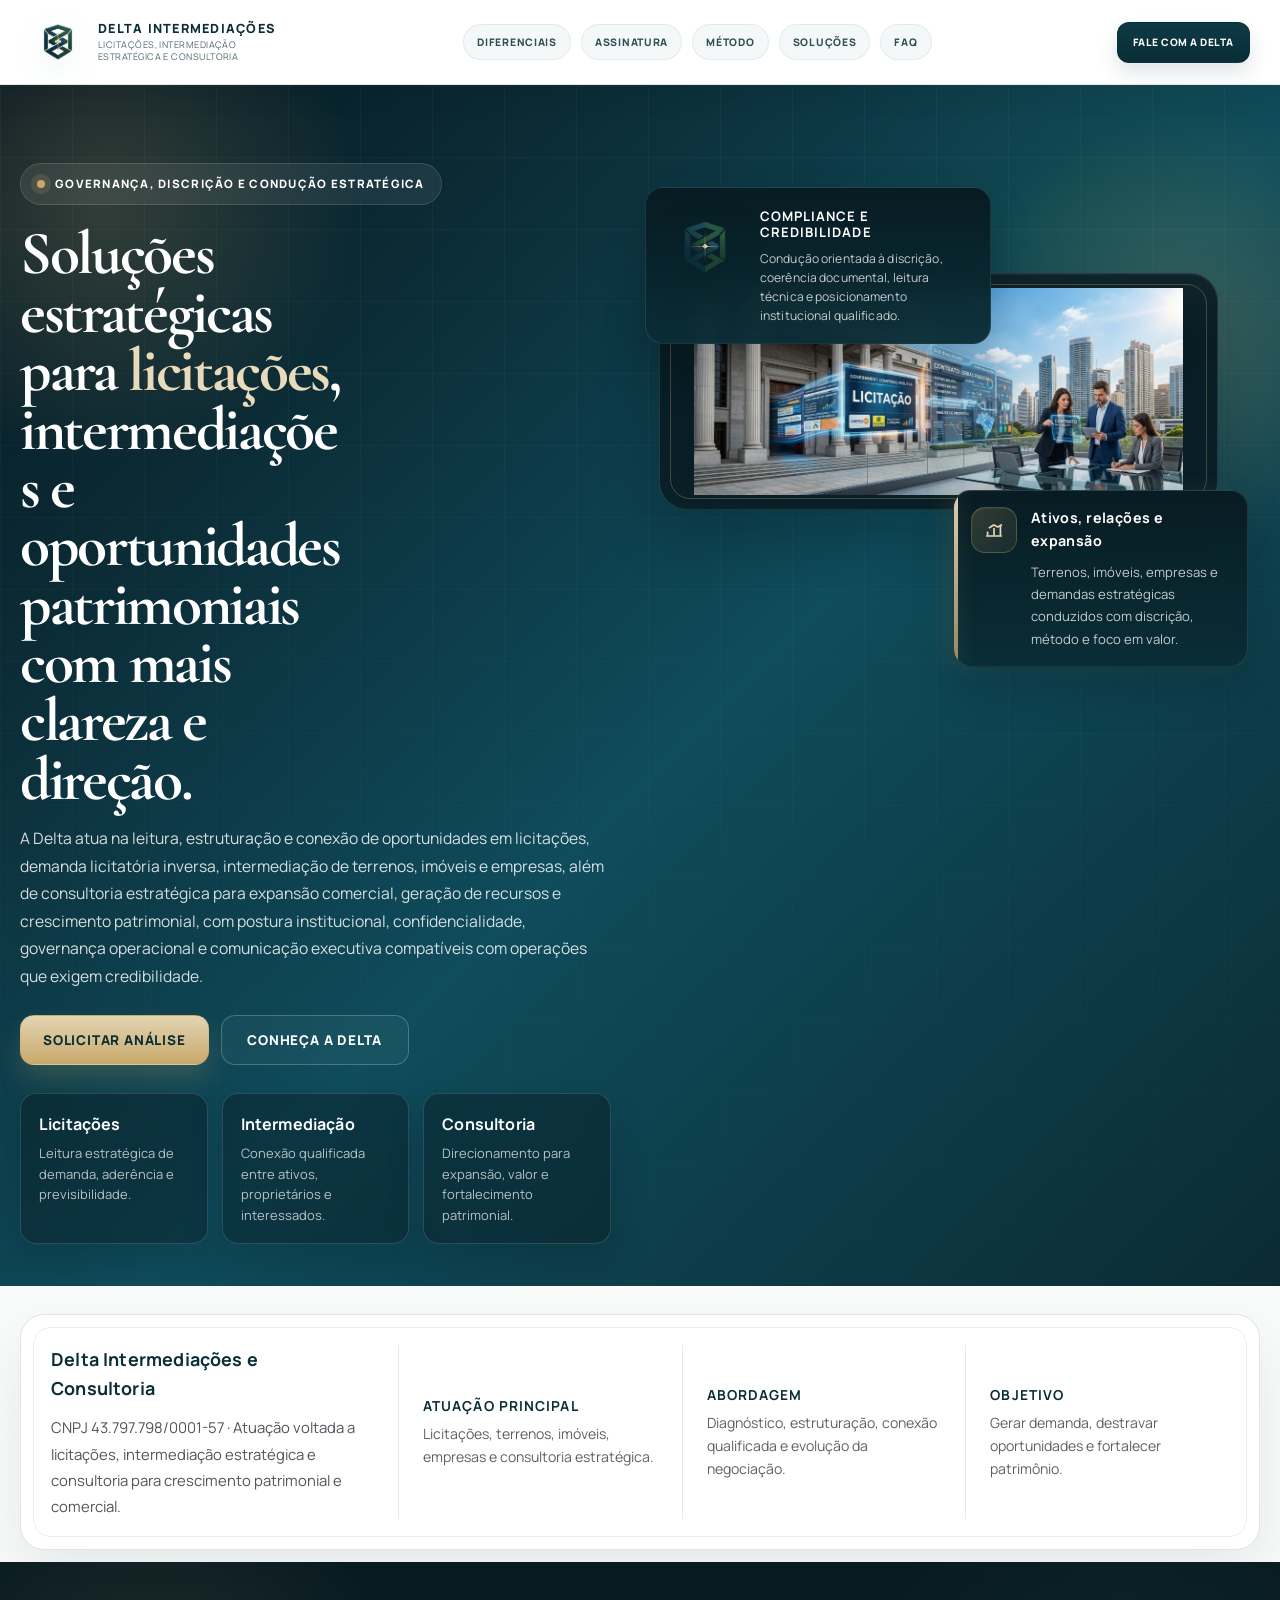
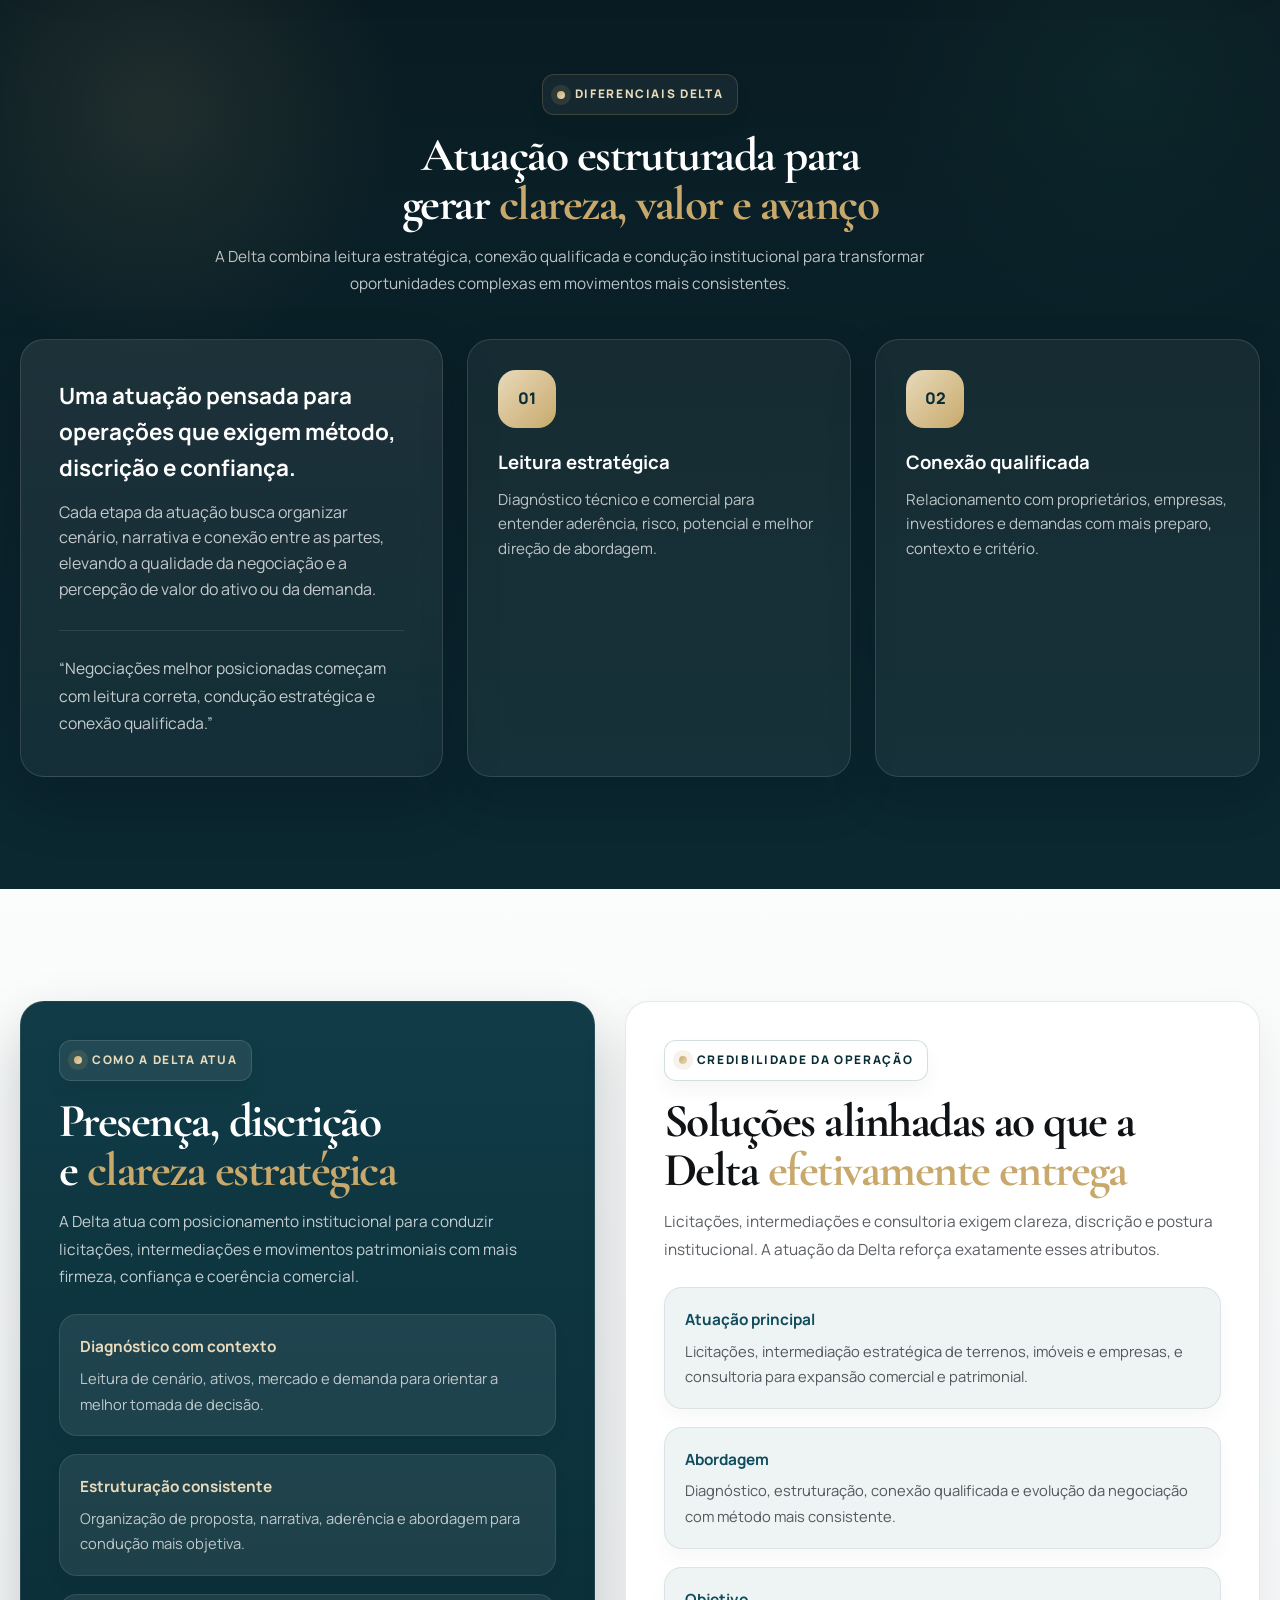
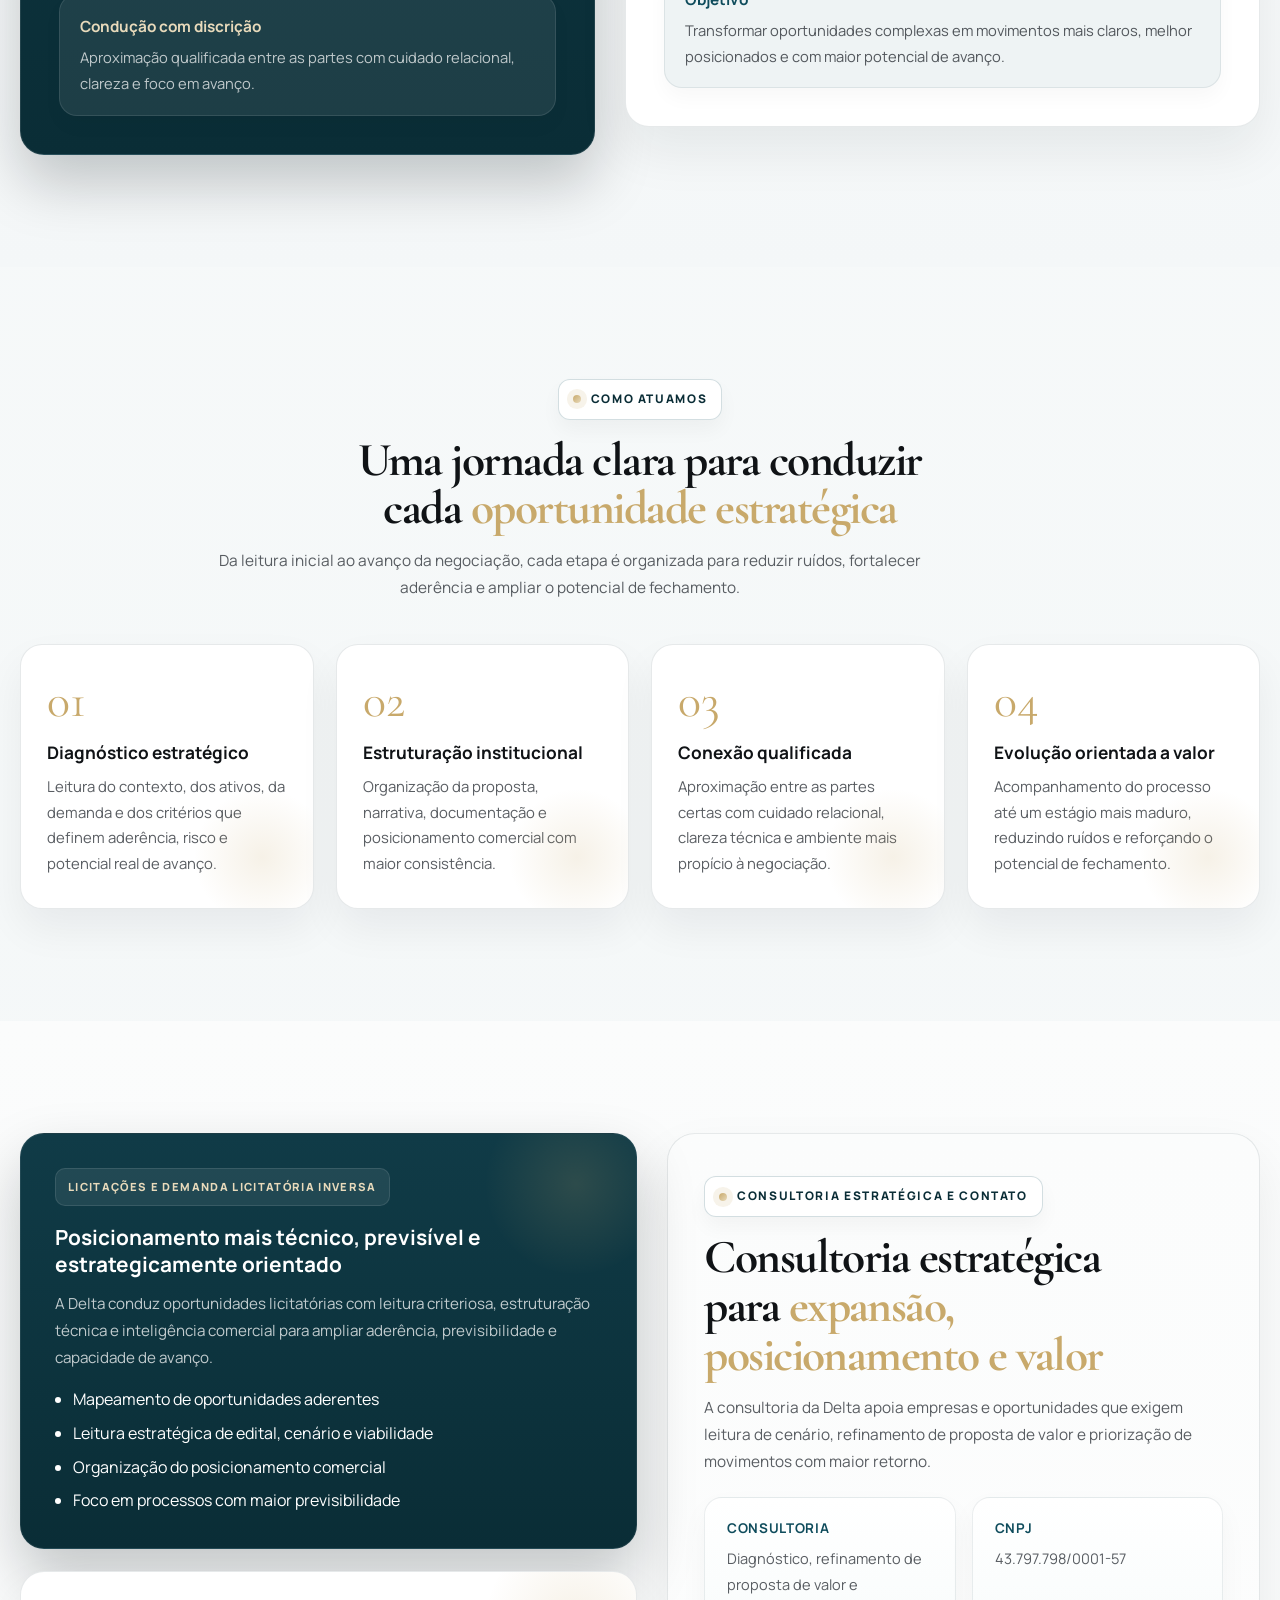
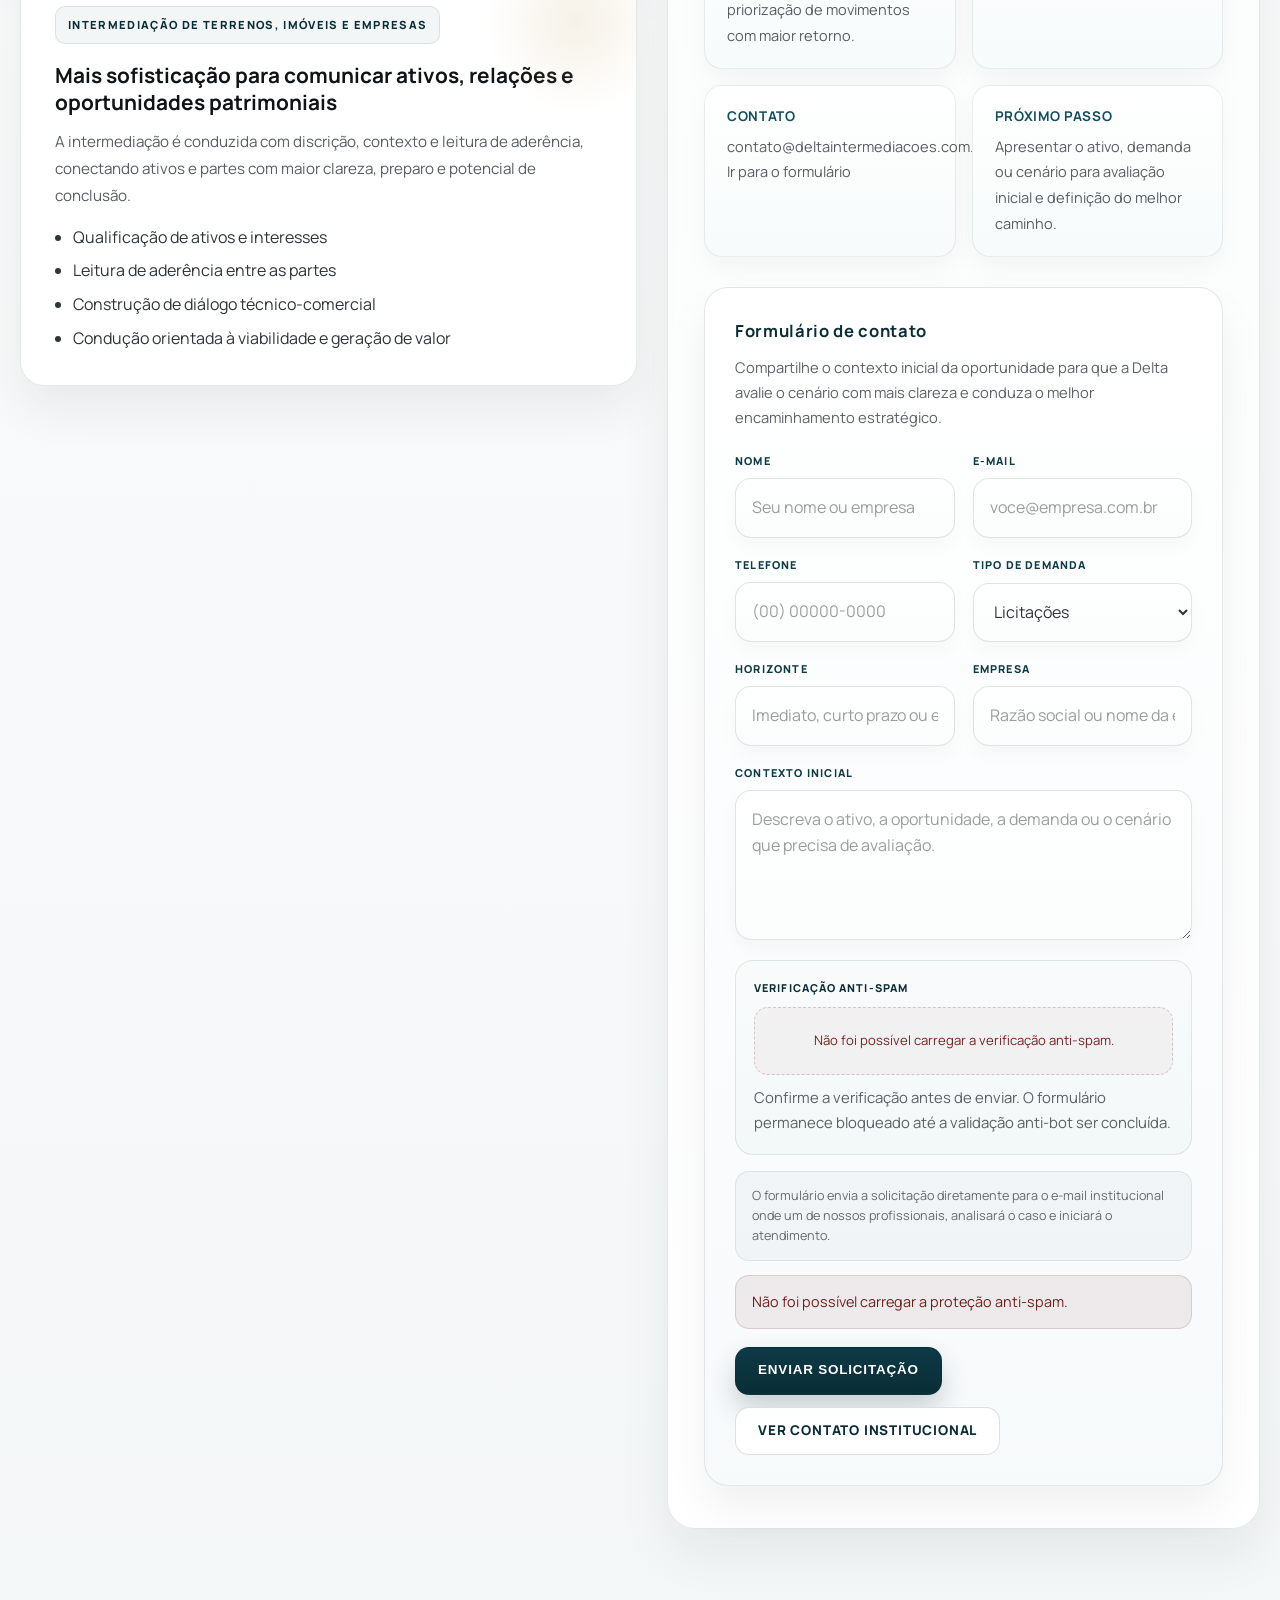
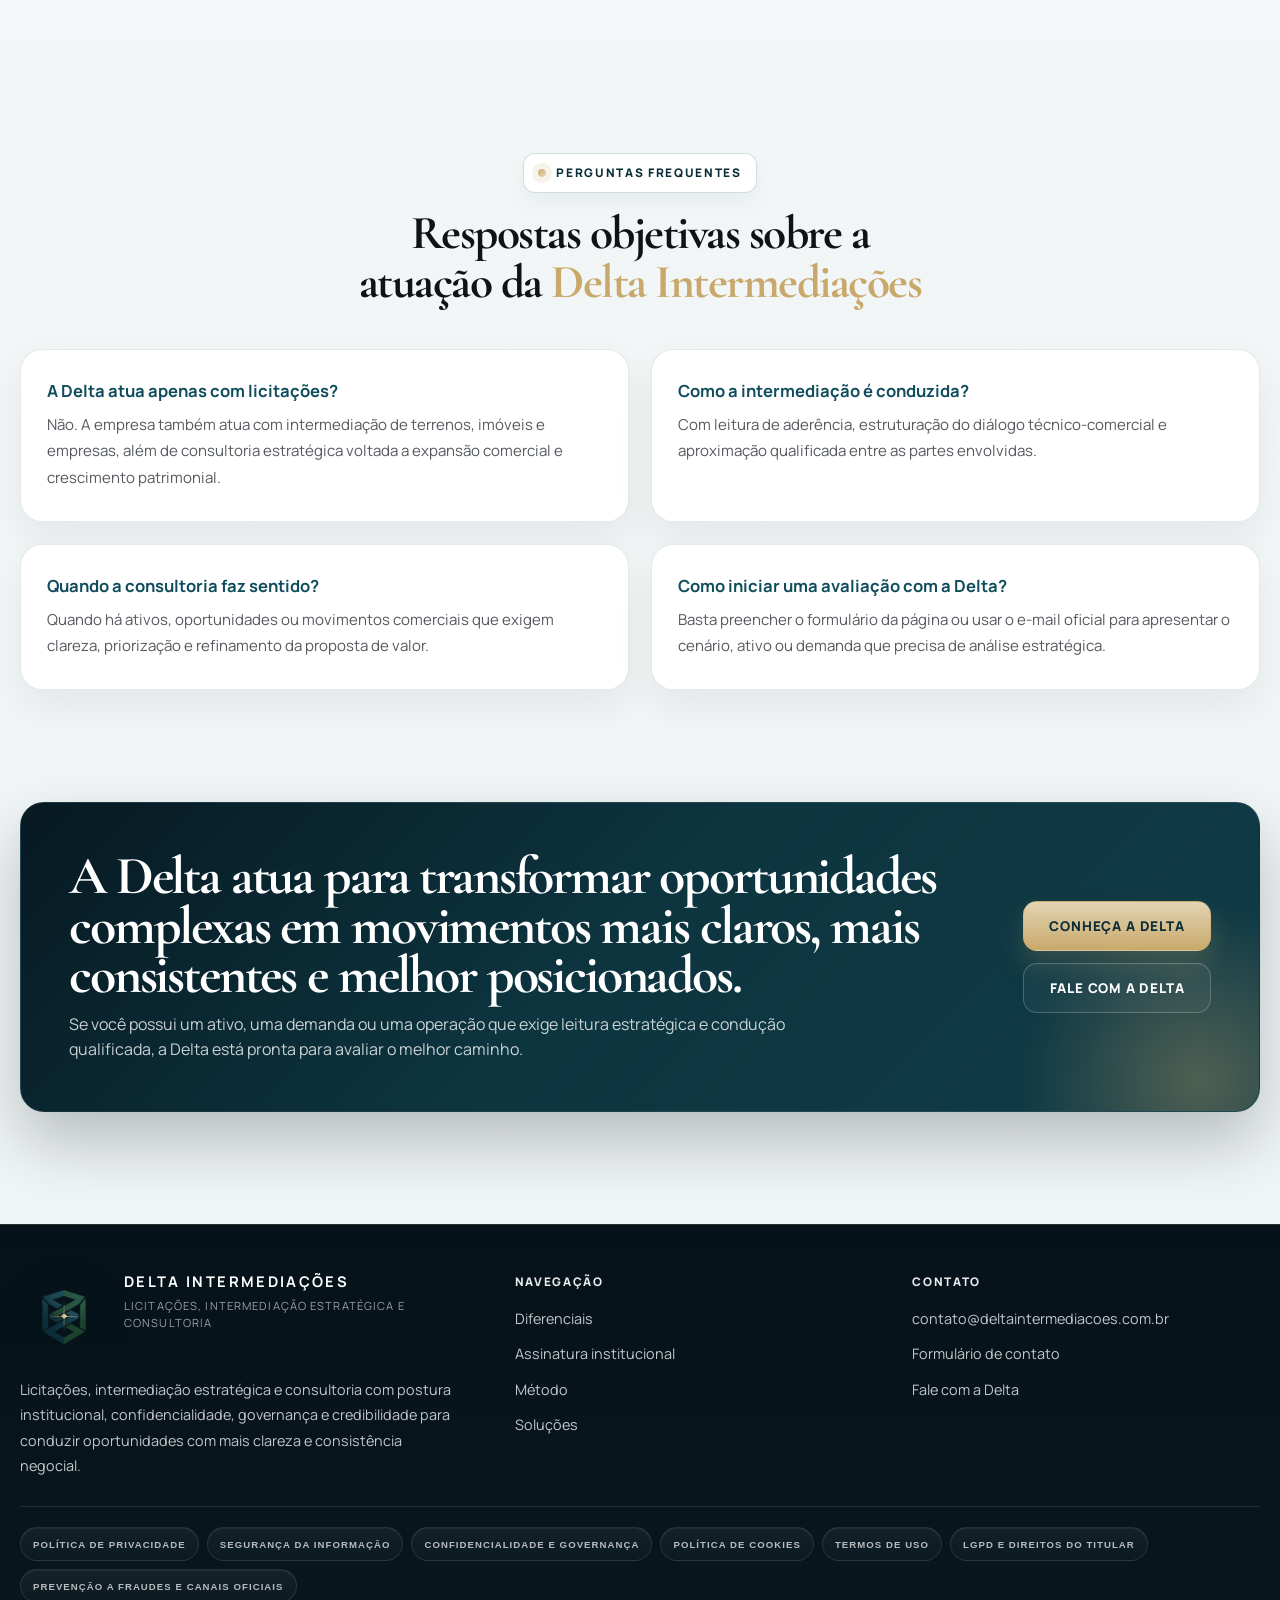
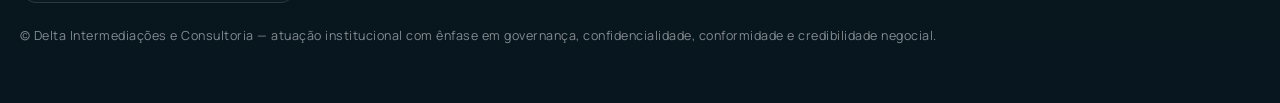
==== public/index.html @ fd17f74b "Update index.html" ====
<!DOCTYPE html>
<html lang="pt-BR">
<head>
  <meta charset="UTF-8" />
  <meta name="viewport" content="width=device-width, initial-scale=1.0" />
  <title>Delta Intermediações e Consultoria | Licitações, Intermediação Estratégica e Consultoria</title>
  <meta name="description" content="Delta Intermediações e Consultoria com atuação estratégica em licitações, intermediação de terrenos, imóveis e empresas, além de consultoria institucional para expansão, posicionamento e crescimento patrimonial." />
  <meta name="theme-color" content="#0F4C5C" />
  <meta property="og:title" content="Delta Intermediações e Consultoria" />
  <meta property="og:description" content="Licitações, intermediação estratégica e consultoria institucional com postura premium, discrição, governança e credibilidade." />
  <meta property="og:type" content="website" />
  <meta property="og:site_name" content="Delta Intermediações e Consultoria" />
  <meta property="og:locale" content="pt_BR" />
  <meta property="og:url" content="https://www.deltaintermediacoes.com.br/" />
  <meta property="og:image" content="https://www.deltaintermediacoes.com.br/assets/img/og-image.jpg" />
  <meta property="og:image:alt" content="Cena institucional da Delta Intermediações e Consultoria" />
  <meta name="twitter:card" content="summary_large_image" />
  <meta name="twitter:title" content="Delta Intermediações e Consultoria" />
  <meta name="twitter:description" content="Licitações, intermediação estratégica e consultoria institucional com postura premium e visão executiva." />
  <meta name="twitter:image" content="https://www.deltaintermediacoes.com.br/assets/img/og-image.jpg" />
  <link rel="icon" type="image/png" href="assets/img/logo-delta.png" />
  <link rel="apple-touch-icon" href="assets/img/logo-delta.png" />
  <link rel="manifest" href="site.webmanifest" />
  <link rel="canonical" href="https://www.deltaintermediacoes.com.br/" />
  <meta name="robots" content="index,follow,max-image-preview:large,max-snippet:-1,max-video-preview:-1" />
  <meta name="author" content="Delta Intermediações e Consultoria" />
  <meta name="keywords" content="licitações, intermediação de imóveis, intermediação de terrenos, consultoria estratégica, crescimento patrimonial, demanda licitatória inversa" />
  <link rel="preconnect" href="https://fonts.googleapis.com" />
  <link rel="preconnect" href="https://fonts.gstatic.com" crossorigin />
  <link href="https://fonts.googleapis.com/css2?family=Manrope:wght@400;500;600;700;800&family=Cormorant+Garamond:wght@500;600;700&display=swap" rel="stylesheet" />
    <link rel="stylesheet" href="assets/css/styles.css" />
    <style>
      body { overflow-x: hidden; }
      .nav > *,
      .hero-grid > *,
      .trust-ribbon > *,
      .signature-grid > *,
      .service-showcase > *,
      .pillars-grid > *,
      .method-grid > *,
      .faq-grid > *,
      .footer-grid > * {
        min-width: 0;
      }
      .brand-copy,
      .hero-copy,
      .section-title,
      .section-subtitle,
      .hero-lead,
      .metric-card,
      .trust-intro,
      .trust-pill,
      .service-panel,
      .faq-item,
      .footer-links a,
      .floating-card-content {
        overflow-wrap: anywhere;
      }
      .nav-actions .btn,
      .hero-actions .btn,
      .cta-actions .btn {
        white-space: normal;
        text-align: center;
        line-height: 1.2;
      }
      @media (max-width: 1220px) {
        .nav {
          gap: 18px;
        }
        .nav-links {
          gap: 14px;
          font-size: .74rem;
        }
        .nav-actions {
          gap: 10px;
        }
        .nav-actions .btn {
          min-width: 0;
          padding-inline: 18px;
          font-size: .76rem;
        }
        .hero-grid {
          gap: 28px;
        }
        .hero-copy {
          max-width: none;
        }
      }
      @media (max-width: 1040px) {
        .nav {
          display: grid;
          grid-template-columns: minmax(0, 1fr) auto;
          align-items: center;
          row-gap: 14px;
        }
        .nav-links {
          grid-column: 1 / -1;
          order: 3;
          flex-wrap: wrap;
          justify-content: flex-start;
          gap: 10px 16px;
        }
        .nav-actions {
          justify-self: end;
          flex-wrap: wrap;
          justify-content: flex-end;
        }
        .brand-mark {
          width: 74px;
          height: 74px;
          flex-basis: 74px;
        }
        .brand-copy strong {
          font-size: .88rem;
          letter-spacing: .10em;
        }
        .brand-copy span {
          font-size: .62rem;
          letter-spacing: .05em;
        }
        .hero h1 {
          font-size: clamp(3rem, 6.4vw, 4.9rem);
          line-height: .96;
        }
        .section-title {
          font-size: clamp(2.5rem, 5vw, 4.2rem);
          line-height: 1;
        }
        .hero-lead,
        .section-subtitle {
          font-size: .97rem;
          line-height: 1.72;
        }
      }
      @media (max-width: 920px) {
        .nav {
          grid-template-columns: 1fr;
          gap: 14px;
        }
        .nav-links {
          display: none;
        }
        .nav-actions {
          width: 100%;
          justify-self: stretch;
          justify-content: flex-start;
        }
        .nav-actions .btn {
          flex: 1 1 220px;
        }
        .hero {
          padding-top: 56px;
        }
        .hero-grid,
        .hero-metrics,
        .signature-grid,
        .service-showcase,
        .pillars-grid,
        .method-grid,
        .faq-grid,
        .footer-grid,
        .trust-ribbon {
          grid-template-columns: 1fr;
        }
        .hero-stage {
          min-height: auto;
        }
        .hero-brand-monolith {
          position: relative;
          top: auto;
          left: auto;
          width: 100%;
          margin-bottom: 16px;
        }
        .hero-frame {
          position: relative;
          top: auto;
          left: auto;
          right: auto;
          margin-top: 0;
          aspect-ratio: 1024 / 434;
        }
        .floating-card.dark {
          position: relative;
          top: auto;
          right: auto;
          bottom: auto;
          left: auto;
          width: 100%;
          margin-top: 14px;
        }
        .trust-ribbon {
          padding: 26px;
        }
        .trust-pill {
          border-left: 0;
          border-top: 1px solid rgba(15,76,92,.10);
          padding: 18px 0 0;
        }
      }
      @media (max-width: 720px) {
        section {
          padding: 88px 18px;
        }
        .nav {
          padding: 14px 18px;
        }
        .brand {
          align-items: center;
          gap: 12px;
        }
        .brand-mark {
          width: 64px;
          height: 64px;
          flex-basis: 64px;
        }
        .brand-copy strong {
          font-size: .80rem;
          letter-spacing: .08em;
        }
        .brand-copy span {
          font-size: .58rem;
          line-height: 1.4;
        }
        .nav-actions {
          flex-direction: column;
          align-items: stretch;
        }
        .nav-actions .btn,
        .hero-actions .btn,
        .cta-actions .btn,
        .service-brief .btn {
          width: 100%;
          min-width: 0;
        }
        .hero h1 {
          font-size: clamp(2.6rem, 10vw, 4rem);
        }
        .hero-kicker {
          font-size: .68rem;
          letter-spacing: .08em;
          padding: 10px 14px;
        }
        .hero-lead {
          font-size: .95rem;
          line-height: 1.7;
        }
        .contact-form-grid,
        .property-fields {
          grid-template-columns: 1fr;
        }
      }
      @media (max-width: 520px) {
        .topbar {
          position: static;
        }
        .brand {
          align-items: flex-start;
        }
        .brand-copy strong {
          font-size: .74rem;
        }
        .brand-copy span {
          font-size: .54rem;
        }
        .hero-brand-monolith {
          padding: 16px;
          gap: 10px;
        }
        .hero-brand-monolith img {
          width: 84px;
          height: 84px;
          flex-basis: 84px;
        }
        .hero-brand-monolith strong {
          font-size: .72rem;
        }
        .hero-brand-monolith span,
        .floating-card p,
        .metric-card span {
          font-size: .74rem;
          line-height: 1.58;
        }
        .hero-frame {
          padding: 10px;
        }
        .btn,
        .legal-link {
          width: 100%;
        }
        .policy-modal {
          padding: 14px;
        }
        .policy-header,
        .policy-content {
          padding-inline: 18px;
        }
      }
    
      @media (max-width: 1040px) {
        .brand {
          gap: 12px;
        }
        .brand-copy {
          display: flex;
          flex-direction: column;
          justify-content: center;
        }
        .nav-actions {
          width: auto;
          flex-wrap: nowrap;
          gap: 8px;
        }
        .nav-actions .btn {
          flex: 0 0 auto;
          min-width: auto;
          min-height: 42px;
          padding: 0 14px;
          font-size: .68rem;
          letter-spacing: .05em;
        }
      }
      @media (max-width: 920px) {
        .nav {
          grid-template-columns: minmax(0, 1fr) auto;
          align-items: center;
          column-gap: 12px;
          row-gap: 10px;
        }
        .brand {
          gap: 12px;
        }
        .brand-mark {
          width: 58px;
          height: 58px;
          flex-basis: 58px;
        }
        .brand-copy strong {
          font-size: .78rem;
          letter-spacing: .07em;
          line-height: 1.1;
        }
        .brand-copy span {
          font-size: .56rem;
          line-height: 1.3;
          margin-top: 4px;
        }
        .nav-actions {
          width: auto;
          justify-self: end;
          justify-content: flex-end;
          align-items: center;
          flex-direction: row;
          flex-wrap: nowrap;
          gap: 8px;
        }
        .nav-actions .btn {
          flex: 0 0 auto;
          width: auto;
          min-width: auto;
          min-height: 42px;
          padding: 0 14px;
          font-size: .67rem;
          letter-spacing: .05em;
        }
        .hero {
          padding-top: 44px;
        }
        .hero h1 {
          font-size: clamp(2.7rem, 8vw, 4rem);
        }
        .service-brief {
          padding: 32px 24px;
        }
        .contact-form-shell {
          padding: 22px;
          border-radius: 20px;
        }
      }
      @media (max-width: 720px) {
        .nav {
          grid-template-columns: minmax(0, 1fr) auto;
          align-items: center;
          padding: 12px 16px;
          gap: 10px;
        }
        .brand {
          gap: 10px;
          align-items: center;
        }
        .brand-mark {
          width: 50px;
          height: 50px;
          flex-basis: 50px;
        }
        .brand-copy {
          min-width: 0;
        }
        .brand-copy strong {
          font-size: .73rem;
          letter-spacing: .06em;
          line-height: 1.08;
        }
        .brand-copy span {
          display: none;
        }
        .nav-actions {
          width: auto;
          justify-self: end;
          flex-direction: row;
          align-items: center;
          gap: 0;
        }
        .nav-actions .btn-outline-light {
          display: none;
        }
        .nav-actions .btn,
        .nav-actions .btn-primary {
          width: auto;
          flex: 0 0 auto;
          min-width: auto;
          min-height: 40px;
          padding: 0 13px;
          border-radius: 12px;
          font-size: .64rem;
          letter-spacing: .05em;
          box-shadow: 0 10px 20px rgba(10,45,54,.16);
        }
        .hero {
          padding-top: 36px;
        }
        .hero-grid {
          gap: 22px;
        }
        .hero-kicker {
          max-width: 100%;
          font-size: .62rem;
          line-height: 1.35;
          padding: 10px 12px;
        }
        .hero h1 {
          font-size: clamp(2.25rem, 11vw, 3.25rem);
          line-height: .95;
          margin: 18px 0 14px;
        }
        .hero-lead {
          font-size: .91rem;
          line-height: 1.62;
          margin-bottom: 22px;
        }
        .hero-actions,
        .cta-actions {
          width: min(100%, 300px);
          display: grid;
          grid-template-columns: 1fr;
          gap: 10px;
        }
        .hero-actions .btn,
        .cta-actions .btn {
          width: 100%;
          min-height: 46px;
          padding: 0 16px;
          font-size: .72rem;
          letter-spacing: .05em;
        }
        .metric-card {
          padding: 18px;
        }
        .service-brief {
          padding: 26px 18px;
          border-radius: 20px;
        }
        .brief-grid {
          gap: 14px;
        }
        .brief-card {
          padding: 18px;
          border-radius: 16px;
        }
        .contact-form-shell {
          margin-top: 22px;
          padding: 20px 16px;
          border-radius: 18px;
          box-shadow: 0 14px 28px rgba(10,23,30,.06);
        }
        .contact-form-shell strong {
          font-size: .96rem;
        }
        .contact-form-shell p {
          font-size: .88rem;
          line-height: 1.64;
        }
        .contact-form-grid,
        .property-fields {
          gap: 14px;
          margin-top: 18px;
        }
        .form-field {
          gap: 7px;
        }
        .form-field label {
          font-size: .68rem;
          letter-spacing: .08em;
        }
        .form-field input,
        .form-field textarea,
        .form-field select {
          padding: 14px 14px;
          border-radius: 13px;
          background: #FCFDFD;
        }
        .form-field input,
        .form-field select {
          min-height: 50px;
        }
        .form-field textarea {
          min-height: 124px;
        }
        .form-note,
        .field-hint {
          font-size: .77rem;
          line-height: 1.58;
        }
        .contact-form-actions {
          display: grid;
          grid-template-columns: 1fr;
          gap: 10px;
        }
        .contact-form-actions .btn {
          width: 100%;
          min-height: 46px;
          padding: 0 16px;
          font-size: .72rem;
        }
        .legal-link {
          min-height: 36px;
          padding: 0 12px;
          font-size: .58rem;
          letter-spacing: .09em;
        }
      }
      @media (max-width: 520px) {
        .topbar {
          position: sticky;
          top: 0;
        }
        .nav {
          padding: 10px 14px;
        }
        .brand {
          gap: 9px;
        }
        .brand-mark {
          width: 44px;
          height: 44px;
          flex-basis: 44px;
        }
        .brand-copy strong {
          font-size: .68rem;
          letter-spacing: .05em;
        }
        .nav-actions .btn,
        .nav-actions .btn-primary {
          min-height: 38px;
          padding: 0 12px;
          font-size: .62rem;
        }
        .hero {
          padding-top: 28px;
        }
        .hero h1 {
          font-size: clamp(2.05rem, 12vw, 2.9rem);
        }
        .hero-kicker {
          font-size: .59rem;
          padding: 9px 11px;
        }
        .hero-brand-monolith {
          padding: 14px;
          gap: 10px;
        }
        .hero-brand-monolith img {
          width: 70px;
          height: 70px;
          flex-basis: 70px;
        }
        .hero-brand-monolith strong {
          font-size: .68rem;
          line-height: 1.2;
        }
        .hero-brand-monolith span,
        .floating-card p,
        .metric-card span {
          font-size: .72rem;
          line-height: 1.54;
        }
        .hero-frame {
          padding: 9px;
          border-radius: 22px;
        }
        .floating-card.dark {
          margin-top: 12px;
          padding: 14px;
        }
        .btn,
        .legal-link {
          width: 100%;
        }
        .hero-actions,
        .cta-actions {
          width: 100%;
          max-width: 100%;
        }
        .service-brief {
          padding: 22px 14px;
        }
        .contact-form-shell {
          padding: 18px 14px;
        }
        .policy-modal {
          padding: 14px;
        }
        .policy-header,
        .policy-content {
          padding-inline: 18px;
        }
      }

    
      /* Header/menu refinement: desktop + mobile */
      .topbar {
        background: rgba(255,255,255,.94);
        backdrop-filter: blur(18px);
      }
      .nav {
        display: grid;
        grid-template-columns: minmax(0, auto) 1fr auto;
        align-items: center;
        gap: 18px;
        padding: 14px 20px;
      }
      .brand {
        gap: 12px;
        min-width: 0;
      }
      .brand-mark {
        width: 62px;
        height: 62px;
        flex-basis: 62px;
      }
      .brand-copy {
        min-width: 0;
        display: flex;
        flex-direction: column;
        justify-content: center;
      }
      .brand-copy strong {
        font-size: .82rem;
        letter-spacing: .11em;
        line-height: 1.06;
      }
      .brand-copy span {
        margin-top: 4px;
        font-size: .60rem;
        line-height: 1.3;
        letter-spacing: .05em;
      }
      .nav-links {
        min-width: 0;
        display: flex;
        flex-wrap: wrap;
        justify-content: center;
        align-items: center;
        gap: 8px 10px;
      }
      .nav-links a {
        display: inline-flex;
        align-items: center;
        justify-content: center;
        min-height: 36px;
        padding: 0 14px;
        border-radius: 999px;
        background: rgba(15,76,92,.04);
        border: 1px solid rgba(15,76,92,.09);
        color: rgba(10,45,54,.84);
        font-size: .69rem;
        font-weight: 800;
        letter-spacing: .06em;
        text-transform: uppercase;
        transition: background .2s ease, border-color .2s ease, color .2s ease, transform .2s ease;
      }
      .nav-links a:hover {
        color: var(--petroleo-deep);
        background: rgba(15,76,92,.08);
        border-color: rgba(15,76,92,.16);
        transform: translateY(-1px);
      }
      .nav-actions {
        width: auto;
        justify-self: end;
        align-items: center;
        gap: 0;
      }
      .nav-actions .btn,
      .nav-actions .btn-primary {
        width: auto;
        min-width: auto;
        min-height: 42px;
        padding: 0 16px;
        border-radius: 12px;
        font-size: .68rem;
        letter-spacing: .05em;
        box-shadow: 0 12px 22px rgba(10,45,54,.14);
      }
      @media (max-width: 1180px) {
        .nav {
          grid-template-columns: minmax(0, auto) 1fr auto;
          gap: 14px;
        }
        .brand-mark {
          width: 56px;
          height: 56px;
          flex-basis: 56px;
        }
        .brand-copy strong {
          font-size: .78rem;
        }
        .brand-copy span {
          font-size: .56rem;
        }
        .nav-links a {
          min-height: 34px;
          padding: 0 12px;
          font-size: .65rem;
        }
        .nav-actions .btn,
        .nav-actions .btn-primary {
          min-height: 40px;
          padding: 0 14px;
          font-size: .64rem;
        }
      }
      @media (max-width: 920px) {
        .nav {
          grid-template-columns: minmax(0, 1fr) auto;
          align-items: center;
          row-gap: 12px;
          column-gap: 10px;
          padding: 12px 16px;
        }
        .brand {
          gap: 10px;
        }
        .brand-mark {
          width: 48px;
          height: 48px;
          flex-basis: 48px;
        }
        .brand-copy strong {
          font-size: .72rem;
          letter-spacing: .07em;
        }
        .brand-copy span {
          margin-top: 3px;
          font-size: .52rem;
          line-height: 1.25;
        }
        .nav-links {
          display: flex;
          grid-column: 1 / -1;
          order: 3;
          flex-wrap: nowrap;
          justify-content: flex-start;
          overflow-x: auto;
          overflow-y: hidden;
          padding: 2px 0 4px;
          scrollbar-width: none;
          -ms-overflow-style: none;
        }
        .nav-links::-webkit-scrollbar {
          display: none;
        }
        .nav-links a {
          flex: 0 0 auto;
          white-space: nowrap;
          min-height: 34px;
          padding: 0 12px;
          font-size: .62rem;
        }
        .nav-actions {
          justify-self: end;
        }
        .nav-actions .btn,
        .nav-actions .btn-primary {
          min-height: 38px;
          padding: 0 12px;
          font-size: .60rem;
        }
      }
      @media (max-width: 560px) {
        .nav {
          padding: 10px 14px;
          row-gap: 10px;
        }
        .brand-mark {
          width: 42px;
          height: 42px;
          flex-basis: 42px;
        }
        .brand-copy strong {
          font-size: .66rem;
          letter-spacing: .05em;
        }
        .brand-copy span {
          display: none;
        }
        .nav-links {
          gap: 8px;
        }
        .nav-links a {
          min-height: 32px;
          padding: 0 11px;
          font-size: .58rem;
        }
        .nav-actions .btn,
        .nav-actions .btn-primary {
          min-height: 36px;
          padding: 0 11px;
          font-size: .58rem;
          border-radius: 11px;
        }
      }

    
      .turnstile-shell {
        margin-top: 18px;
        padding: 16px;
        border-radius: 16px;
        background: linear-gradient(180deg, #F9FBFB 0%, #F3F8F9 100%);
        border: 1px solid rgba(10,45,54,.10);
      }
      .turnstile-label {
        display: block;
        margin-bottom: 10px;
        color: var(--petroleo-deep);
        font-size: .74rem;
        font-weight: 800;
        letter-spacing: .10em;
        text-transform: uppercase;
      }
      .turnstile-help {
        margin: 10px 0 0;
        color: rgba(47,52,59,.70);
        font-size: .82rem;
        line-height: 1.62;
      }
      .turnstile-widget-slot {
        min-height: 68px;
      }
      .turnstile-widget-slot.is-loading {
        display: grid;
        place-items: center;
        padding: 14px;
        border-radius: 14px;
        background: repeating-linear-gradient(135deg, rgba(15,76,92,.05), rgba(15,76,92,.05) 12px, rgba(15,76,92,.08) 12px, rgba(15,76,92,.08) 24px);
        color: rgba(10,45,54,.76);
        font-size: .82rem;
        font-weight: 700;
      }
      .turnstile-widget-slot.is-error {
        display: grid;
        place-items: center;
        padding: 14px;
        border-radius: 14px;
        border: 1px dashed rgba(120,37,37,.22);
        background: rgba(120,37,37,.04);
        color: #7a2323;
        font-size: .82rem;
        line-height: 1.5;
      }
      @media (max-width: 720px) {
        .turnstile-shell {
          padding: 14px;
          border-radius: 14px;
        }
        .turnstile-label {
          font-size: .68rem;
          letter-spacing: .08em;
        }
        .turnstile-help {
          font-size: .77rem;
          line-height: 1.56;
        }
      }

    </style>
  <link rel="preconnect" href="https://challenges.cloudflare.com" />
  <script src="https://challenges.cloudflare.com/turnstile/v0/api.js?render=explicit"></script>

  <style id="delta-elegance-refinements">
    .topbar {
      background: rgba(255,255,255,.95);
      backdrop-filter: blur(18px);
      box-shadow: 0 10px 26px rgba(10,23,30,.06);
    }
    .nav {
      width: min(100%, calc(var(--container) + 20px));
      margin: 0 auto;
      padding: 14px 20px;
      display: grid;
      grid-template-columns: auto 1fr auto;
      align-items: center;
      gap: 16px;
    }
    .brand {
      gap: 12px;
      min-width: 0;
    }
    .brand-mark {
      width: 56px;
      height: 56px;
      flex-basis: 56px;
    }
    .brand-copy {
      min-width: 0;
      display: flex;
      flex-direction: column;
      justify-content: center;
    }
    .brand-copy strong {
      font-size: .79rem;
      letter-spacing: .10em;
      line-height: 1.06;
    }
    .brand-copy span {
      margin-top: 4px;
      font-size: .57rem;
      line-height: 1.28;
      letter-spacing: .05em;
      max-width: 30ch;
    }
    .nav-links {
      display: flex;
      flex-wrap: wrap;
      justify-content: center;
      align-items: center;
      gap: 8px 10px;
      min-width: 0;
    }
    .nav-links a {
      min-height: 36px;
      padding: 0 13px;
      border-radius: 999px;
      background: rgba(15,76,92,.04);
      border: 1px solid rgba(15,76,92,.08);
      color: rgba(10,45,54,.84);
      font-size: .65rem;
      letter-spacing: .07em;
      transition: background .2s ease, border-color .2s ease, color .2s ease, transform .2s ease;
    }
    .nav-links a:hover {
      background: rgba(15,76,92,.08);
      border-color: rgba(15,76,92,.14);
      color: var(--petroleo-deep);
      transform: translateY(-1px);
    }
    .nav-actions {
      justify-self: end;
      width: auto;
      gap: 0;
    }
    .nav-actions .btn,
    .nav-actions .btn-primary {
      min-height: 41px;
      padding: 0 15px;
      border-radius: 12px;
      font-size: .64rem;
      letter-spacing: .05em;
      box-shadow: 0 10px 20px rgba(10,45,54,.12);
    }
    .hero {
      padding: 76px 20px 42px;
    }
    .hero-grid {
      gap: 34px;
      align-items: start;
    }
    .hero-copy {
      max-width: 620px;
      padding-top: 2px;
    }
    .hero h1,
    .section-title {
      text-wrap: balance;
    }
    .hero h1 {
      max-width: 11.5ch;
      margin: 20px 0 16px;
      font-size: clamp(3rem, 4.8vw, 5rem);
      line-height: .95;
      letter-spacing: -.038em;
    }
    .hero-lead {
      max-width: 60ch;
      margin-bottom: 24px;
      font-size: .98rem;
      line-height: 1.76;
      color: rgba(255,255,255,.83);
    }
    .hero-kicker {
      padding: 11px 16px;
      font-size: .72rem;
      letter-spacing: .11em;
    }
    .section-head {
      max-width: 860px;
      margin-bottom: 42px;
    }
    .section-title {
      margin: 16px 0 14px;
      font-size: clamp(2.35rem, 3.7vw, 4rem);
      line-height: 1.03;
      letter-spacing: -.032em;
    }
    .section-subtitle {
      max-width: 720px;
      font-size: .96rem;
      line-height: 1.78;
    }
    .metric-card {
      padding: 18px;
      border-radius: 16px;
    }
    .metric-card strong {
      font-size: 1rem;
    }
    .metric-card span {
      font-size: .81rem;
      line-height: 1.58;
    }
    .trust-ribbon {
      gap: 20px;
      padding: 30px;
    }
    .service-brief {
      padding: 42px 36px;
      border-radius: 28px;
      background: linear-gradient(180deg, #FBFCFC 0%, #FFFFFF 100%);
      box-shadow: 0 24px 52px rgba(10,23,30,.07);
    }
    .brief-grid {
      display: grid;
      grid-template-columns: repeat(2, minmax(0, 1fr));
      gap: 16px;
      margin-top: 22px;
    }
    .brief-card {
      padding: 20px 22px;
      border-radius: 18px;
      background: linear-gradient(180deg, #FFFFFF 0%, #F7FBFB 100%);
      border: 1px solid rgba(10,45,54,.08);
      box-shadow: 0 12px 28px rgba(10,23,30,.04);
    }
    .brief-card strong {
      font-size: .84rem;
      letter-spacing: .05em;
      text-transform: uppercase;
    }
    .brief-card span {
      font-size: .91rem;
      line-height: 1.6;
    }
    .contact-form-shell {
      margin-top: 30px;
      padding: 30px;
      border-radius: 24px;
      background: linear-gradient(180deg, #FFFFFF 0%, #F7FAFB 100%);
      border: 1px solid rgba(10,45,54,.10);
      box-shadow: 0 22px 44px rgba(10,23,30,.06);
    }
    .contact-form-shell > strong {
      display: block;
      color: var(--petroleo-deep);
      font-size: 1.04rem;
      letter-spacing: .04em;
    }
    .contact-form-shell > p {
      max-width: 62ch;
      margin-top: 10px;
      font-size: .92rem;
      line-height: 1.7;
      color: rgba(47,52,59,.78);
    }
    .contact-form-grid {
      gap: 18px;
      margin-top: 22px;
    }
    .form-field {
      gap: 9px;
    }
    .form-field label {
      color: #0C3A45;
      font-size: .68rem;
      font-weight: 800;
      letter-spacing: .11em;
      text-transform: uppercase;
    }
    .form-field input,
    .form-field textarea,
    .form-field select {
      border-radius: 16px;
      border: 1px solid rgba(10,45,54,.12);
      background: linear-gradient(180deg, #FFFFFF 0%, #FBFDFD 100%);
      box-shadow: inset 0 1px 0 rgba(255,255,255,.86), 0 8px 18px rgba(10,23,30,.03);
      padding: 16px;
      color: var(--grafite);
      transition: border-color .18s ease, box-shadow .18s ease, background .18s ease;
    }
    .form-field input,
    .form-field select {
      min-height: 56px;
    }
    .form-field textarea {
      min-height: 150px;
      resize: vertical;
    }
    .form-field input::placeholder,
    .form-field textarea::placeholder {
      color: rgba(47,52,59,.48);
    }
    .form-field input:focus,
    .form-field textarea:focus,
    .form-field select:focus {
      border-color: rgba(15,76,92,.30);
      box-shadow: 0 0 0 4px rgba(15,76,92,.08), 0 12px 26px rgba(10,23,30,.05);
      background: #FFFFFF;
    }
    .field-hint,
    .form-note {
      font-size: .79rem;
      line-height: 1.6;
    }
    .form-note {
      margin-top: 16px;
      padding: 14px 16px;
      border-radius: 14px;
      background: rgba(15,76,92,.035);
      border: 1px solid rgba(10,45,54,.08);
      color: rgba(47,52,59,.72);
    }
    .form-status {
      margin-top: 14px;
      border-radius: 14px;
    }
    .turnstile-shell {
      margin-top: 20px;
      padding: 18px;
      border-radius: 18px;
      background: linear-gradient(180deg, #F9FBFB 0%, #F3F8F9 100%);
      border: 1px solid rgba(10,45,54,.10);
    }
    .turnstile-label {
      font-size: .68rem;
      letter-spacing: .1em;
    }
    .turnstile-help {
      font-size: .79rem;
      line-height: 1.58;
    }
    .contact-form-actions {
      display: flex;
      flex-wrap: wrap;
      align-items: center;
      gap: 12px;
      margin-top: 18px;
    }
    .contact-form-actions .btn {
      min-width: 190px;
      min-height: 48px;
    }
    .contact-form-actions .btn-outline-dark {
      background: rgba(255,255,255,.94);
    }

    @media (max-width: 1180px) {
      .nav {
        padding-inline: 18px;
        gap: 14px;
      }
      .hero h1 {
        font-size: clamp(2.8rem, 4.9vw, 4.3rem);
      }
      .section-title {
        font-size: clamp(2.2rem, 3.8vw, 3.45rem);
      }
    }

    @media (max-width: 920px) {
      .nav {
        grid-template-columns: minmax(0, 1fr) auto;
        row-gap: 12px;
        column-gap: 10px;
        padding: 12px 16px;
      }
      .brand-mark {
        width: 48px;
        height: 48px;
        flex-basis: 48px;
      }
      .brand-copy strong {
        font-size: .72rem;
        letter-spacing: .07em;
      }
      .brand-copy span {
        font-size: .52rem;
        line-height: 1.24;
      }
      .nav-links {
        grid-column: 1 / -1;
        order: 3;
        flex-wrap: nowrap;
        justify-content: flex-start;
        overflow-x: auto;
        overflow-y: hidden;
        padding: 2px 0 4px;
        scrollbar-width: none;
        -ms-overflow-style: none;
      }
      .nav-links::-webkit-scrollbar {
        display: none;
      }
      .nav-links a {
        flex: 0 0 auto;
        white-space: nowrap;
      }
      .nav-actions {
        justify-self: end;
      }
      .hero {
        padding-top: 52px;
      }
      .hero-grid {
        gap: 26px;
      }
      .hero h1 {
        max-width: none;
        font-size: clamp(2.5rem, 8vw, 3.7rem);
      }
      .hero-lead,
      .section-subtitle {
        font-size: .92rem;
        line-height: 1.68;
      }
      .section-title {
        font-size: clamp(2rem, 6.4vw, 3rem);
      }
      .service-brief {
        padding: 30px 24px;
      }
      .brief-grid {
        grid-template-columns: 1fr;
      }
      .contact-form-shell {
        padding: 24px 20px;
      }
      .contact-form-actions {
        display: grid;
        grid-template-columns: 1fr;
      }
      .contact-form-actions .btn {
        width: 100%;
        min-width: 0;
      }
    }

    @media (max-width: 720px) {
      section {
        padding: 80px 16px;
      }
      .nav {
        padding: 11px 14px;
      }
      .brand-mark {
        width: 44px;
        height: 44px;
        flex-basis: 44px;
      }
      .brand-copy strong {
        font-size: .67rem;
        letter-spacing: .05em;
      }
      .brand-copy span {
        display: none;
      }
      .nav-links a {
        min-height: 32px;
        padding: 0 11px;
        font-size: .57rem;
      }
      .nav-actions .btn,
      .nav-actions .btn-primary {
        min-height: 37px;
        padding: 0 12px;
        font-size: .58rem;
        border-radius: 11px;
      }
      .hero {
        padding-top: 36px;
      }
      .hero h1 {
        font-size: clamp(2.05rem, 10.6vw, 2.9rem);
        line-height: .97;
      }
      .hero-lead {
        font-size: .88rem;
        line-height: 1.62;
        margin-bottom: 20px;
      }
      .hero-kicker {
        font-size: .61rem;
        padding: 9px 12px;
      }
      .section-head {
        margin-bottom: 30px;
      }
      .section-title {
        font-size: clamp(1.9rem, 8vw, 2.45rem);
        line-height: 1.06;
      }
      .section-subtitle {
        font-size: .88rem;
        line-height: 1.64;
      }
      .service-brief {
        padding: 24px 16px;
        border-radius: 22px;
      }
      .brief-card {
        padding: 18px;
        border-radius: 16px;
      }
      .contact-form-shell {
        margin-top: 22px;
        padding: 20px 14px;
        border-radius: 20px;
      }
      .contact-form-shell > strong {
        font-size: .95rem;
      }
      .contact-form-shell > p {
        font-size: .86rem;
        line-height: 1.6;
      }
      .contact-form-grid {
        gap: 14px;
      }
      .form-field label {
        font-size: .65rem;
        letter-spacing: .08em;
      }
      .form-field input,
      .form-field textarea,
      .form-field select {
        border-radius: 14px;
        padding: 14px;
      }
      .form-field input,
      .form-field select {
        min-height: 50px;
      }
      .form-field textarea {
        min-height: 128px;
      }
      .turnstile-shell {
        padding: 14px;
        border-radius: 16px;
      }
      .turnstile-help,
      .form-note,
      .field-hint {
        font-size: .75rem;
        line-height: 1.54;
      }
    }
  </style>

</head>
<body>
  <header class="topbar">
    <nav class="nav">
      <a class="brand" href="#inicio" aria-label="Delta Intermediações e Consultoria">
        <img class="brand-mark" src="assets/img/logo-delta.png" alt="Símbolo Delta" />
        <div class="brand-copy">
          <strong>Delta Intermediações</strong>
          <span>Licitações, intermediação estratégica e consultoria</span>
        </div>
      </a>
      <div class="nav-links">
        <a href="#diferenciais">Diferenciais</a>
        <a href="#assinatura">Assinatura</a>
        <a href="#metodo">Método</a>
        <a href="#solucoes">Soluções</a>
        <a href="#faq">FAQ</a>
      </div>
      <div class="nav-actions">
        <a class="btn btn-primary" href="#contato">Fale com a Delta</a>
      </div>
    </nav>
  </header>

  <section class="hero" id="inicio">
    <div class="hero-grid">
      <div class="hero-copy">
        <div class="hero-kicker">governança, discrição e condução estratégica</div>
        <h1>Soluções estratégicas para <span>licitações</span>, intermediações e oportunidades patrimoniais com mais clareza e direção.</h1>
        <p class="hero-lead">A Delta atua na leitura, estruturação e conexão de oportunidades em licitações, demanda licitatória inversa, intermediação de terrenos, imóveis e empresas, além de consultoria estratégica para expansão comercial, geração de recursos e crescimento patrimonial, com postura institucional, confidencialidade, governança operacional e comunicação executiva compatíveis com operações que exigem credibilidade.</p>
        <div class="hero-actions">
          <a class="btn btn-gold" href="#contato">Solicitar análise</a>
          <a class="btn btn-outline-light" href="#assinatura">Conheça a Delta</a>
        </div>
        <div class="hero-metrics">
          <div class="metric-card">
            <strong>Licitações</strong>
            <span>Leitura estratégica de demanda, aderência e previsibilidade.</span>
          </div>
          <div class="metric-card">
            <strong>Intermediação</strong>
            <span>Conexão qualificada entre ativos, proprietários e interessados.</span>
          </div>
          <div class="metric-card">
            <strong>Consultoria</strong>
            <span>Direcionamento para expansão, valor e fortalecimento patrimonial.</span>
          </div>
        </div>
      </div>

      <div class="hero-stage">
        <div class="hero-brand-monolith">
          <img src="assets/img/logo-delta.png" alt="Logo Delta" />
          <div class="hero-brand-copy">
            <strong>Compliance e credibilidade</strong>
            <span>Condução orientada à discrição, coerência documental, leitura técnica e posicionamento institucional qualificado.</span>
          </div>
        </div>
        <div class="hero-frame">
          <img class="hero-image" src="assets/img/hero-licitacoes.jpg" alt="Composição institucional sobre licitações, gestão pública e ativos urbanos" loading="eager" decoding="sync"/>
        </div>
        <div class="floating-card dark has-icon">
          <div class="floating-card-icon" aria-hidden="true">
            <svg viewBox="0 0 24 24" fill="none" xmlns="http://www.w3.org/2000/svg">
              <path d="M5 17.5V14.5" stroke="currentColor" stroke-width="1.8" stroke-linecap="round"/>
              <path d="M12 17.5V10.5" stroke="currentColor" stroke-width="1.8" stroke-linecap="round"/>
              <path d="M19 17.5V7.5" stroke="currentColor" stroke-width="1.8" stroke-linecap="round"/>
              <path d="M4 18.5H20" stroke="currentColor" stroke-width="1.8" stroke-linecap="round"/>
              <path d="M7 9.5L11.1 6.8C11.6 6.47 12.24 6.47 12.74 6.8L15.1 8.36C15.58 8.67 16.19 8.69 16.69 8.39L20 6.5" stroke="currentColor" stroke-width="1.8" stroke-linecap="round" stroke-linejoin="round"/>
            </svg>
          </div>
          <div class="floating-card-content">
            <strong>Ativos, relações e expansão</strong>
            <p>Terrenos, imóveis, empresas e demandas estratégicas conduzidos com discrição, método e foco em valor.</p>
          </div>
        </div>
      </div>
    </div>
  </section>

  <div class="trust-ribbon-wrap">
    <div class="trust-ribbon">
      <div class="trust-intro">
        <strong>Delta Intermediações e Consultoria</strong>
        <p>CNPJ 43.797.798/0001-57 · Atuação voltada a licitações, intermediação estratégica e consultoria para crescimento patrimonial e comercial.</p>
      </div>
      <div class="trust-pill">
        <strong>Atuação principal</strong>
        <span>Licitações, terrenos, imóveis, empresas e consultoria estratégica.</span>
      </div>
      <div class="trust-pill">
        <strong>Abordagem</strong>
        <span>Diagnóstico, estruturação, conexão qualificada e evolução da negociação.</span>
      </div>
      <div class="trust-pill">
        <strong>Objetivo</strong>
        <span>Gerar demanda, destravar oportunidades e fortalecer patrimônio.</span>
      </div>
    </div>
  </div>

  <section class="dark-lux" id="diferenciais">
    <div class="container">
      <div class="section-head center">
        <div class="section-kicker kicker-dark-lux">diferenciais Delta</div>
        <h2 class="section-title">Atuação estruturada para gerar <span>clareza, valor e avanço</span></h2>
        <p class="section-subtitle">A Delta combina leitura estratégica, conexão qualificada e condução institucional para transformar oportunidades complexas em movimentos mais consistentes.</p>
      </div>
      <div class="pillars-grid">
        <div class="pillar-lead">
          <h3 class="lead-title-white">Uma atuação pensada para operações que exigem método, discrição e confiança.</h3>
          <p class="lead-text-soft">Cada etapa da atuação busca organizar cenário, narrativa e conexão entre as partes, elevando a qualidade da negociação e a percepção de valor do ativo ou da demanda.</p>
          <div class="quote">“Negociações melhor posicionadas começam com leitura correta, condução estratégica e conexão qualificada.”</div>
        </div>
        <article class="pillar-card">
          <div class="pillar-index">01</div>
          <h3>Leitura estratégica</h3>
          <p>Diagnóstico técnico e comercial para entender aderência, risco, potencial e melhor direção de abordagem.</p>
        </article>
        <article class="pillar-card">
          <div class="pillar-index">02</div>
          <h3>Conexão qualificada</h3>
          <p>Relacionamento com proprietários, empresas, investidores e demandas com mais preparo, contexto e critério.</p>
        </article>
      </div>
    </div>
  </section>

  <section class="signature-section" id="assinatura">
    <div class="container signature-grid">
      <div class="signature-card dark">
        <div class="section-kicker kicker-signature-dark">como a Delta atua</div>
        <h2 class="section-title">Presença, discrição e <span class="title-highlight-champagne">clareza estratégica</span></h2>
        <p class="section-subtitle">A Delta atua com posicionamento institucional para conduzir licitações, intermediações e movimentos patrimoniais com mais firmeza, confiança e coerência comercial.</p>
        <div class="signature-list">
          <div class="signature-item">
            <strong>Diagnóstico com contexto</strong>
            <span>Leitura de cenário, ativos, mercado e demanda para orientar a melhor tomada de decisão.</span>
          </div>
          <div class="signature-item">
            <strong>Estruturação consistente</strong>
            <span>Organização de proposta, narrativa, aderência e abordagem para condução mais objetiva.</span>
          </div>
          <div class="signature-item">
            <strong>Condução com discrição</strong>
            <span>Aproximação qualificada entre as partes com cuidado relacional, clareza e foco em avanço.</span>
          </div>
        </div>
      </div>
      <div class="signature-card">
        <div class="section-kicker">credibilidade da operação</div>
        <h2 class="section-title">Soluções alinhadas ao que a Delta <span>efetivamente entrega</span></h2>
        <p class="section-subtitle">Licitações, intermediações e consultoria exigem clareza, discrição e postura institucional. A atuação da Delta reforça exatamente esses atributos.</p>
        <div class="signature-list">
          <div class="signature-item">
            <strong>Atuação principal</strong>
            <span>Licitações, intermediação estratégica de terrenos, imóveis e empresas, e consultoria para expansão comercial e patrimonial.</span>
          </div>
          <div class="signature-item">
            <strong>Abordagem</strong>
            <span>Diagnóstico, estruturação, conexão qualificada e evolução da negociação com método mais consistente.</span>
          </div>
          <div class="signature-item">
            <strong>Objetivo</strong>
            <span>Transformar oportunidades complexas em movimentos mais claros, melhor posicionados e com maior potencial de avanço.</span>
          </div>
        </div>
      </div>
    </div>
  </section>

  <section id="metodo">
    <div class="container">
      <div class="section-head center">
        <div class="section-kicker">como atuamos</div>
        <h2 class="section-title">Uma jornada clara para conduzir cada <span>oportunidade estratégica</span></h2>
        <p class="section-subtitle">Da leitura inicial ao avanço da negociação, cada etapa é organizada para reduzir ruídos, fortalecer aderência e ampliar o potencial de fechamento.</p>
      </div>
      <div class="method-grid">
        <article class="method-card">
          <div class="method-number">01</div>
          <h3>Diagnóstico estratégico</h3>
          <p>Leitura do contexto, dos ativos, da demanda e dos critérios que definem aderência, risco e potencial real de avanço.</p>
        </article>
        <article class="method-card">
          <div class="method-number">02</div>
          <h3>Estruturação institucional</h3>
          <p>Organização da proposta, narrativa, documentação e posicionamento comercial com maior consistência.</p>
        </article>
        <article class="method-card">
          <div class="method-number">03</div>
          <h3>Conexão qualificada</h3>
          <p>Aproximação entre as partes certas com cuidado relacional, clareza técnica e ambiente mais propício à negociação.</p>
        </article>
        <article class="method-card">
          <div class="method-number">04</div>
          <h3>Evolução orientada a valor</h3>
          <p>Acompanhamento do processo até um estágio mais maduro, reduzindo ruídos e reforçando o potencial de fechamento.</p>
        </article>
      </div>
    </div>
  </section>

  <section class="signature-section" id="solucoes">
    <div class="container service-showcase">
      <div class="service-stack">
        <article class="service-panel dark">
          <div class="service-tag">licitações e demanda licitatória inversa</div>
          <h3>Posicionamento mais técnico, previsível e estrategicamente orientado</h3>
          <p>A Delta conduz oportunidades licitatórias com leitura criteriosa, estruturação técnica e inteligência comercial para ampliar aderência, previsibilidade e capacidade de avanço.</p>
          <ul>
            <li>Mapeamento de oportunidades aderentes</li>
            <li>Leitura estratégica de edital, cenário e viabilidade</li>
            <li>Organização do posicionamento comercial</li>
            <li>Foco em processos com maior previsibilidade</li>
          </ul>
        </article>
        <article class="service-panel">
          <div class="service-tag">intermediação de terrenos, imóveis e empresas</div>
          <h3>Mais sofisticação para comunicar ativos, relações e oportunidades patrimoniais</h3>
          <p>A intermediação é conduzida com discrição, contexto e leitura de aderência, conectando ativos e partes com maior clareza, preparo e potencial de conclusão.</p>
          <ul>
            <li>Qualificação de ativos e interesses</li>
            <li>Leitura de aderência entre as partes</li>
            <li>Construção de diálogo técnico-comercial</li>
            <li>Condução orientada à viabilidade e geração de valor</li>
          </ul>
        </article>
      </div>
      <div class="service-brief" id="contato">
        <div class="section-kicker">consultoria estratégica e contato</div>
        <h2 class="section-title contact-title-compact">Consultoria estratégica para <span>expansão, posicionamento e valor</span></h2>
        <p class="section-subtitle">A consultoria da Delta apoia empresas e oportunidades que exigem leitura de cenário, refinamento de proposta de valor e priorização de movimentos com maior retorno.</p>
        <div class="brief-grid">
          <div class="brief-card">
            <strong>Consultoria</strong>
            <span>Diagnóstico, refinamento de proposta de valor e priorização de movimentos com maior retorno.</span>
          </div>
          <div class="brief-card">
            <strong>CNPJ</strong>
            <span>43.797.798/0001-57</span>
          </div>
          <div class="brief-card">
            <strong>Contato</strong>
            <span><a href="#formulario-contato">contato&#64;deltaintermediacoes.com.br</a><br/><a href="#formulario-contato">Ir para o formulário</a></span>
          </div>
          <div class="brief-card">
            <strong>Próximo passo</strong>
            <span>Apresentar o ativo, demanda ou cenário para avaliação inicial e definição do melhor caminho.</span>
          </div>
        </div>
        <div class="contact-form-shell" id="formulario-contato">
          <strong>Formulário de contato</strong>
          <p>Compartilhe o contexto inicial da oportunidade para que a Delta avalie o cenário com mais clareza e conduza o melhor encaminhamento estratégico.</p>
          <form class="contact-form" action="/api/contact" method="post">
            <input type="hidden" name="website" value="" />
            <div class="contact-form-grid">
              <div class="form-field">
                <label for="nome-contato">Nome</label>
                <input id="nome-contato" name="nome" type="text" placeholder="Seu nome ou empresa" required />
              </div>
              <div class="form-field">
                <label for="email-contato">E-mail</label>
                <input id="email-contato" name="email" type="email" placeholder="voce@empresa.com.br" required />
              </div>
              <div class="form-field">
                <label for="telefone-contato">Telefone</label>
                <input id="telefone-contato" name="telefone" type="tel" placeholder="(00) 00000-0000" />
              </div>
              <div class="form-field">
                <label for="tipo-demanda">Tipo de demanda</label>
                <select id="tipo-demanda" name="tipo_demanda" required>
                  <option value="Licitações">Licitações</option>
                  <option value="Intermediação de terreno/imóvel">Intermediação de terreno/imóvel</option>
                  <option value="Consultoria estratégica">Consultoria estratégica</option>
                  <option value="Outro contexto institucional">Outro contexto institucional</option>
                </select>
              </div>
              <div class="form-field">
                <label for="prazo-demanda">Horizonte</label>
                <input id="prazo-demanda" name="horizonte" type="text" placeholder="Imediato, curto prazo ou em estruturação" />
              </div>
              <div class="form-field">
                <label for="empresa-contato">Empresa</label>
                <input id="empresa-contato" name="empresa" type="text" placeholder="Razão social ou nome da empresa" />
              </div>
              <div class="property-fields" id="property-fields" hidden>
                <div class="form-field">
                  <label for="matricula-imovel">Matrícula</label>
                  <input id="matricula-imovel" name="matricula" type="text" placeholder="Número da matrícula do imóvel" disabled />
                </div>
                <div class="form-field full">
                  <label for="endereco-imovel">Endereço</label>
                  <input id="endereco-imovel" name="endereco_imovel" type="text" placeholder="Endereço completo do terreno ou imóvel" disabled />
                </div>
                <div class="form-field">
                  <label for="metragem-frente">Frente (m)</label>
                  <input id="metragem-frente" name="frente_metros" type="number" min="0" step="0.01" placeholder="Ex.: 12,50" disabled />
                </div>
                <div class="form-field">
                  <label for="metragem-fundo">Comprimento / fundo (m)</label>
                  <input id="metragem-fundo" name="fundo_metros" type="number" min="0" step="0.01" placeholder="Ex.: 30,00" disabled />
                </div>
                <div class="form-field">
                  <label for="area-total">Área total estimada (m²)</label>
                  <input id="area-total" class="area-readonly" name="area_total_m2" type="text" placeholder="Calculada automaticamente" readonly disabled />
                  <div class="field-hint">O cálculo considera frente × comprimento/fundo.</div>
                </div>
              </div>
              <div class="form-field full">
                <label for="mensagem-contato">Contexto inicial</label>
                <textarea id="mensagem-contato" name="contexto" placeholder="Descreva o ativo, a oportunidade, a demanda ou o cenário que precisa de avaliação." required></textarea>
              </div>
            </div>
            <div class="turnstile-shell">
              <span class="turnstile-label">Verificação anti-spam</span>
              <input type="hidden" name="cf-turnstile-response" id="cf-turnstile-response" value="" />
              <div id="turnstile-widget" class="turnstile-widget-slot" aria-live="polite"></div>
              <p class="turnstile-help">Confirme a verificação antes de enviar. O formulário permanece bloqueado até a validação anti-bot ser concluída.</p>
            </div>
            <div class="form-note">O formulário envia a solicitação diretamente para o e-mail institucional onde um de nossos profissionais, analisará o caso e iniciará o atendimento.</div>
            <div class="form-status" id="form-status" aria-live="polite"></div>
            <div class="hero-actions contact-form-actions">
              <button class="btn btn-primary" type="submit" disabled>Enviar solicitação</button>
              <a class="btn btn-outline-dark" href="#contato">Ver contato institucional</a>
            </div>
          </form>
        </div>
    </div>
  </section>

  <section id="faq">
    <div class="container">
      <div class="section-head center">
        <div class="section-kicker">perguntas frequentes</div>
        <h2 class="section-title">Respostas objetivas sobre a atuação da <span>Delta Intermediações</span></h2>
      </div>
      <div class="faq-grid">
        <article class="faq-item">
          <h3>A Delta atua apenas com licitações?</h3>
          <p>Não. A empresa também atua com intermediação de terrenos, imóveis e empresas, além de consultoria estratégica voltada a expansão comercial e crescimento patrimonial.</p>
        </article>
        <article class="faq-item">
          <h3>Como a intermediação é conduzida?</h3>
          <p>Com leitura de aderência, estruturação do diálogo técnico-comercial e aproximação qualificada entre as partes envolvidas.</p>
        </article>
        <article class="faq-item">
          <h3>Quando a consultoria faz sentido?</h3>
          <p>Quando há ativos, oportunidades ou movimentos comerciais que exigem clareza, priorização e refinamento da proposta de valor.</p>
        </article>
        <article class="faq-item">
          <h3>Como iniciar uma avaliação com a Delta?</h3>
          <p>Basta preencher o formulário da página ou usar o e-mail oficial para apresentar o cenário, ativo ou demanda que precisa de análise estratégica.</p>
        </article>
      </div>
    </div>
  </section>

  <section class="cta-premium">
    <div class="cta-shell">
      <div>
        <h2>A Delta atua para transformar oportunidades complexas em movimentos mais claros, mais consistentes e melhor posicionados.</h2>
        <p>Se você possui um ativo, uma demanda ou uma operação que exige leitura estratégica e condução qualificada, a Delta está pronta para avaliar o melhor caminho.</p>
      </div>
      <div class="cta-actions">
        <a class="btn btn-gold" href="#inicio">Conheça a Delta</a>
        <a class="btn btn-outline-light" href="#contato">Fale com a Delta</a>
      </div>
    </div>
  </section>

  <footer>
    <div class="footer-grid">
      <div>
        <div class="footer-brand">
          <img src="assets/img/logo-delta.png" alt="Logo Delta" />
          <div>
            <strong>Delta Intermediações</strong>
            <span>licitações, intermediação estratégica e consultoria</span>
          </div>
        </div>
        <p class="footer-text footer-text-constrained">Licitações, intermediação estratégica e consultoria com postura institucional, confidencialidade, governança e credibilidade para conduzir oportunidades com mais clareza e consistência negocial.</p>
      </div>
      <div>
        <strong class="footer-heading-spaced">Navegação</strong>
        <div class="footer-links">
          <a href="#diferenciais">Diferenciais</a>
          <a href="#assinatura">Assinatura institucional</a>
          <a href="#metodo">Método</a>
          <a href="#solucoes">Soluções</a>
        </div>
      </div>
      <div>
        <strong class="footer-heading-spaced">Contato</strong>
        <div class="footer-links">
          <a href="#formulario-contato">contato&#64;deltaintermediacoes.com.br</a>
          <a href="#formulario-contato">Formulário de contato</a>
          <a href="#contato">Fale com a Delta</a>
        </div>
      </div>
    </div>
    <div class="footer-legal">
      <button class="legal-link" type="button" data-policy-key="privacy">Política de Privacidade</button>
      <button class="legal-link" type="button" data-policy-key="security">Segurança da Informação</button>
      <button class="legal-link" type="button" data-policy-key="governance">Confidencialidade e Governança</button>
      <button class="legal-link" type="button" data-policy-key="cookies">Política de Cookies</button>
      <button class="legal-link" type="button" data-policy-key="terms">Termos de Uso</button>
      <button class="legal-link" type="button" data-policy-key="lgpd">LGPD e Direitos do Titular</button>
      <button class="legal-link" type="button" data-policy-key="fraud">Prevenção a Fraudes e Canais Oficiais</button>
    </div>
    <div class="footer-note">© Delta Intermediações e Consultoria — atuação institucional com ênfase em governança, confidencialidade, conformidade e credibilidade negocial.</div>
  </footer>

  <div class="policy-modal" id="policyModal" aria-hidden="true">
    <div class="policy-dialog" role="dialog" aria-modal="true" aria-labelledby="policyModalTitle">
      <div class="policy-header">
        <div>
          <h3 id="policyModalTitle">Políticas institucionais, compliance e governança</h3>
          <p>Diretrizes institucionais, privacidade, segurança, confidencialidade e conformidade apresentadas em formato consultivo para navegação corporativa e jurídica.</p>
        </div>
        <button class="policy-close" type="button" id="policyModalClose" aria-label="Fechar">×</button>
      </div>
      <div class="policy-content" id="policyModalContent"></div>
    </div>
  </div>

    <script defer src="assets/js/main.js"></script>
    <script>
      (function () {
        const form = document.querySelector('.contact-form');
        if (!form) return;

        const submitButton = form.querySelector('button[type="submit"]');
        const statusBox = document.getElementById('form-status');
        const widgetContainer = document.getElementById('turnstile-widget');
        const tokenInput = document.getElementById('cf-turnstile-response');
        const defaultButtonLabel = submitButton ? submitButton.textContent : 'Enviar solicitação';
        let widgetId = null;

        function setStatus(type, message) {
          if (!statusBox) return;
          statusBox.className = 'form-status is-visible ' + (type === 'success' ? 'is-success' : 'is-error');
          statusBox.textContent = message;
        }

        function clearStatus() {
          if (!statusBox) return;
          statusBox.className = 'form-status';
          statusBox.textContent = '';
        }

        function setSubmitEnabled(enabled) {
          if (!submitButton) return;
          submitButton.disabled = !enabled;
          if (!enabled && !submitButton.dataset.loading) {
            submitButton.textContent = defaultButtonLabel;
          }
        }

        function setWidgetMessage(message, state) {
          if (!widgetContainer) return;
          widgetContainer.className = 'turnstile-widget-slot' + (state ? ' is-' + state : '');
          widgetContainer.textContent = message || '';
        }

        function resetVerificationState() {
          if (tokenInput) tokenInput.value = '';
          setSubmitEnabled(false);
        }

        function onTurnstileSuccess(token) {
          if (tokenInput) tokenInput.value = token;
          setSubmitEnabled(true);
          if (statusBox && statusBox.classList.contains('is-error')) {
            clearStatus();
          }
        }

        function onTurnstileError() {
          resetVerificationState();
          setStatus('error', 'Não foi possível validar a verificação anti-spam. Tente novamente.');
        }

        function onTurnstileExpired() {
          resetVerificationState();
          setStatus('error', 'A verificação expirou. Refaça a confirmação para enviar o formulário.');
        }

        async function loadTurnstileConfig() {
          const response = await fetch('/api/config', {
            method: 'GET',
            headers: { Accept: 'application/json' },
            cache: 'no-store'
          });

          const data = await response.json().catch(() => ({}));
          if (!response.ok) {
            throw new Error(data.error || 'Não foi possível carregar a proteção anti-spam.');
          }

          if (!data.turnstileSiteKey) {
            throw new Error('A site key do Turnstile não foi configurada no ambiente.');
          }

          return data;
        }

        function ensureTurnstileReady() {
          return new Promise((resolve, reject) => {
            let attempts = 0;
            const maxAttempts = 80;

            function check() {
              if (window.turnstile && typeof window.turnstile.render === 'function') {
                if (typeof window.turnstile.ready === 'function') {
                  window.turnstile.ready(resolve);
                } else {
                  resolve();
                }
                return;
              }

              attempts += 1;
              if (attempts >= maxAttempts) {
                reject(new Error('O componente de verificação não carregou a tempo.'));
                return;
              }
              window.setTimeout(check, 150);
            }

            check();
          });
        }

        function renderTurnstile(config) {
          if (!widgetContainer || !window.turnstile) return;

          widgetContainer.className = 'turnstile-widget-slot';
          widgetContainer.textContent = '';

          if (widgetId !== null) {
            try {
              window.turnstile.remove(widgetId);
            } catch (error) {
              /* noop */
            }
            widgetId = null;
          }

          widgetId = window.turnstile.render('#turnstile-widget', {
            sitekey: config.turnstileSiteKey,
            theme: 'light',
            size: 'flexible',
            action: config.turnstileAction || 'contact',
            callback: onTurnstileSuccess,
            'error-callback': onTurnstileError,
            'expired-callback': onTurnstileExpired
          });
        }

        async function initTurnstile() {
          resetVerificationState();
          setWidgetMessage('Carregando verificação de segurança…', 'loading');

          try {
            const config = await loadTurnstileConfig();
            await ensureTurnstileReady();
            renderTurnstile(config);
          } catch (error) {
            resetVerificationState();
            setWidgetMessage('Não foi possível carregar a verificação anti-spam.', 'error');
            setStatus('error', error.message || 'Não foi possível carregar a proteção anti-spam.');
          }
        }

        form.addEventListener('submit', function (event) {
          const hasToken = !!(tokenInput && tokenInput.value && tokenInput.value.trim());
          if (!hasToken) {
            event.preventDefault();
            event.stopPropagation();
            event.stopImmediatePropagation();
            resetVerificationState();
            setStatus('error', 'Confirme a verificação anti-spam antes de enviar sua solicitação.');
          }
        }, true);

        form.addEventListener('reset', function () {
          window.requestAnimationFrame(function () {
            resetVerificationState();
            if (window.turnstile && widgetId !== null) {
              try {
                window.turnstile.reset(widgetId);
              } catch (error) {
                /* noop */
              }
            }
          });
        });

        initTurnstile();
      })();
    </script>

  <script type="application/ld+json">
  {
    "@context": "https://schema.org",
    "@type": "ProfessionalService",
    "name": "Delta Intermediações e Consultoria",
    "identifier": "43.797.798/0001-57",
    "url": "https://www.deltaintermediacoes.com.br/",
    "description": "Licitações, demanda licitatória inversa, intermediação de terrenos, imóveis e empresas, além de consultoria estratégica para expansão comercial e crescimento patrimonial.",
    "areaServed": "Brasil",
    "serviceType": [
      "Licitações",
      "Demanda licitatória inversa",
      "Intermediação de terrenos",
      "Intermediação de imóveis",
      "Intermediação de empresas",
      "Consultoria estratégica"
    ]
  }
  </script>
<script defer src="https://static.cloudflareinsights.com/beacon.min.js/v833ccba57c9e4d2798f2e76cebdd09a11778172276447" integrity="sha512-57MDmcccJXYtNnH+ZiBwzC4jb2rvgVCEokYN+L/nLlmO8rfYT/gIpW2A569iJ/3b+0UEasghjuZH/ma3wIs/EQ==" data-cf-beacon='{"version":"2024.11.0","token":"4edd5f8ec12a48cfa682ab8261b80a79","server_timing":{"name":{"cfCacheStatus":true,"cfEdge":true,"cfExtPri":true,"cfL4":true,"cfOrigin":true,"cfSpeedBrain":true},"location_startswith":null}}' crossorigin="anonymous"></script>
</body>
</html>
---- public/assets/css/styles.css ----
:root {
      --petroleo:#0F4C5C;
      --petroleo-deep:#0A2D36;
      --verde:#1F5E4A;
      --champagne:#C8A96B;
      --champagne-soft:#E8DABB;
      --grafite:#2F343B;
      --preto:#101316;
      --branco:#FFFFFF;
      --ivory:#F8F5EE;
      --mist:#EEF3F4;
      --line:rgba(15,76,92,.10);
      --line-light:rgba(255,255,255,.11);
      --shadow-soft:0 24px 70px rgba(10,23,30,.09);
      --shadow-deep:0 32px 90px rgba(4,12,18,.28);
      --container:1240px;
      --radius-xl:34px;
      --radius-lg:26px;
      --radius-md:20px;
    }
    * { box-sizing:border-box; }
    html { scroll-behavior:smooth; }
    body {
      margin:0;
      font-family:'Manrope',system-ui,sans-serif;
      color:var(--grafite);
      background:linear-gradient(180deg, #fbfcfc 0%, #eff4f5 100%);
      line-height:1.6;
      -webkit-font-smoothing:antialiased;
      text-rendering:optimizeLegibility;
    }
    img { max-width:100%; display:block; }
    a { color:inherit; text-decoration:none; }
    section { padding:112px 20px; }
    .container { width:min(100%, var(--container)); margin:0 auto; }

    .section-kicker {
      display:inline-flex; align-items:center; gap:10px; padding:10px 14px; border-radius:12px;
      border:1px solid rgba(15,76,92,.18); background:rgba(255,255,255,.94);
      color:var(--petroleo-deep); font-size:.74rem; font-weight:800; letter-spacing:.14em; text-transform:uppercase;
      box-shadow:0 10px 20px rgba(10,23,30,.04);
    }
    .section-kicker::before {
      content:''; width:8px; height:8px; border-radius:50%; background:linear-gradient(135deg,var(--champagne),var(--champagne-soft));
      box-shadow:0 0 0 6px rgba(200,169,107,.14);
    }
    .section-head { max-width:920px; margin-bottom:52px; }
    .section-head.center { margin-inline:auto; text-align:center; }
    .section-title {
      margin:18px 0 16px; color:var(--preto); font-family:'Cormorant Garamond',serif; font-size:clamp(2.85rem,4.7vw,5.1rem);
      line-height:.96; letter-spacing:-.04em;
    }
    .section-title span { color:var(--champagne); }
    .section-subtitle { margin:0; max-width:790px; color:rgba(47,52,59,.80); font-size:1rem; line-height:1.84; }

    .topbar {
      position:sticky; top:0; z-index:100;
      background:#FFFFFF; border-bottom:1px solid rgba(10,45,54,.12); backdrop-filter:blur(16px);
      box-shadow:0 12px 28px rgba(10,23,30,.06);
    }
    .nav {
      width:min(100%, var(--container)); margin:0 auto; padding:16px 20px;
      display:flex; align-items:center; justify-content:space-between; gap:24px;
    }
    .brand {
      display:flex; align-items:center; gap:16px; min-width:0;
    }
    .brand-mark {
      width:84px; height:84px; flex:0 0 84px; object-fit:contain;
      filter:drop-shadow(0 10px 16px rgba(15,76,92,.10));
    }
    .brand-copy strong {
      display:block; color:var(--petroleo-deep); font-size:.96rem; font-weight:800; letter-spacing:.14em; text-transform:uppercase; line-height:1.08;
    }
    .brand-copy span {
      display:block; margin-top:6px; color:rgba(10,45,54,.72); font-size:.70rem; letter-spacing:.08em; text-transform:uppercase; line-height:1.5;
    }
    .nav-links {
      display:flex; align-items:center; gap:20px; color:rgba(10,45,54,.82); font-weight:800; font-size:.80rem; letter-spacing:.08em; text-transform:uppercase;
    }
    .nav-links a:hover { color:var(--petroleo); }
    .nav-actions {
      display:flex; align-items:center; gap:12px;
    }
    .nav-actions .btn {
      min-width:172px; min-height:48px;
    }
    .btn {
      display:inline-flex; align-items:center; justify-content:center; gap:10px; min-height:50px; padding:0 22px; border-radius:14px;
      border:1px solid transparent; white-space:nowrap; line-height:1; font-size:.84rem; font-weight:800; letter-spacing:.06em; text-transform:uppercase; cursor:pointer;
      transition:transform .22s ease, box-shadow .22s ease, background .22s ease, border-color .22s ease, color .22s ease;
    }
    .btn:hover { transform:translateY(-1px); }
    .btn-primary {
      color:#fff; background:linear-gradient(180deg,#0D3A46 0%, #0A2D36 100%); border-color:rgba(10,45,54,.24); box-shadow:0 14px 28px rgba(10,45,54,.20);
    }
    .btn-gold {
      color:var(--petroleo-deep); background:linear-gradient(180deg,#E3D4B3 0%, #C8A96B 100%); border-color:rgba(200,169,107,.34); box-shadow:0 14px 26px rgba(200,169,107,.20);
    }
    .btn-outline-light {
      color:#fff; background:rgba(255,255,255,.04); border-color:rgba(255,255,255,.22);
    }
    .btn-outline-dark {
      color:var(--petroleo-deep); background:#fff; border-color:rgba(10,45,54,.14);
    }
    .topbar .btn-outline-light {
      color:var(--petroleo-deep); background:#fff; border-color:rgba(10,45,54,.16); box-shadow:none;
    }
    .topbar .btn-primary {
      color:#fff; background:linear-gradient(180deg,#0D3A46 0%, #0A2D36 100%); border-color:rgba(10,45,54,.24); box-shadow:none;
    }
    .hero-actions .btn, .cta-actions .btn, .service-brief .btn { min-width:188px; }

    .hero {
      position:relative; overflow:hidden; padding:86px 20px 48px;
      background:
        radial-gradient(circle at 8% 10%, rgba(200,169,107,.22), transparent 16%),
        radial-gradient(circle at 86% 12%, rgba(31,94,74,.20), transparent 18%),
        linear-gradient(135deg, #061821 0%, #0B2A34 22%, #0F4C5C 54%, #0B2B33 100%);
      color:#fff;
    }
    .hero::before {
      content:''; position:absolute; inset:0;
      background:
        linear-gradient(rgba(255,255,255,.045) 1px, transparent 1px),
        linear-gradient(90deg, rgba(255,255,255,.045) 1px, transparent 1px);
      background-size:72px 72px;
      mask-image:linear-gradient(180deg, rgba(0,0,0,.78), rgba(0,0,0,.18));
      pointer-events:none;
    }
    .hero::after {
      content:''; position:absolute; right:-140px; top:20px; width:460px; height:460px; border-radius:50%;
      background:radial-gradient(circle, rgba(200,169,107,.22), transparent 68%);
      pointer-events:none;
    }
    .hero-grid {
      width:min(100%, var(--container)); margin:0 auto; position:relative; z-index:2;
      display:grid; grid-template-columns:.98fr 1.02fr; gap:38px; align-items:center;
    }
    .hero-copy { max-width:640px; padding-top:8px; }
    .hero-kicker {
      display:inline-flex; align-items:center; gap:10px; padding:12px 16px; border-radius:999px;
      background:rgba(255,255,255,.08); border:1px solid rgba(255,255,255,.13); backdrop-filter:blur(16px);
      color:#fff; font-size:.76rem; font-weight:800; letter-spacing:.12em; text-transform:uppercase;
    }
    .hero-kicker::before { content:''; width:8px; height:8px; border-radius:50%; background:var(--champagne); box-shadow:0 0 0 6px rgba(200,169,107,.16); }
    .hero h1 {
      margin:24px 0 18px; font-family:'Cormorant Garamond',serif; font-size:clamp(3.45rem,5.7vw,5.9rem); line-height:.92; letter-spacing:-.045em;
    }
    .hero h1 span { color:var(--champagne-soft); }
    .hero-lead { margin:0 0 28px; max-width:628px; color:rgba(255,255,255,.84); font-size:1.02rem; line-height:1.84; }
    .hero-actions { display:flex; flex-wrap:wrap; gap:12px; margin-bottom:28px; }
    .hero-metrics { display:grid; grid-template-columns:repeat(3,1fr); gap:14px; max-width:628px; }
    .metric-card {
      padding:20px; border-radius:18px; background:rgba(7,25,32,.44); border:1px solid rgba(255,255,255,.14); backdrop-filter:blur(12px); box-shadow:0 18px 36px rgba(4,12,18,.16);
    }
    .metric-card strong { display:block; margin-bottom:6px; color:#fff; font-size:1.08rem; letter-spacing:.01em; }
    .metric-card span { display:block; color:rgba(255,255,255,.70); font-size:.84rem; line-height:1.62; }

    .hero-stage { position:relative; min-height:560px; }
    .hero-frame {
      position:absolute; top:112px; left:14px; right:42px; height:auto; aspect-ratio:1024 / 434; border-radius:28px; overflow:hidden;
      background:linear-gradient(180deg, rgba(7,26,33,.98) 0%, rgba(10,35,43,.98) 100%); border:1px solid rgba(255,255,255,.11);
      box-shadow:0 28px 60px rgba(4,12,18,.24), inset 0 1px 0 rgba(255,255,255,.04);
      display:flex; align-items:center; justify-content:center; padding:14px;
    }
    .hero-frame::before {
      content:''; position:absolute; inset:10px; border-radius:20px; border:1px solid rgba(200,169,107,.32); z-index:3; pointer-events:none;
    }
    .hero-frame::after {
      content:''; position:absolute; inset:0; background:linear-gradient(180deg, rgba(255,255,255,.04), rgba(4,10,14,.02) 26%, rgba(4,10,14,.09) 100%); z-index:2; pointer-events:none;
    }
    .hero-image {
      display:block; width:100%; height:100%; object-fit:contain; object-position:center center;
      position:relative; z-index:1; transform:none; filter:drop-shadow(0 16px 26px rgba(4,12,18,.10));
    }
    .hero-brand-monolith {
      position:absolute; top:26px; left:0; z-index:5; width:min(346px, 58%); min-height:124px;
      padding:18px 18px; border-radius:18px; background:linear-gradient(180deg, rgba(8,27,34,.98), rgba(10,45,54,.96));
      border:1px solid rgba(255,255,255,.10); box-shadow:0 22px 44px rgba(4,12,18,.18); backdrop-filter:blur(10px);
      display:flex; align-items:flex-start; gap:14px;
    }
    .hero-brand-monolith img {
      width:82px; height:82px; flex:0 0 82px; object-fit:contain; filter:drop-shadow(0 10px 20px rgba(0,0,0,.22));
    }
    .hero-brand-copy { margin-left:0; max-width:220px; padding-top:2px; }
    .hero-brand-monolith strong {
      display:block; color:#fff; font-size:.82rem; letter-spacing:.08em; text-transform:uppercase; line-height:1.24;
    }
    .hero-brand-monolith span {
      display:block; margin-top:8px; color:rgba(255,255,255,.76); font-size:.76rem; letter-spacing:.01em; text-transform:none; line-height:1.58;
    }
    .floating-card {
      position:absolute; z-index:5; padding:16px 17px; border-radius:18px; min-height:102px;
      background:linear-gradient(180deg, rgba(8,27,34,.98), rgba(10,45,54,.96)); color:#fff;
      border:1px solid rgba(255,255,255,.10); box-shadow:0 22px 44px rgba(4,12,18,.18); backdrop-filter:blur(10px);
    }
    .floating-card.dark {
      right:12px; left:auto; bottom:54px; width:min(318px, 48%);
      overflow:hidden;
      box-shadow:0 22px 44px rgba(4,12,18,.18), inset 1px 0 0 rgba(255,255,255,.05), -10px 0 24px rgba(200,169,107,.10);
    }
    .floating-card.dark::before {
      content:''; position:absolute; inset:0 auto 0 0; width:4px;
      background:linear-gradient(180deg, rgba(232,218,187,.95), rgba(200,169,107,.72));
      box-shadow:0 0 18px rgba(200,169,107,.28);
    }
    .floating-card strong { display:block; margin-bottom:8px; font-size:.89rem; letter-spacing:.03em; color:#fff; }
    .floating-card p { margin:0; font-size:.82rem; line-height:1.7; color:rgba(255,255,255,.76); }
    .floating-card.dark strong, .floating-card.dark p { position:relative; z-index:1; }
    .floating-card.has-icon {
      display:grid; grid-template-columns:46px 1fr; gap:14px; align-items:start;
    }
    .floating-card-icon {
      width:46px; height:46px; border-radius:14px; display:grid; place-items:center;
      background:linear-gradient(135deg, rgba(200,169,107,.22), rgba(200,169,107,.08));
      border:1px solid rgba(200,169,107,.28); box-shadow:inset 0 1px 0 rgba(255,255,255,.05);
      color:var(--champagne-soft);
    }
    .floating-card-icon svg { width:22px; height:22px; display:block; }
    .floating-card-content { min-width:0; }

    .trust-ribbon-wrap { position:relative; z-index:3; margin-top:0; padding:28px 20px 12px; }
    .trust-ribbon {
      position:relative; overflow:hidden;
      width:min(100%, var(--container)); margin:0 auto; display:grid; grid-template-columns:minmax(0,1.24fr) repeat(3,minmax(0,1fr)); gap:22px;
      padding:34px; border-radius:24px; background:#FFFFFF;
      border:1px solid rgba(10,45,54,.12); box-shadow:0 24px 56px rgba(10,23,30,.08);
    }
    .trust-ribbon::before {
      content:''; position:absolute; inset:12px; border-radius:18px; border:1px solid rgba(10,45,54,.08); pointer-events:none;
    }
    .trust-intro { padding-right:12px; }
    .trust-intro strong { display:block; color:var(--petroleo-deep); font-size:1.12rem; margin-bottom:12px; letter-spacing:.01em; }
    .trust-intro p { margin:0; color:rgba(47,52,59,.84); font-size:.93rem; line-height:1.76; }
    .trust-pill {
      padding:14px 0 14px 24px; border-left:1px solid rgba(10,45,54,.10); display:flex; flex-direction:column; justify-content:center;
    }
    .trust-pill strong { display:block; margin-bottom:6px; color:var(--petroleo-deep); font-size:.86rem; letter-spacing:.08em; text-transform:uppercase; }
    .trust-pill span { color:rgba(47,52,59,.78); font-size:.88rem; line-height:1.62; }

    .dark-lux { position:relative; overflow:hidden; background:linear-gradient(180deg, #091B22 0%, #0B2831 100%); color:#fff; }
    .dark-lux::before {
      content:''; position:absolute; inset:0;
      background:radial-gradient(circle at 12% 16%, rgba(200,169,107,.12), transparent 18%), radial-gradient(circle at 88% 12%, rgba(31,94,74,.14), transparent 18%);
      pointer-events:none;
    }
    .dark-lux .section-title { color:#fff; }
    .dark-lux .section-subtitle { color:rgba(255,255,255,.74); }
    .pillars-grid { display:grid; grid-template-columns:1.1fr 1fr 1fr; gap:24px; position:relative; z-index:2; }
    .pillar-lead {
      padding:38px; border-radius:24px; background:linear-gradient(180deg, rgba(255,255,255,.08), rgba(255,255,255,.04)); border:1px solid rgba(255,255,255,.12); box-shadow:0 26px 58px rgba(4,12,18,.20);
    }
    .pillar-lead .quote { margin-top:28px; padding-top:24px; border-top:1px solid rgba(255,255,255,.10); color:rgba(255,255,255,.76); font-size:.98rem; line-height:1.76; }
    .pillar-card { padding:30px; border-radius:24px; background:rgba(255,255,255,.05); border:1px solid rgba(255,255,255,.12); box-shadow:0 22px 48px rgba(4,12,18,.16); }
    .pillar-index {
      width:58px; height:58px; border-radius:18px; display:grid; place-items:center; margin-bottom:20px;
      background:linear-gradient(135deg, var(--champagne-soft), var(--champagne)); color:var(--petroleo-deep); font-weight:900;
    }
    .pillar-card h3 { margin:0 0 10px; font-size:1.16rem; color:#fff; }
    .pillar-card p { margin:0; color:rgba(255,255,255,.72); font-size:.95rem; }

    .signature-section { background:linear-gradient(180deg, #fbfcfc 0%, #f4f7f8 100%); }
    .signature-grid { display:grid; grid-template-columns:.95fr 1.05fr; gap:30px; align-items:start; }
    .signature-card {
      padding:38px; border-radius:24px; background:#fff; border:1px solid rgba(10,45,54,.10); box-shadow:0 24px 52px rgba(10,23,30,.07);
    }
    .signature-card.dark {
      background:linear-gradient(180deg, #103B47 0%, #0A2D36 100%); color:#fff; border:1px solid rgba(255,255,255,.10); box-shadow:0 28px 58px rgba(4,12,18,.22);
    }
    .signature-card.dark .section-title, .signature-card.dark h3 { color:#fff; }
    .signature-card.dark .section-subtitle, .signature-card.dark p { color:rgba(255,255,255,.76); }
    .signature-list { display:grid; gap:18px; margin-top:24px; }
    .signature-item {
      padding:20px 20px 18px; border-radius:18px; background:var(--mist); border:1px solid rgba(10,45,54,.08); box-shadow:0 10px 20px rgba(10,23,30,.03);
    }
    .signature-card.dark .signature-item { background:rgba(255,255,255,.08); border-color:rgba(255,255,255,.10); }
    .signature-item strong { display:block; margin-bottom:6px; color:var(--petroleo); font-size:.96rem; }
    .signature-card.dark .signature-item strong { color:var(--champagne-soft); }
    .signature-item span { color:rgba(47,52,59,.82); font-size:.92rem; }
    .signature-card.dark .signature-item span { color:rgba(255,255,255,.72); }

    .method-grid { display:grid; grid-template-columns:repeat(4,1fr); gap:22px; }
    .method-card {
      padding:32px 26px; border-radius:22px; background:#fff; border:1px solid rgba(10,45,54,.10); box-shadow:0 20px 42px rgba(10,23,30,.06); position:relative; overflow:hidden;
    }
    .method-card::after { content:''; position:absolute; right:-18px; bottom:-18px; width:138px; height:138px; border-radius:50%; background:radial-gradient(circle, rgba(200,169,107,.16), transparent 70%); }
    .method-number { color:var(--champagne); font-family:'Cormorant Garamond',serif; font-size:3rem; line-height:1; margin-bottom:16px; }
    .method-card h3 { margin:0 0 10px; color:var(--preto); font-size:1.08rem; line-height:1.34; }
    .method-card p { margin:0; color:rgba(47,52,59,.80); font-size:.93rem; line-height:1.72; }

    .service-showcase { display:grid; grid-template-columns:1.02fr .98fr; gap:30px; align-items:start; }
    .service-stack { display:grid; gap:22px; }
    .service-panel {
      padding:34px; border-radius:24px; background:#fff; border:1px solid rgba(10,45,54,.10); box-shadow:0 22px 48px rgba(10,23,30,.07); position:relative; overflow:hidden;
    }
    .service-panel.dark {
      background:linear-gradient(180deg, #103B47 0%, #0A2D36 100%); color:#fff; border:1px solid rgba(255,255,255,.08); box-shadow:0 28px 58px rgba(4,12,18,.22);
    }
    .service-panel.dark h3 { color:#fff; }
    .service-panel::before { content:''; position:absolute; top:-40px; right:-30px; width:180px; height:180px; border-radius:50%; background:radial-gradient(circle, rgba(200,169,107,.16), transparent 72%); }
    .service-tag {
      display:inline-flex; padding:9px 12px; border-radius:10px; background:rgba(15,76,92,.05); border:1px solid rgba(10,45,54,.10); color:var(--petroleo-deep); font-size:.70rem; font-weight:800; letter-spacing:.12em; text-transform:uppercase;
    }
    .service-panel.dark .service-tag { background:rgba(255,255,255,.08); border-color:rgba(255,255,255,.10); color:var(--champagne-soft); }
    .service-panel h3 { margin:18px 0 12px; color:var(--preto); font-size:1.3rem; line-height:1.30; }
    .service-panel p { margin:0 0 16px; color:rgba(47,52,59,.80); font-size:.95rem; line-height:1.78; }
    .service-panel.dark p { color:rgba(255,255,255,.74); }
    .service-panel ul { margin:0; padding-left:18px; display:grid; gap:8px; color:inherit; }
    .service-brief {
      padding:40px; border-radius:24px; background:linear-gradient(180deg, #FAFBFB, #FFFFFF); border:1px solid rgba(10,45,54,.10); box-shadow:0 22px 48px rgba(10,23,30,.06);
    }
    .contact-form-shell {
      margin-top:28px; padding:26px; border-radius:22px; background:linear-gradient(180deg, #FFFFFF 0%, #F7FAFB 100%);
      border:1px solid rgba(10,45,54,.10); box-shadow:0 18px 40px rgba(10,23,30,.05);
    }
    .contact-form-shell strong { display:block; color:var(--petroleo-deep); font-size:1rem; letter-spacing:.04em; }
    .contact-form { margin-top:20px; }
    .contact-form-shell p { margin:10px 0 0; color:rgba(47,52,59,.78); font-size:.93rem; line-height:1.72; }
    .contact-form-grid { display:grid; grid-template-columns:repeat(2,minmax(0,1fr)); gap:16px; margin-top:20px; }
    .form-field { display:grid; gap:8px; }
    .form-field.full { grid-column:1 / -1; }
    .form-field label { color:var(--petroleo); font-size:.74rem; font-weight:800; letter-spacing:.10em; text-transform:uppercase; }
    .form-field input, .form-field textarea, .form-field select {
      width:100%; border:1px solid rgba(10,45,54,.12); border-radius:14px; background:#fff; color:var(--grafite);
      font:inherit; padding:15px 16px; box-shadow:inset 0 1px 0 rgba(255,255,255,.65);
    }
    .form-field input, .form-field select { min-height:54px; }
    .form-field textarea { min-height:136px; resize:vertical; }
    .form-field input:focus, .form-field textarea:focus, .form-field select:focus { outline:none; border-color:rgba(15,76,92,.34); box-shadow:0 0 0 4px rgba(15,76,92,.08); }
    .form-note { margin-top:14px; color:rgba(47,52,59,.64); font-size:.82rem; line-height:1.68; }
    .form-status { display:none; margin-top:16px; padding:14px 16px; border-radius:14px; font-size:.90rem; line-height:1.6; }
    .form-status.is-visible { display:block; }
    .form-status.is-success { background:rgba(31,94,74,.10); color:#134334; border:1px solid rgba(31,94,74,.18); }
    .form-status.is-error { background:rgba(120,37,37,.08); color:#6f1f1f; border:1px solid rgba(120,37,37,.16); }
    .property-fields[hidden] { display:none !important; }
    .field-hint { margin-top:8px; color:rgba(47,52,59,.62); font-size:.78rem; line-height:1.55; }
    .area-readonly { background:#f7fafb !important; color:var(--petroleo-deep); font-weight:700; }
    .contact-form-actions { margin-top:18px; margin-bottom:0; align-items:stretch; }
    .brief-grid { display:grid; gap:18px; margin-top:24px; }
    .brief-card {
      padding:20px; border-radius:18px; background:#fff; border:1px solid rgba(10,45,54,.08); box-shadow:0 12px 24px rgba(10,23,30,.04);
    }
    .brief-card strong { display:block; margin-bottom:6px; color:var(--petroleo); }
    .brief-card span { color:rgba(47,52,59,.80); font-size:.92rem; line-height:1.6; }

    .faq-grid { display:grid; grid-template-columns:repeat(2,1fr); gap:22px; }
    .faq-item {
      padding:30px 26px; border-radius:22px; background:#fff; border:1px solid rgba(10,45,54,.10); box-shadow:0 18px 40px rgba(10,23,30,.06);
    }
    .faq-item h3 { margin:0 0 10px; color:var(--petroleo); font-size:1.04rem; line-height:1.34; }
    .faq-item p { margin:0; color:rgba(47,52,59,.82); font-size:.94rem; line-height:1.74; }

    .cta-premium { padding-top:0; }
    .cta-shell {
      width:min(100%, var(--container)); margin:0 auto; padding:48px; border-radius:24px;
      background:linear-gradient(135deg, #071922 0%, #0D3540 48%, #103B47 100%); color:#fff; position:relative; overflow:hidden; box-shadow:0 30px 64px rgba(4,12,18,.24); border:1px solid rgba(255,255,255,.08);
      display:flex; justify-content:space-between; gap:28px; align-items:center;
    }
    .cta-shell::before { content:''; position:absolute; right:-120px; bottom:-150px; width:360px; height:360px; border-radius:50%; background:radial-gradient(circle, rgba(200,169,107,.34), transparent 70%); }
    .cta-shell h2 { margin:0 0 12px; font-family:'Cormorant Garamond',serif; font-size:clamp(2.5rem,4.2vw,4.3rem); line-height:.92; letter-spacing:-.04em; }
    .cta-shell p { margin:0; max-width:760px; color:rgba(255,255,255,.78); }
    .cta-actions { display:flex; flex-wrap:wrap; gap:12px; position:relative; z-index:2; }

    footer {
      padding:48px 20px 56px; background:linear-gradient(180deg, #061219 0%, #08171F 100%); color:#fff; border-top:1px solid rgba(200,169,107,.18);
    }
    .footer-grid {
      width:min(100%, var(--container)); margin:0 auto; display:grid; grid-template-columns:1.14fr .90fr .86fr; gap:34px;
    }
    .footer-brand { display:flex; align-items:flex-start; gap:16px; }
    .footer-brand img { width:88px; height:88px; flex:0 0 88px; object-fit:contain; filter:drop-shadow(0 12px 24px rgba(0,0,0,.18)); }
    .footer-brand strong { display:block; font-size:.92rem; letter-spacing:.16em; text-transform:uppercase; line-height:1.14; }
    .footer-brand span { display:block; margin-top:7px; color:rgba(255,255,255,.60); font-size:.70rem; letter-spacing:.10em; text-transform:uppercase; line-height:1.52; }
    .footer-text, .footer-links a { color:rgba(255,255,255,.76); font-size:.90rem; line-height:1.76; }
    .footer-links { display:grid; gap:10px; }
    .footer-grid > div > strong {
      display:block; color:rgba(255,255,255,.92); font-size:.74rem; font-weight:800; letter-spacing:.14em; text-transform:uppercase;
    }
    .footer-links a:hover { color:var(--champagne-soft); }
    .footer-legal {
      width:min(100%, var(--container)); margin:28px auto 0; padding:20px 0 0;
      border-top:1px solid rgba(255,255,255,.10); display:flex; flex-wrap:wrap; gap:8px; align-items:center;
    }
    .legal-link {
      display:inline-flex; align-items:center; justify-content:center; min-height:34px; padding:0 12px; border-radius:999px;
      background:linear-gradient(180deg, rgba(255,255,255,.05), rgba(255,255,255,.018)); border:1px solid rgba(255,255,255,.10); color:rgba(255,255,255,.70); font-size:.60rem; font-weight:800; letter-spacing:.11em; text-transform:uppercase;
      cursor:pointer; transition:transform .2s ease, border-color .2s ease, background .2s ease, color .2s ease, box-shadow .2s ease; box-shadow:inset 0 1px 0 rgba(255,255,255,.05);
    }
    .legal-link:hover { transform:translateY(-1px); background:linear-gradient(180deg, rgba(255,255,255,.10), rgba(255,255,255,.04)); border-color:rgba(200,169,107,.34); color:#fff; box-shadow:0 10px 18px rgba(0,0,0,.10); }
    .legal-link:focus-visible { outline:none; border-color:rgba(200,169,107,.34); box-shadow:0 0 0 4px rgba(200,169,107,.14); }
    .footer-note {
      width:min(100%, var(--container)); margin:22px auto 0; color:rgba(255,255,255,.50); font-size:.78rem; letter-spacing:.04em; line-height:1.7;
    }

    .policy-modal {
      position:fixed; inset:0; z-index:9999; display:none; align-items:center; justify-content:center;
      padding:28px; background:rgba(3,10,14,.80); backdrop-filter:blur(10px);
    }
    .policy-modal.is-open { display:flex; }
    .policy-dialog {
      width:min(1040px, 100%); max-height:min(88vh, 980px); overflow:hidden; border-radius:22px;
      background:#FFFFFF; border:1px solid rgba(10,45,54,.14); box-shadow:0 36px 86px rgba(4,12,18,.30);
      display:flex; flex-direction:column;
    }
    .policy-header {
      display:flex; align-items:flex-start; justify-content:space-between; gap:18px; padding:28px 30px 24px;
      border-bottom:1px solid rgba(10,45,54,.10); background:linear-gradient(180deg, #F7FAFB 0%, #EEF3F4 100%);
    }
    .policy-header h3 { margin:0; color:var(--petroleo-deep); font-size:1.42rem; letter-spacing:.01em; }
    .policy-header p { margin:8px 0 0; color:rgba(47,52,59,.72); font-size:.84rem; line-height:1.7; letter-spacing:.06em; text-transform:uppercase; }
    .policy-close {
      flex:0 0 auto; width:40px; height:40px; border-radius:11px; border:1px solid rgba(10,45,54,.12);
      background:#FFFFFF; color:var(--petroleo-deep); font-size:1.05rem; cursor:pointer; box-shadow:0 10px 22px rgba(10,23,30,.08);
      transition:transform .2s ease, border-color .2s ease, box-shadow .2s ease, background .2s ease;
    }
    .policy-close:hover { transform:translateY(-1px); border-color:rgba(200,169,107,.34); box-shadow:0 14px 26px rgba(10,23,30,.10); }
    .policy-content { padding:30px 30px 36px; overflow:auto; color:var(--grafite); background:#fff; }
    .policy-content h4 { margin:24px 0 10px; color:var(--petroleo-deep); font-size:.82rem; letter-spacing:.14em; text-transform:uppercase; }
    .policy-content h4:first-child { margin-top:0; }
    .policy-content p { margin:0 0 18px; font-size:.93rem; line-height:1.82; color:rgba(47,52,59,.86); }
    .policy-content ul { margin:0 0 18px 18px; padding:0; }
    .policy-content li { margin:0 0 8px; line-height:1.78; color:rgba(47,52,59,.86); }

    @media (max-width: 1160px) {
      .hero-grid, .signature-grid, .service-showcase, .pillars-grid, .footer-grid { grid-template-columns:1fr; }
      .hero-stage { min-height:530px; }
      .hero-frame { top:104px; left:14px; right:50px; height:auto; aspect-ratio:1024 / 434; padding:12px; }
      .floating-card.dark { bottom:42px; width:min(320px, 50%); }
      .trust-ribbon { grid-template-columns:1fr 1fr; }
      .method-grid, .faq-grid { grid-template-columns:1fr 1fr; }
      .cta-shell { flex-direction:column; align-items:flex-start; }
    }
    @media (max-width: 860px) {
      section { padding:92px 18px; }
      .nav { padding:14px 18px; }
      .nav-links { display:none; }
      .nav-actions .btn { min-width:0; }
      .topbar { background:rgba(255,255,255,.96); }
      .brand-mark { width:78px; height:78px; flex-basis:78px; }
      .brand-copy strong { font-size:.92rem; letter-spacing:.08em; }
      .brand-copy span { display:none; }
      .hero { padding-top:56px; }
      .hero-grid, .method-grid, .faq-grid, .hero-metrics { grid-template-columns:1fr; }
      .hero-stage { min-height:auto; }
      .hero-brand-monolith { position:relative; left:auto; top:auto; width:100%; margin-bottom:16px; gap:12px; }
      .hero-brand-monolith img { width:112px; height:112px; flex-basis:112px; }
      .hero-brand-copy { max-width:none; }
      .hero-frame { position:relative; top:auto; left:auto; right:auto; height:auto; min-height:0; aspect-ratio:1024 / 434; padding:14px; }
      .hero-image { transform:none; object-position:center center; }
      .floating-card.dark { position:relative; width:100%; left:auto; right:auto; top:auto; bottom:auto; margin-top:14px; min-height:0; }
      .floating-card.has-icon { grid-template-columns:42px 1fr; gap:12px; }
      .floating-card-icon { width:42px; height:42px; border-radius:12px; }
      .hero-brand-monolith { width:100%; }
      .hero-brand-copy { max-width:none; }
      .contact-form-grid { grid-template-columns:1fr; }
      .trust-ribbon { grid-template-columns:1fr; padding:26px; }
      .trust-pill { border-left:0; padding:18px 0 0; border-top:1px solid rgba(15,76,92,.10); }
    }
    @media (max-width: 560px) {
      .nav-actions .btn-outline-light { display:none; }
      .hero h1 { font-size:clamp(3rem,15vw,4.8rem); }
      .hero-brand-monolith { gap:10px; padding:18px; }
      .hero-brand-monolith img { width:92px; height:92px; flex-basis:92px; }
      .hero-brand-monolith strong { font-size:.76rem; letter-spacing:.06em; }
      .hero-brand-monolith span { font-size:.64rem; }
      .brand-mark { width:72px; height:72px; flex-basis:72px; }
      .btn, .hero-actions .btn, .cta-actions .btn, .service-brief .btn { width:100%; min-width:0; }
      .cta-shell { padding:38px 24px; }
      .footer-legal { gap:10px; }
      .legal-link { width:100%; }
      .policy-modal { padding:14px; }
      .policy-header, .policy-content { padding-inline:18px; }
    }

    .kicker-dark-lux { background:rgba(255,255,255,.05); color:var(--champagne-soft); border-color:rgba(200,169,107,.22); }
    .lead-title-white { margin:0; font-size:1.4rem; color:#fff; }
    .lead-text-soft { margin:14px 0 0; color:rgba(255,255,255,.74); }
    .kicker-signature-dark { background:rgba(255,255,255,.08); color:var(--champagne-soft); border-color:rgba(255,255,255,.12); }
    .title-highlight-champagne { color:var(--champagne-soft); }
    .contact-title-compact { font-size:clamp(2.4rem,4.2vw,4.2rem); }
    .footer-text-constrained { margin:16px 0 0; max-width:440px; }
    .footer-heading-spaced { display:block; margin-bottom:14px; }

    .property-fields { grid-column:1 / -1; display:grid; grid-template-columns:repeat(2,minmax(0,1fr)); gap:16px; margin-top:4px; }
    .property-fields .form-field.full { grid-column:1 / -1; }
    @media (max-width: 860px) {
      .property-fields { grid-template-columns:1fr; }
    }
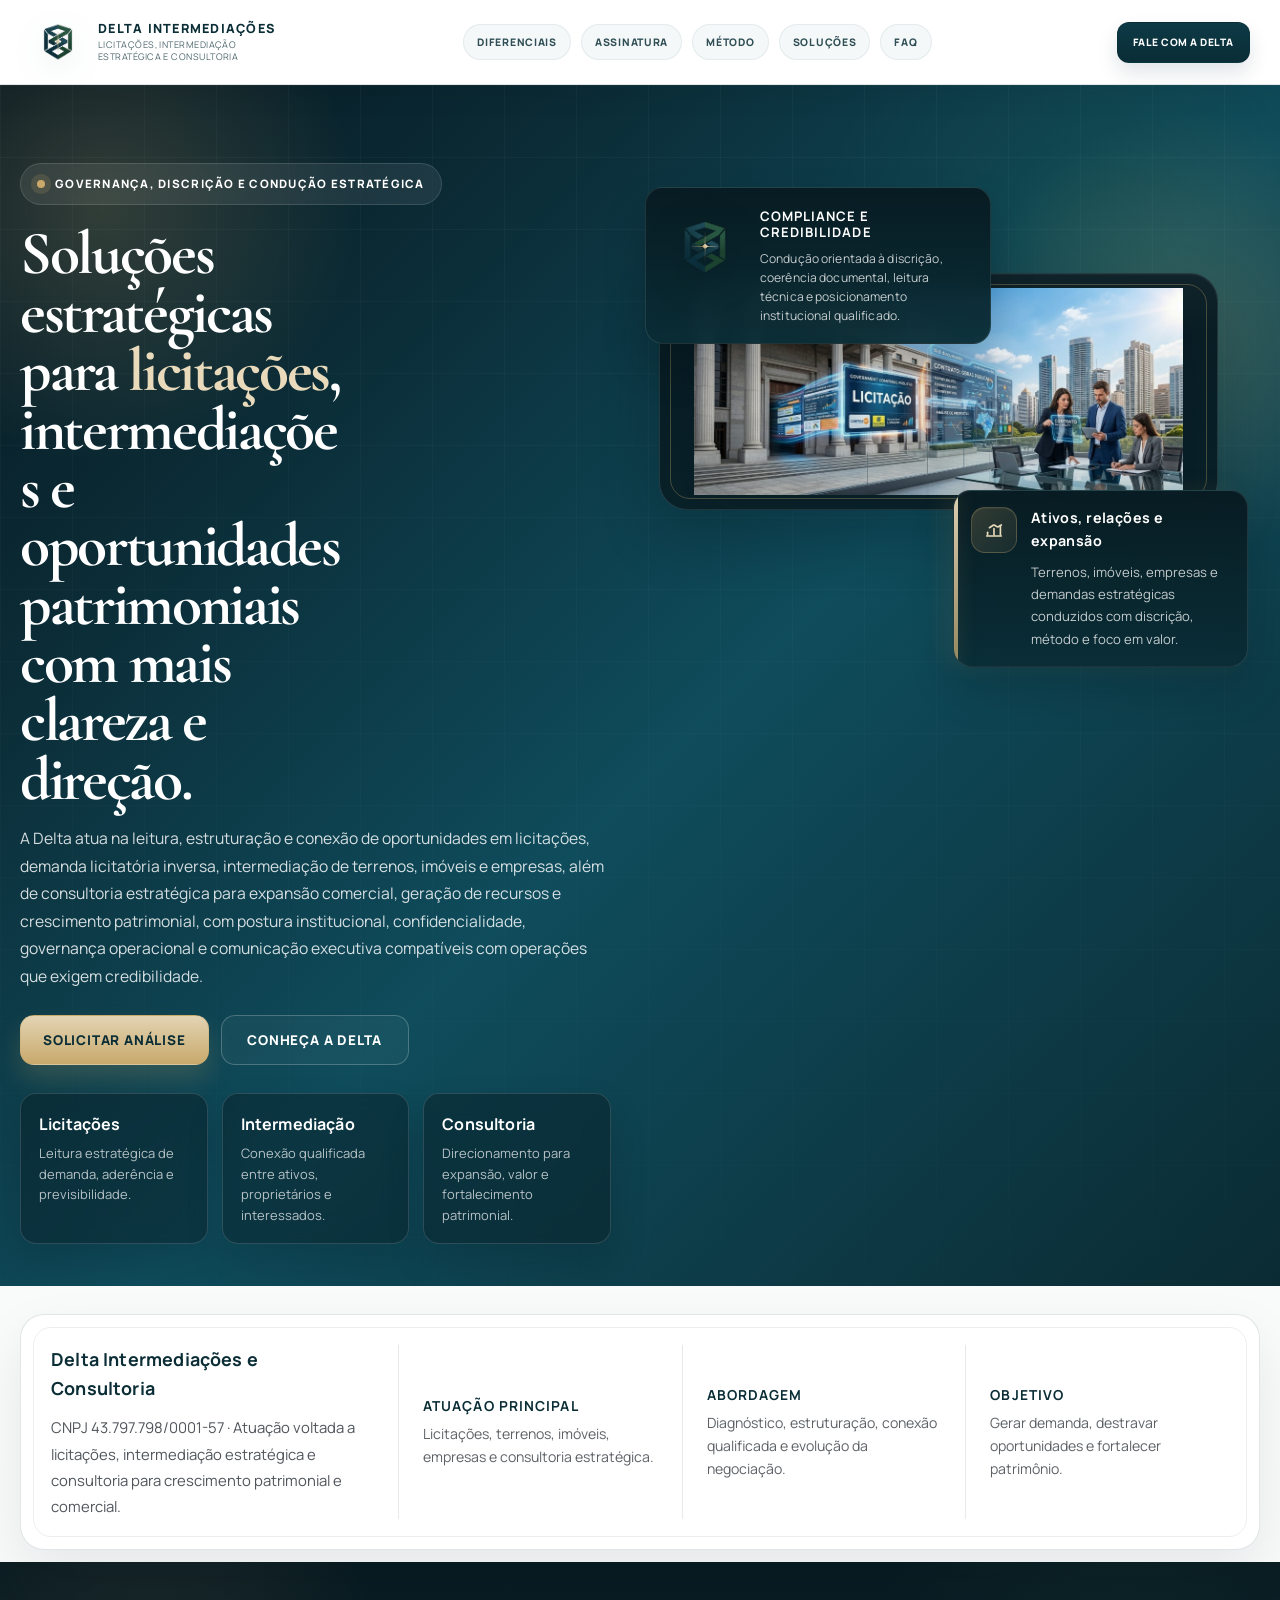
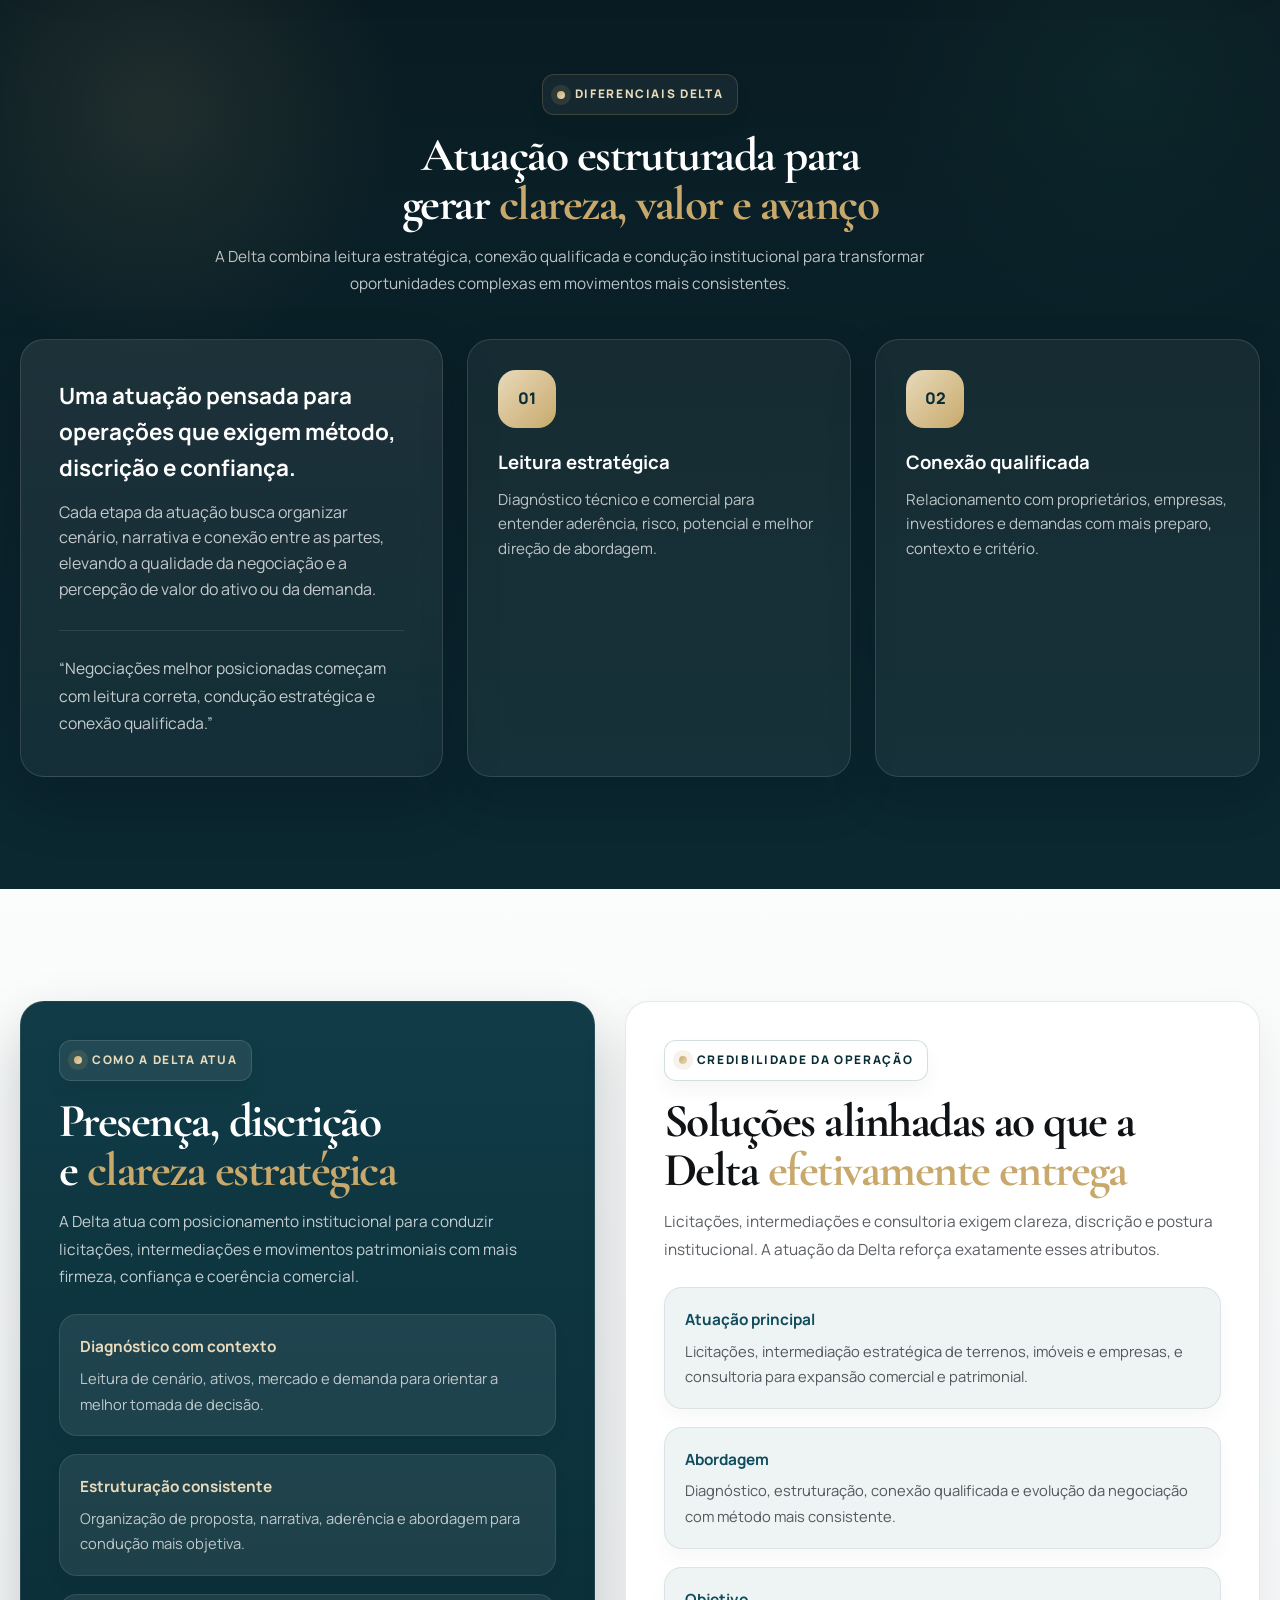
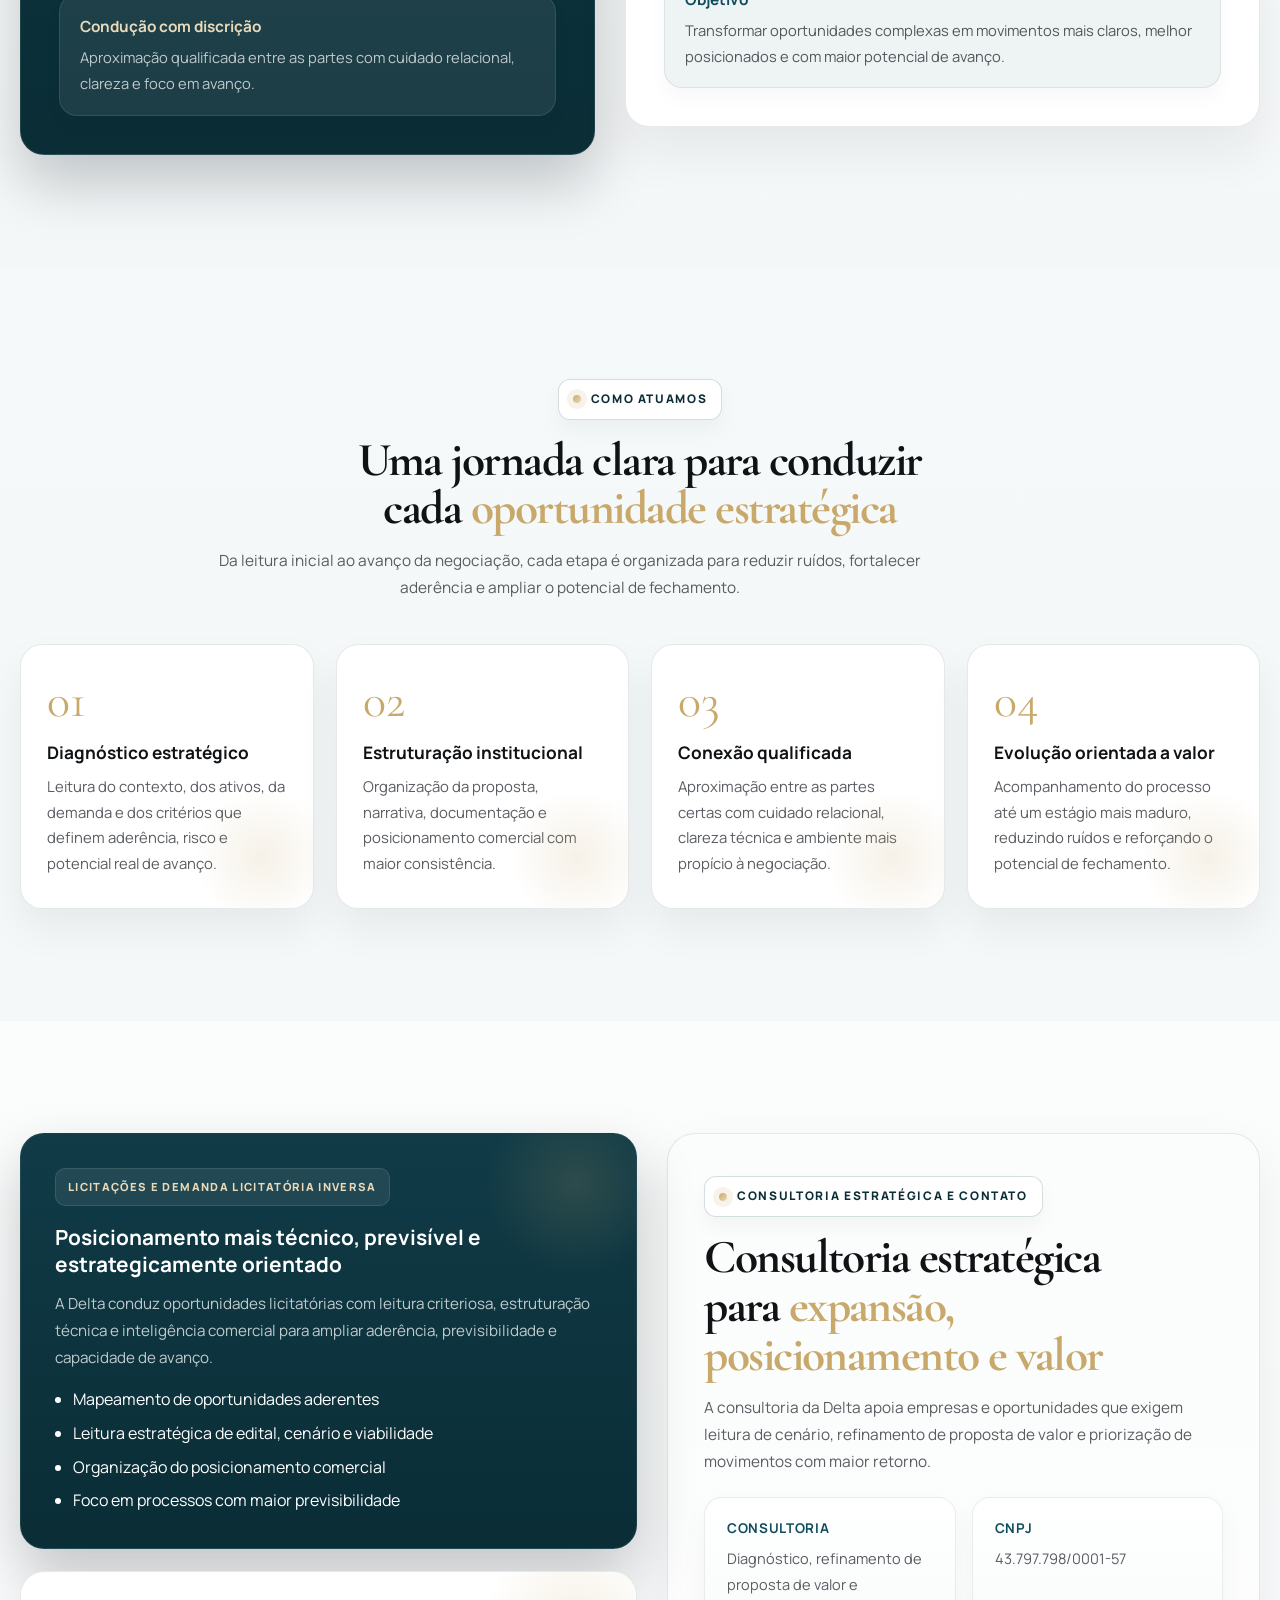
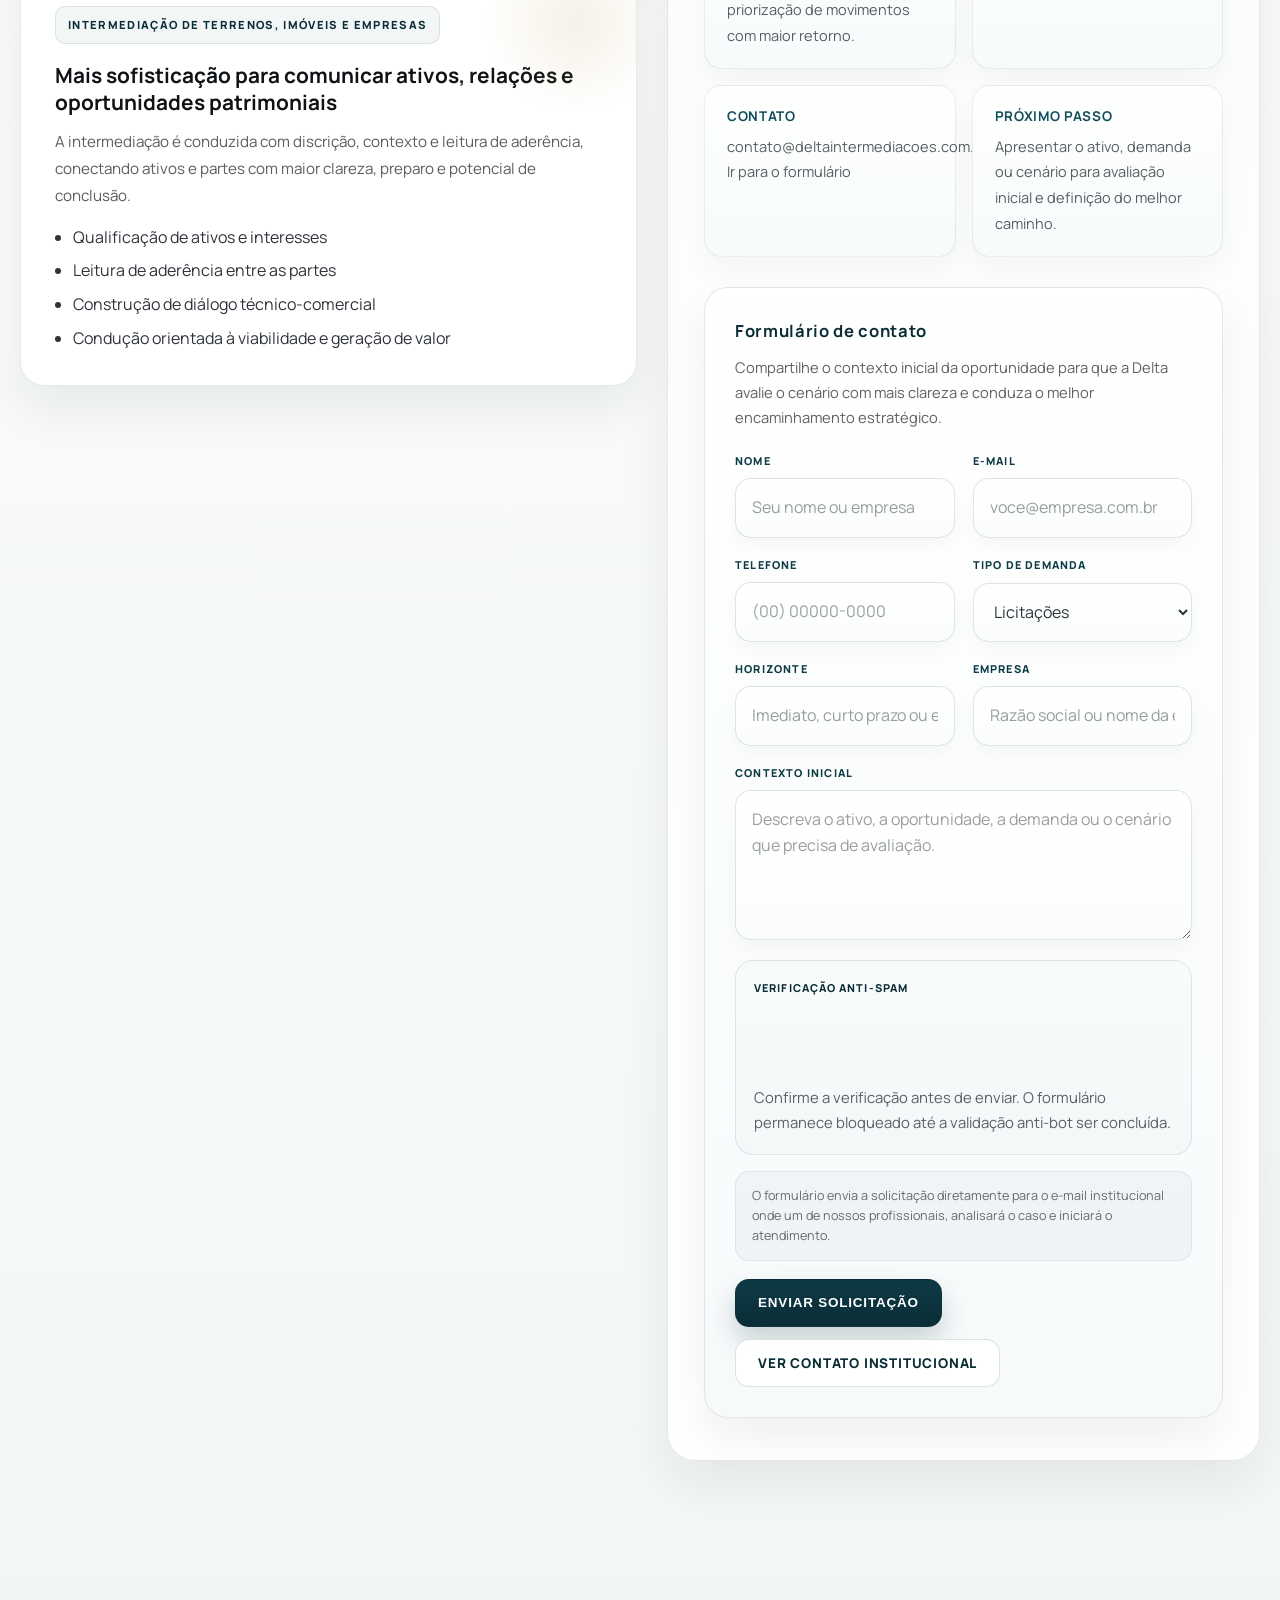
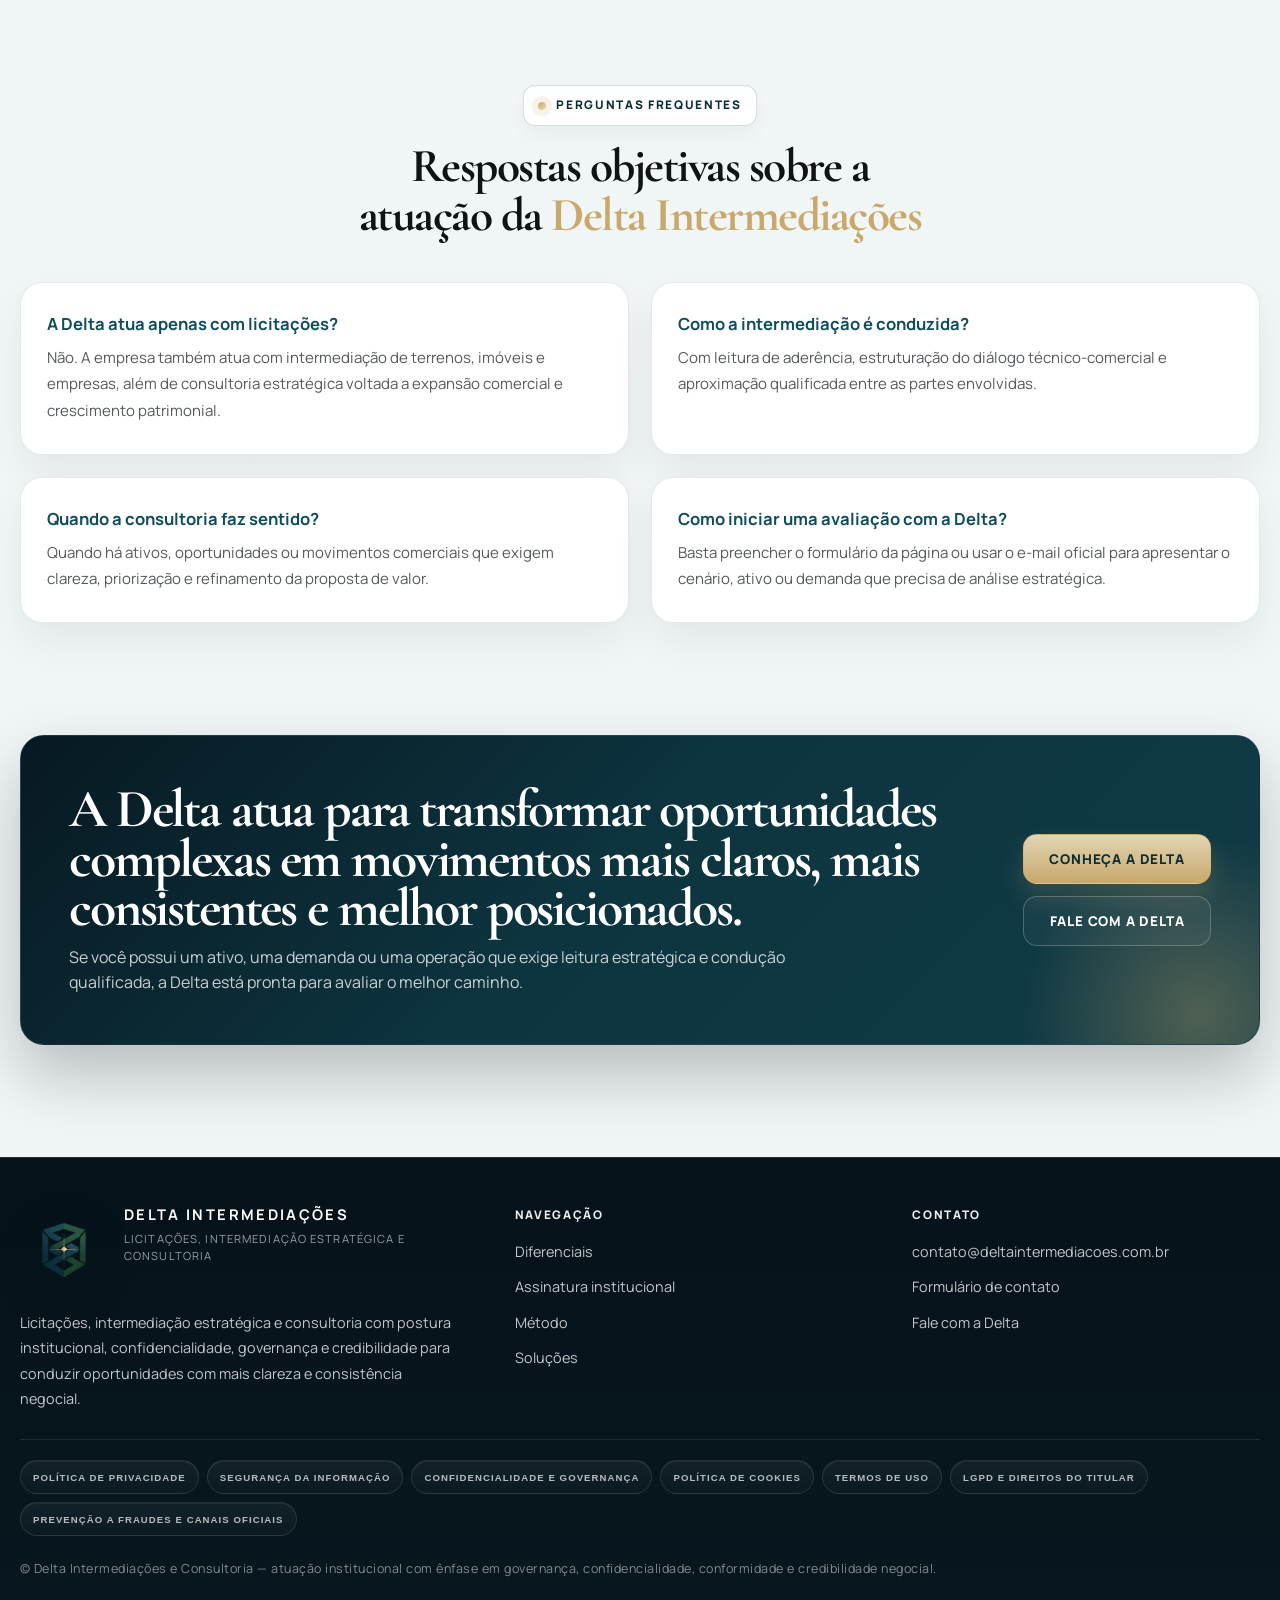
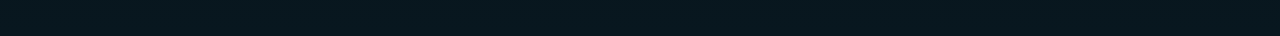
==== commit e655197d: "Update index.html" ====
--- a/public/index.html
+++ b/public/index.html
@@ -1854,57 +1854,29 @@
           setSubmitEnabled(false);
         }
 
-        function onTurnstileSuccess(token) {
-          if (tokenInput) tokenInput.value = token;
-          setSubmitEnabled(true);
-          if (statusBox && statusBox.classList.contains('is-error')) {
-            clearStatus();
-          }
-        }
-
-        function onTurnstileError() {
-          resetVerificationState();
-          setStatus('error', 'Não foi possível validar a verificação anti-spam. Tente novamente.');
-        }
-
-        function onTurnstileExpired() {
-          resetVerificationState();
-          setStatus('error', 'A verificação expirou. Refaça a confirmação para enviar o formulário.');
-        }
-
-        async function loadTurnstileConfig() {
-          const response = await fetch('/api/config', {
-            method: 'GET',
-            headers: { Accept: 'application/json' },
-            cache: 'no-store'
-          });
-
-          const data = await response.json().catch(() => ({}));
-          if (!response.ok) {
-            throw new Error(data.error || 'Não foi possível carregar a proteção anti-spam.');
-          }
-
-          if (!data.turnstileSiteKey) {
-            throw new Error('A site key do Turnstile não foi configurada no ambiente.');
-          }
-
-          return data;
-        }
-
-        function ensureTurnstileReady() {
-          return new Promise((resolve, reject) => {
-            let attempts = 0;
-            const maxAttempts = 80;
-
-            function check() {
-              if (window.turnstile && typeof window.turnstile.render === 'function') {
-                if (typeof window.turnstile.ready === 'function') {
-                  window.turnstile.ready(resolve);
-                } else {
-                  resolve();
-                }
-                return;
-              }
+      function ensureTurnstileReady() {
+  return new Promise((resolve, reject) => {
+    let attempts = 0;
+    const maxAttempts = 80;
+
+    function check() {
+      if (window.turnstile && typeof window.turnstile.render === 'function') {
+        resolve();
+        return;
+      }
+
+      attempts += 1;
+      if (attempts >= maxAttempts) {
+        reject(new Error('O componente de verificação não carregou a tempo.'));
+        return;
+      }
+
+      window.setTimeout(check, 150);
+    }
+
+    check();
+  });
+}
 
               attempts += 1;
               if (attempts >= maxAttempts) {
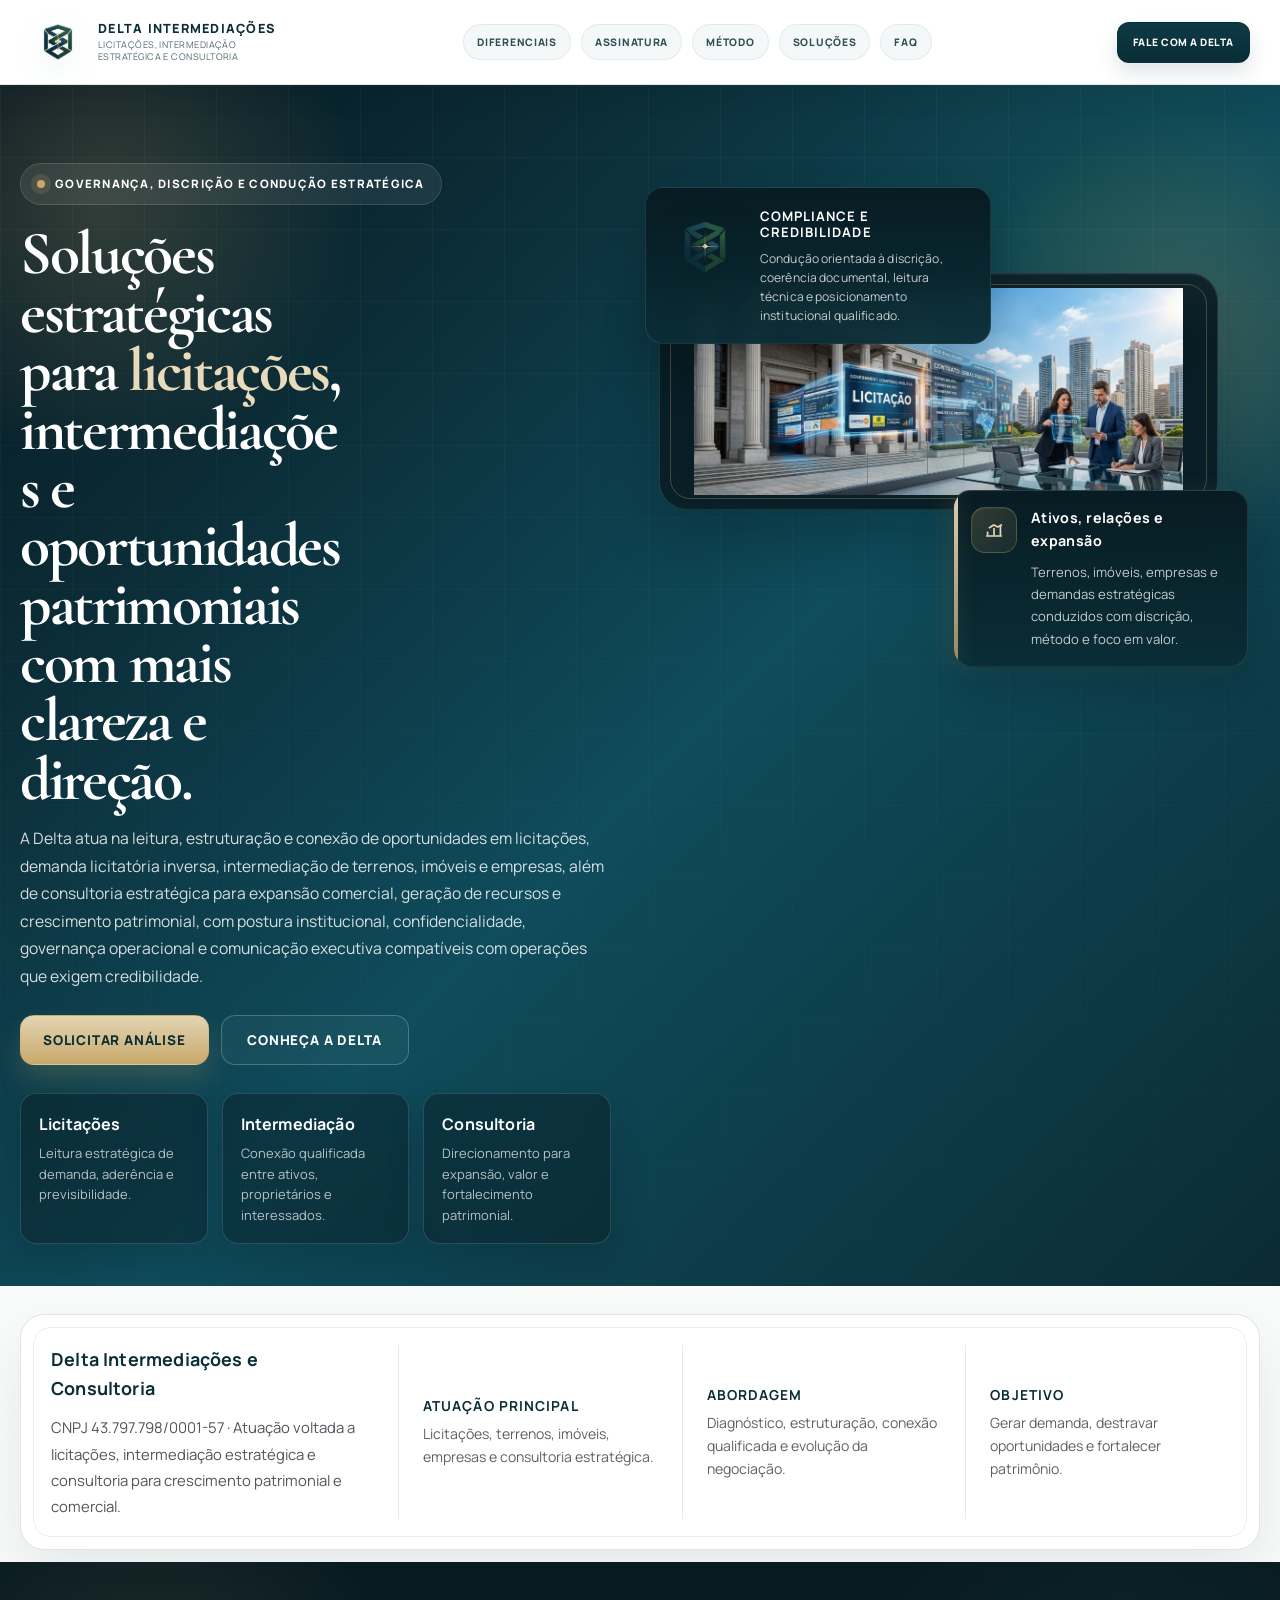
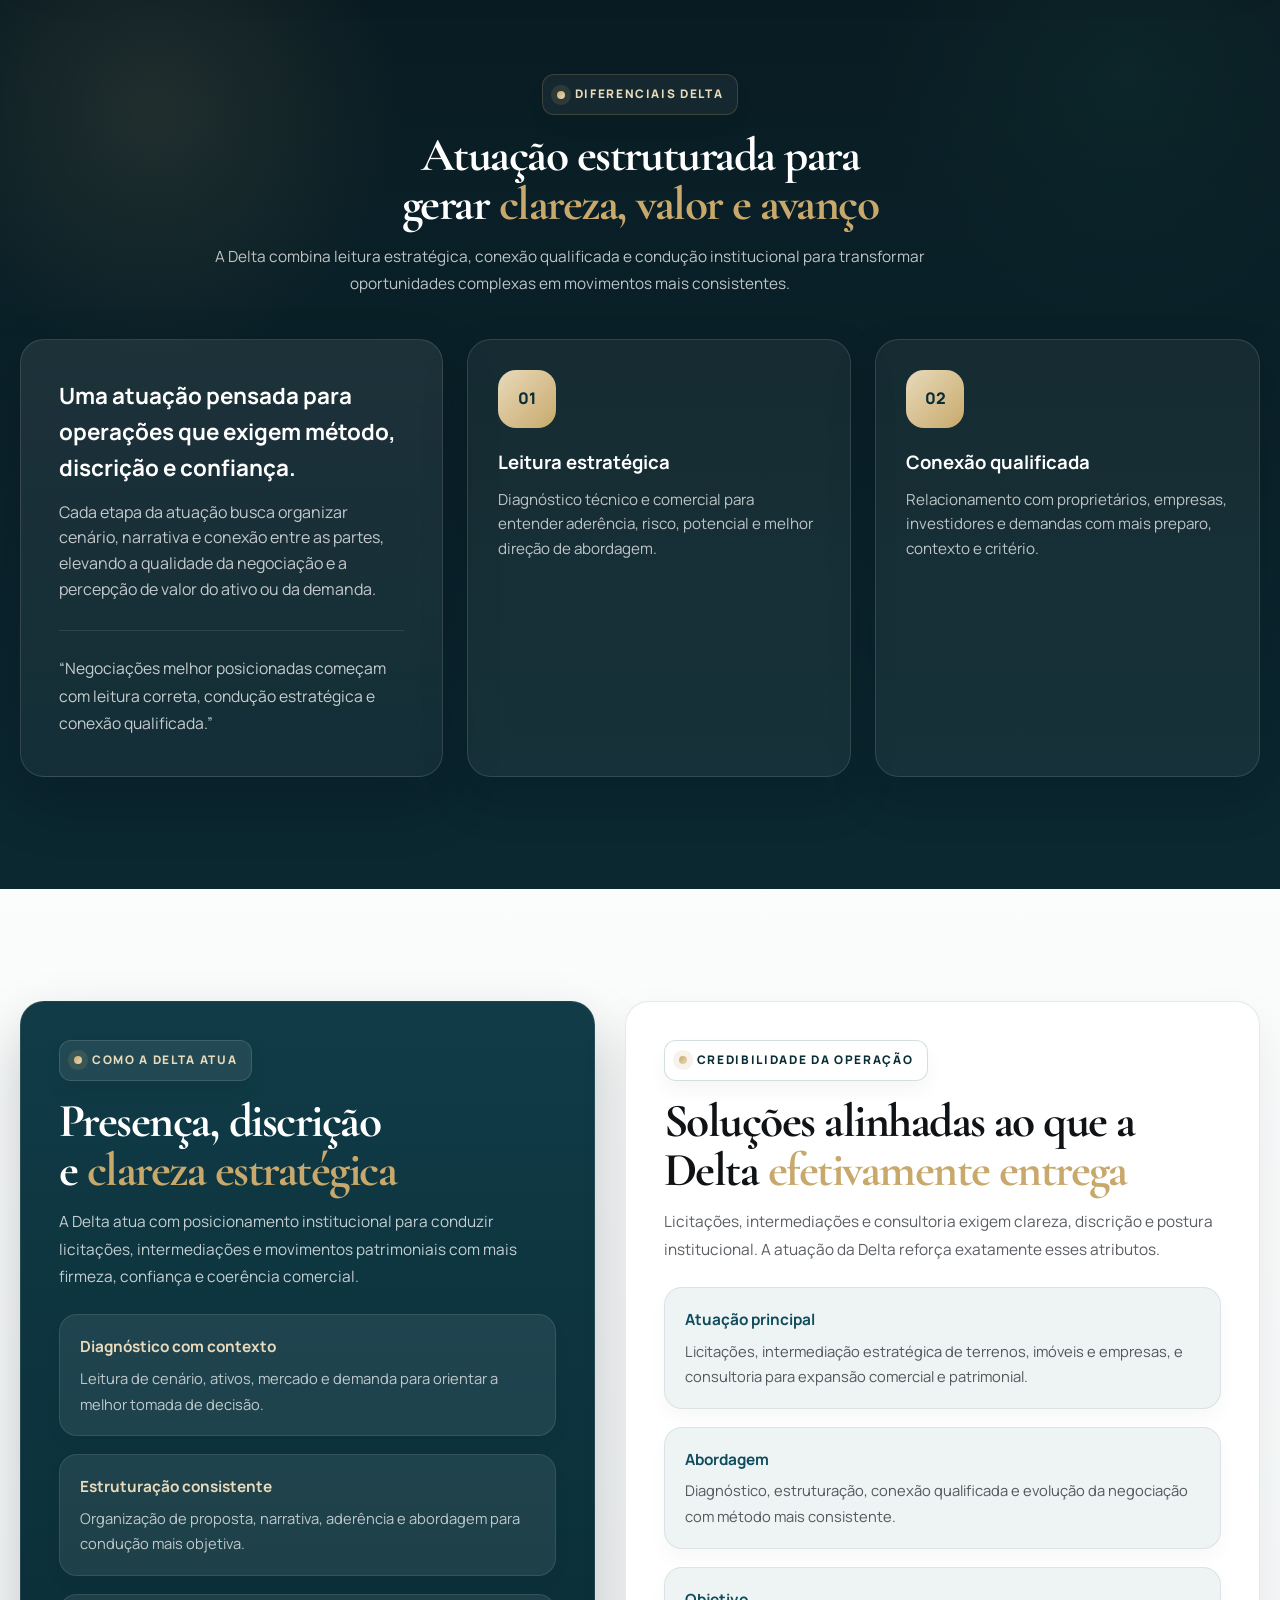
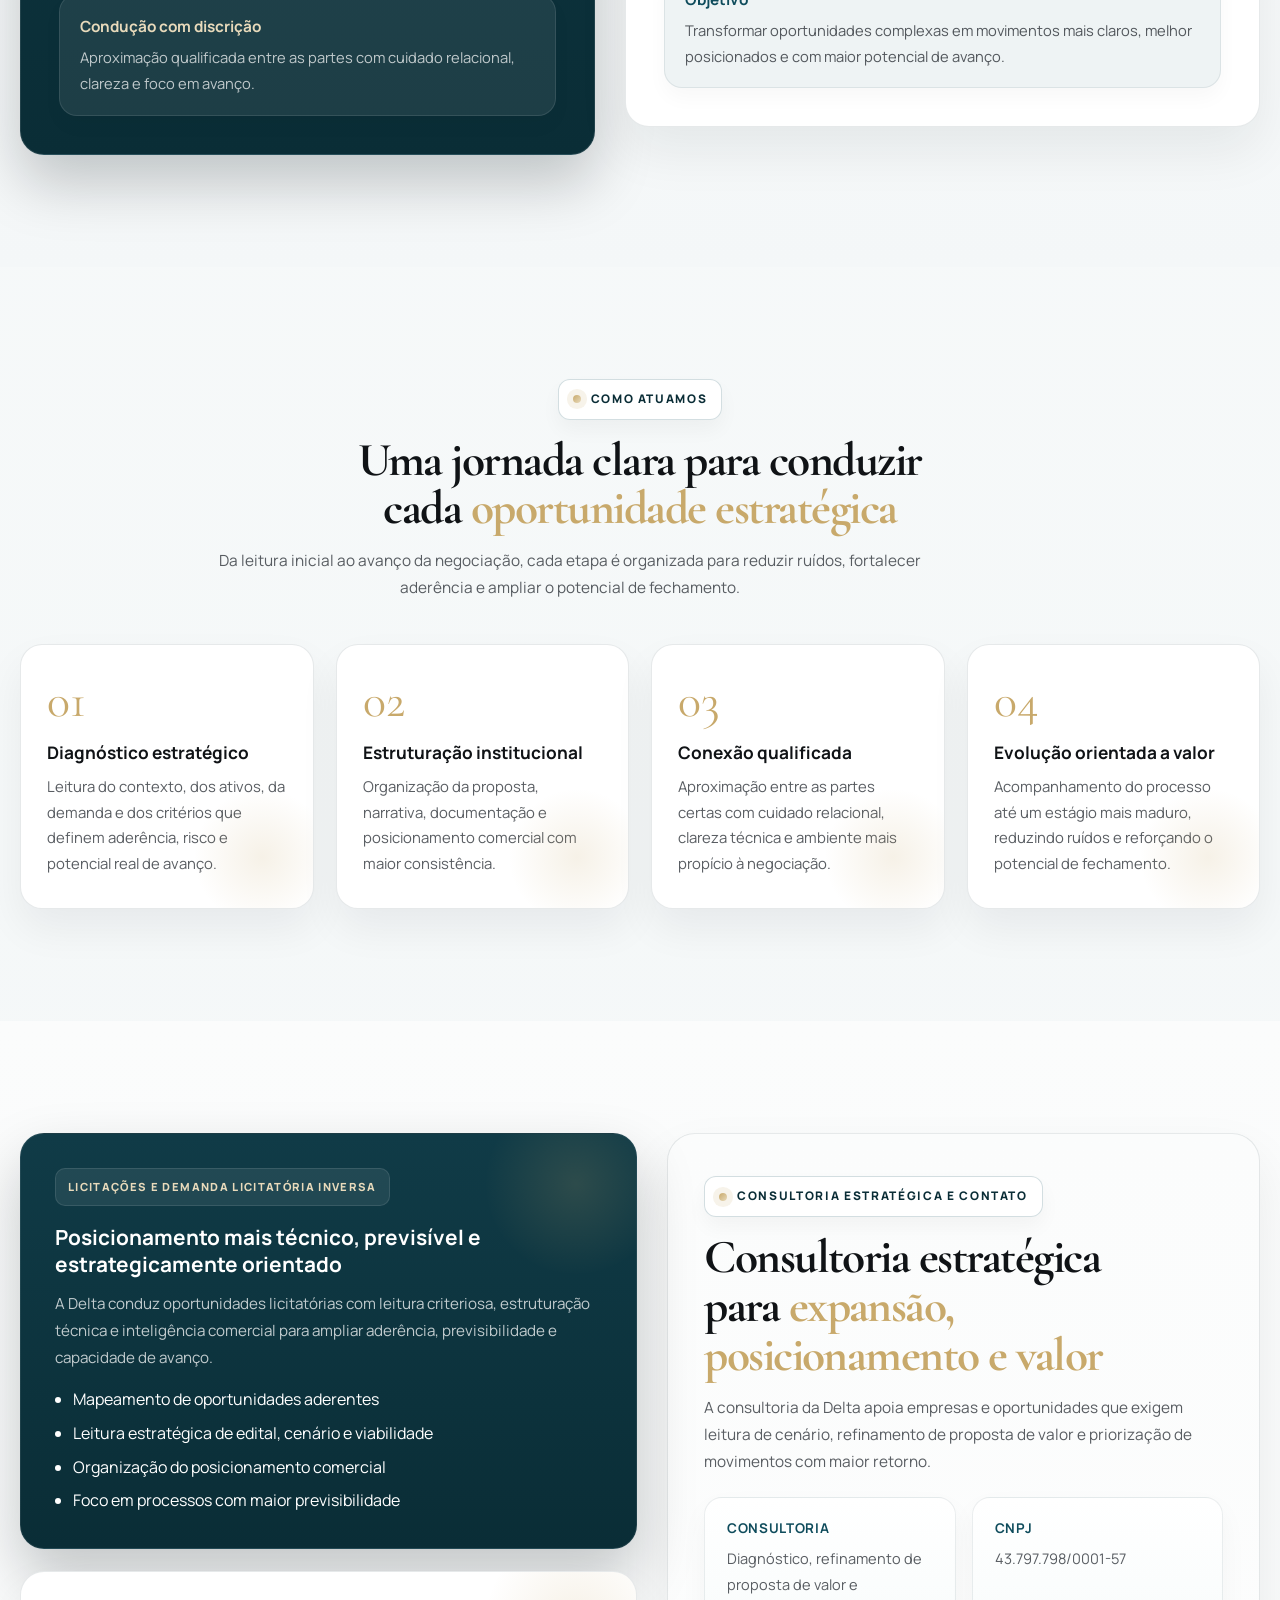
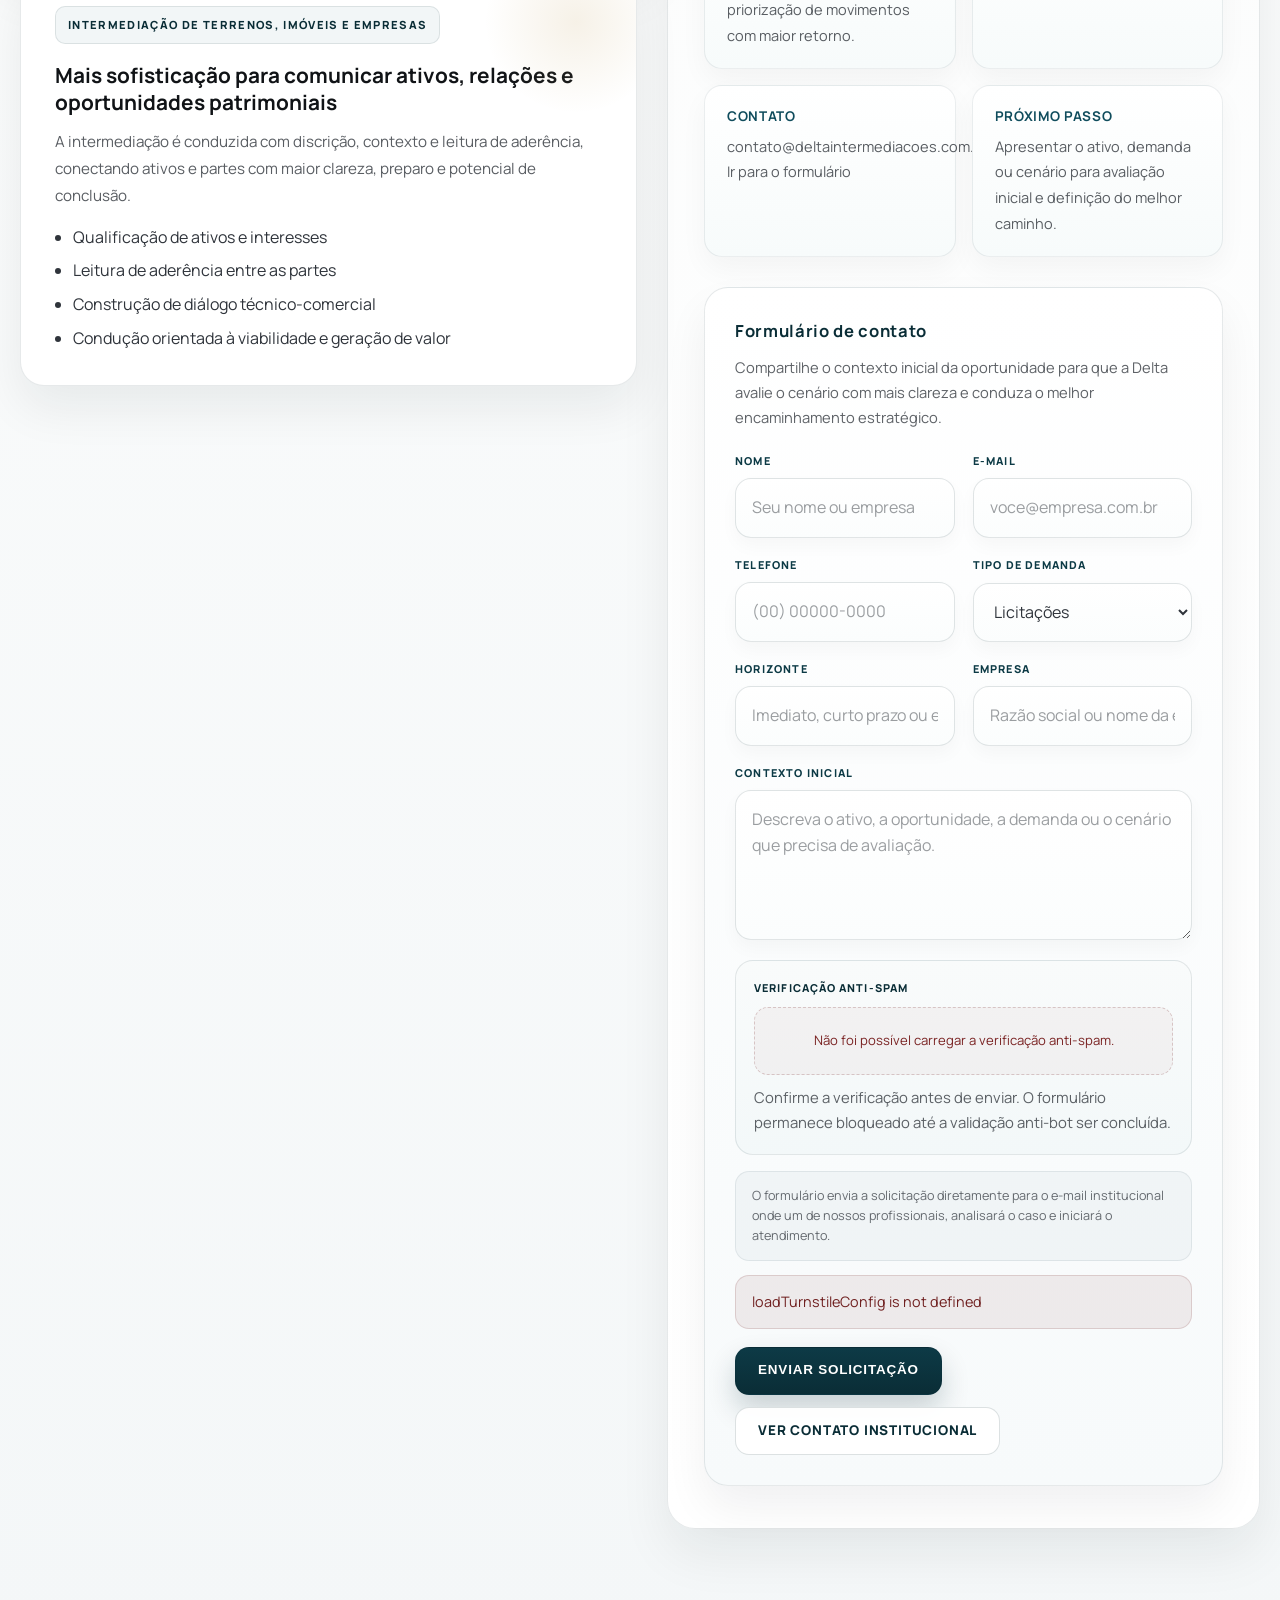
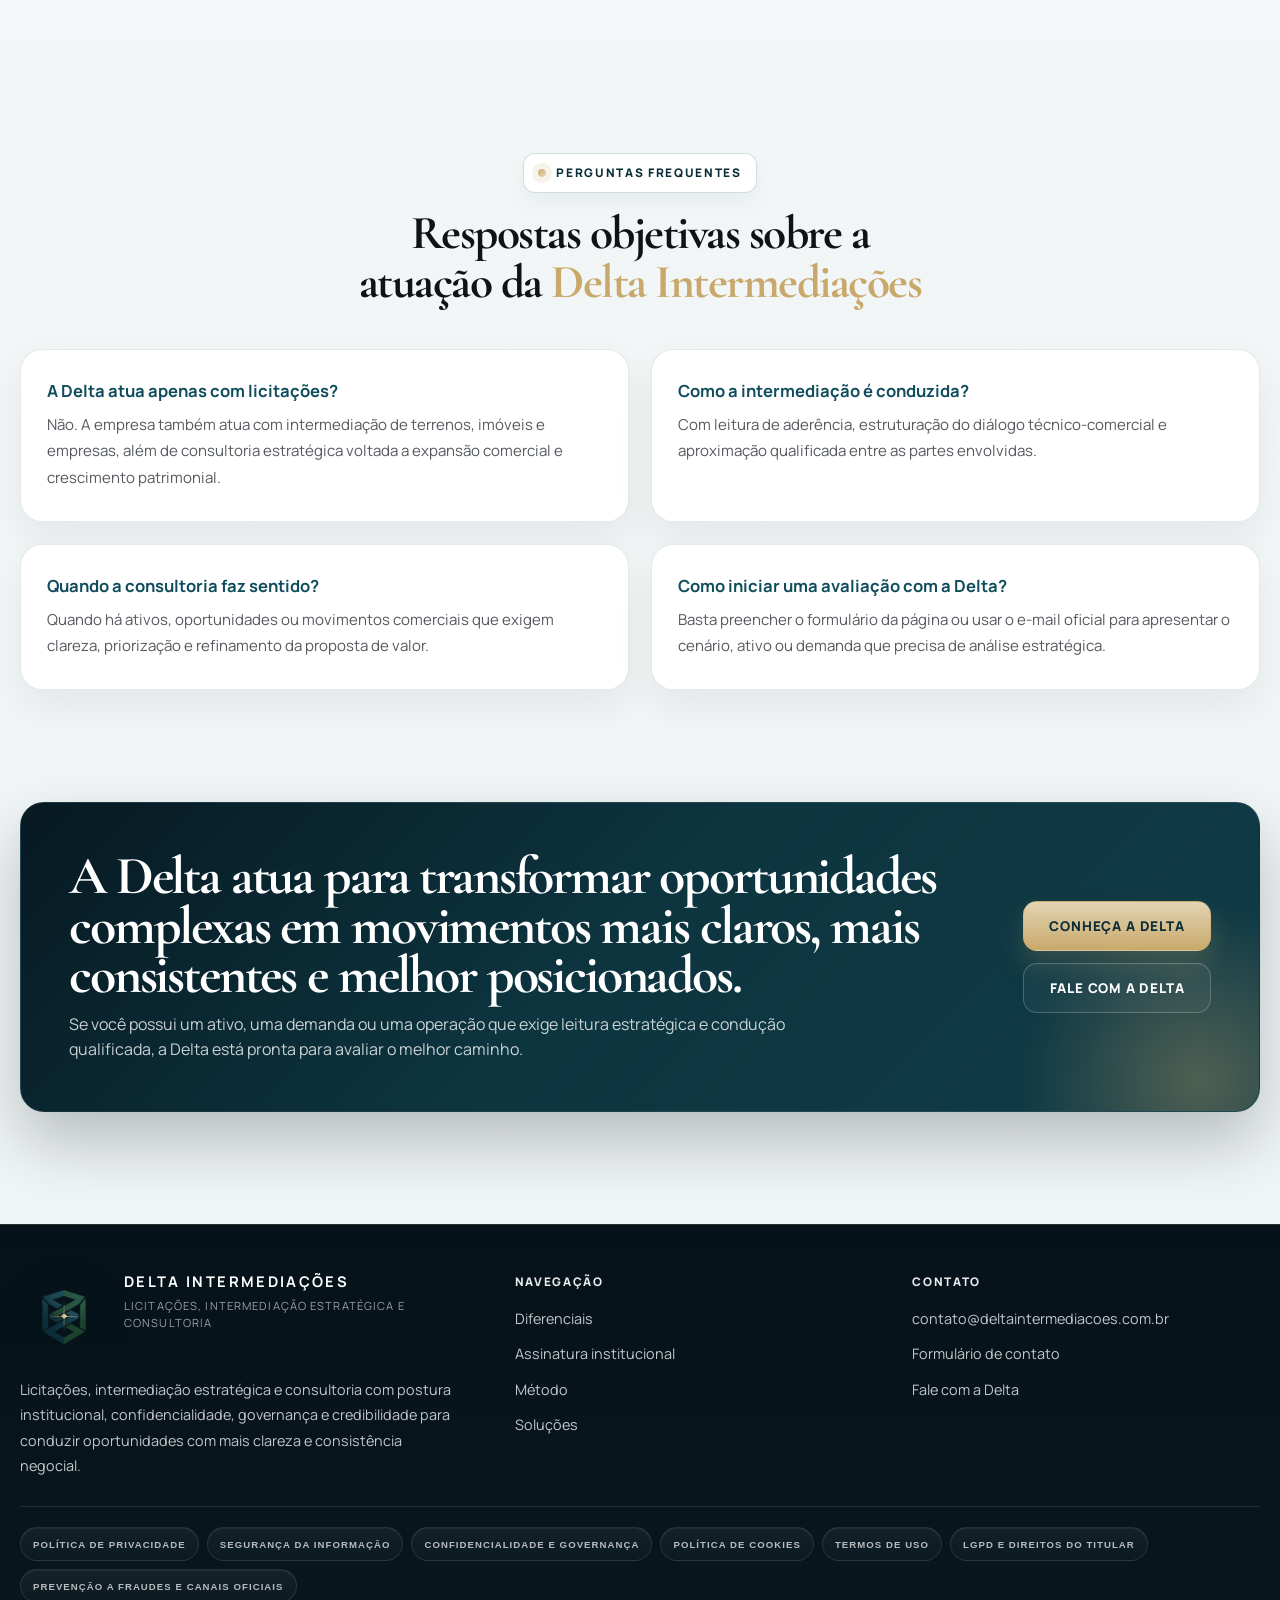
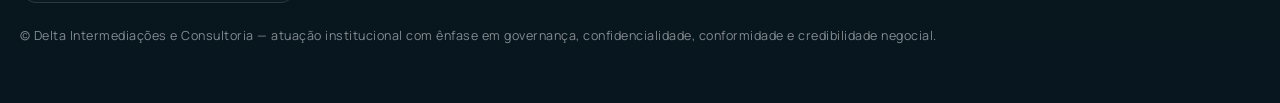
==== commit 20a42071: "Add files via upload" ====
--- a/public/index.html
+++ b/public/index.html
@@ -1878,18 +1878,6 @@
   });
 }
 
-              attempts += 1;
-              if (attempts >= maxAttempts) {
-                reject(new Error('O componente de verificação não carregou a tempo.'));
-                return;
-              }
-              window.setTimeout(check, 150);
-            }
-
-            check();
-          });
-        }
-
         function renderTurnstile(config) {
           if (!widgetContainer || !window.turnstile) return;
 
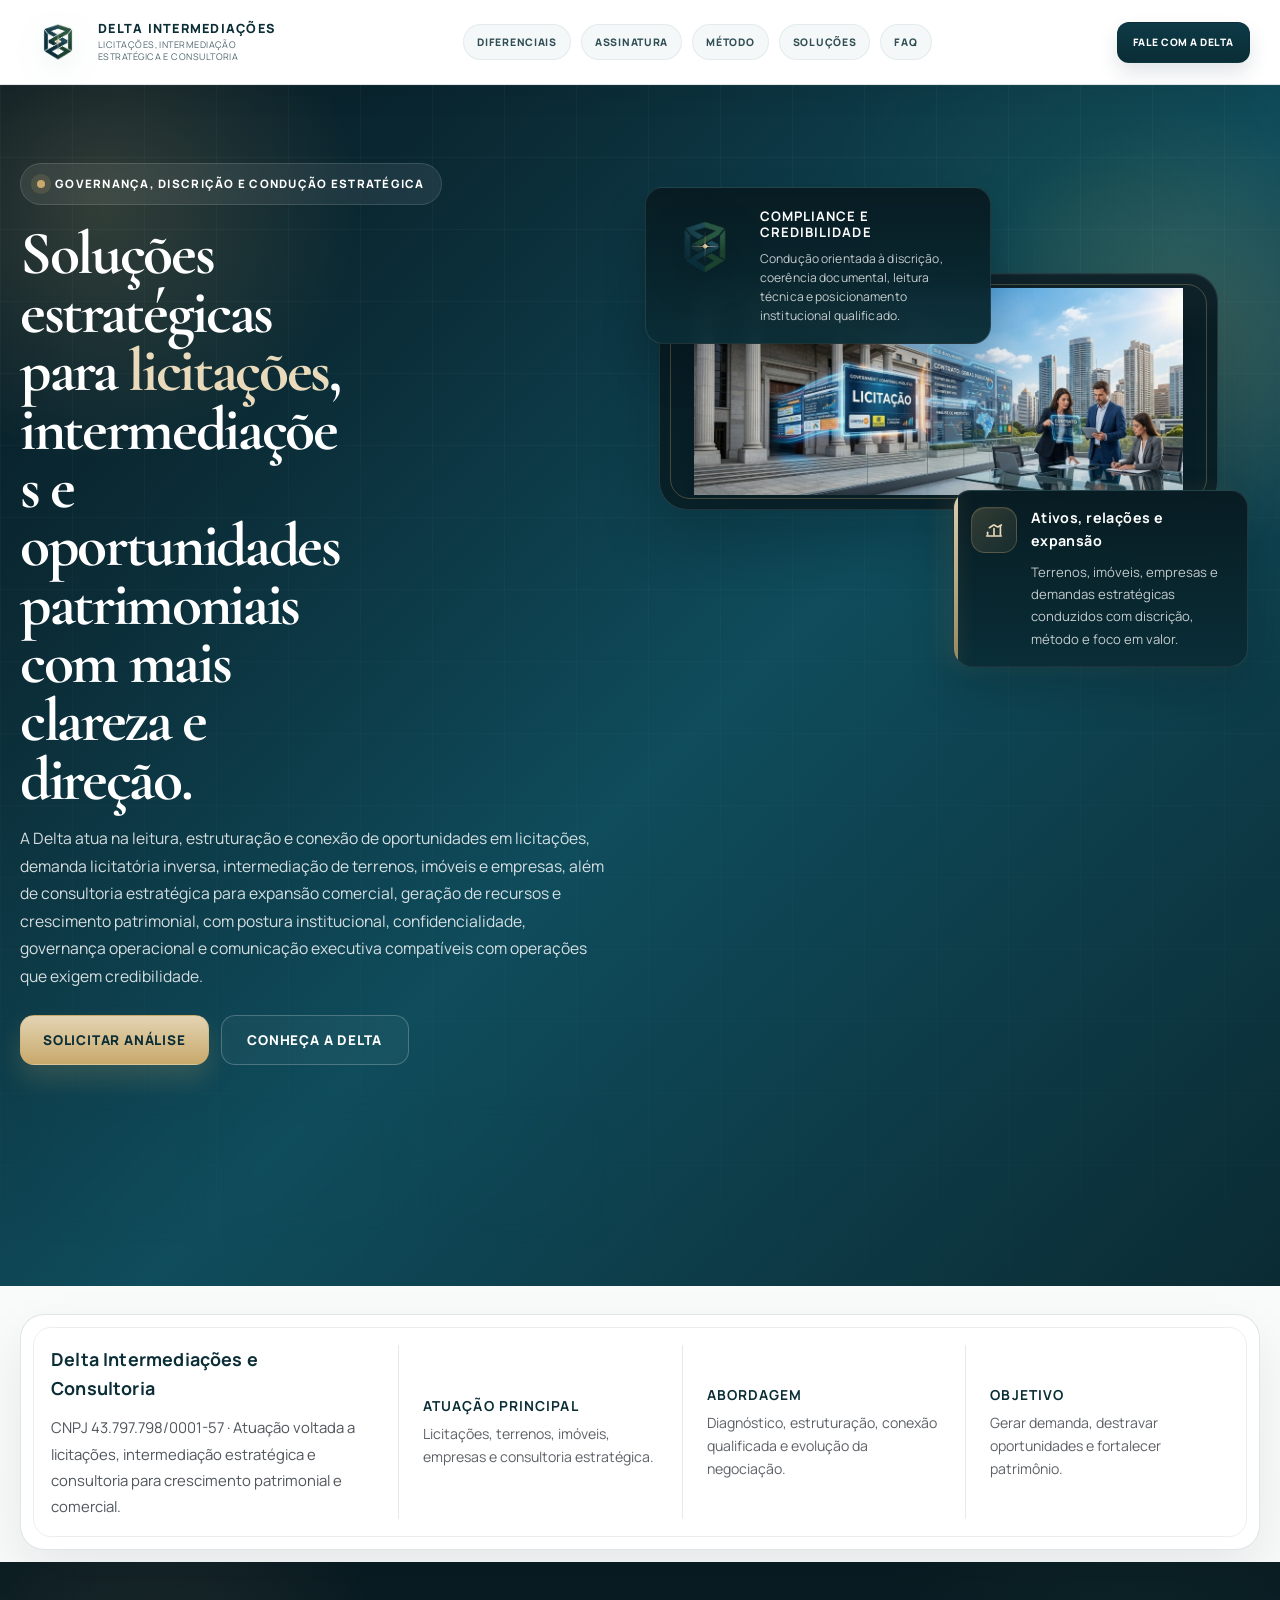
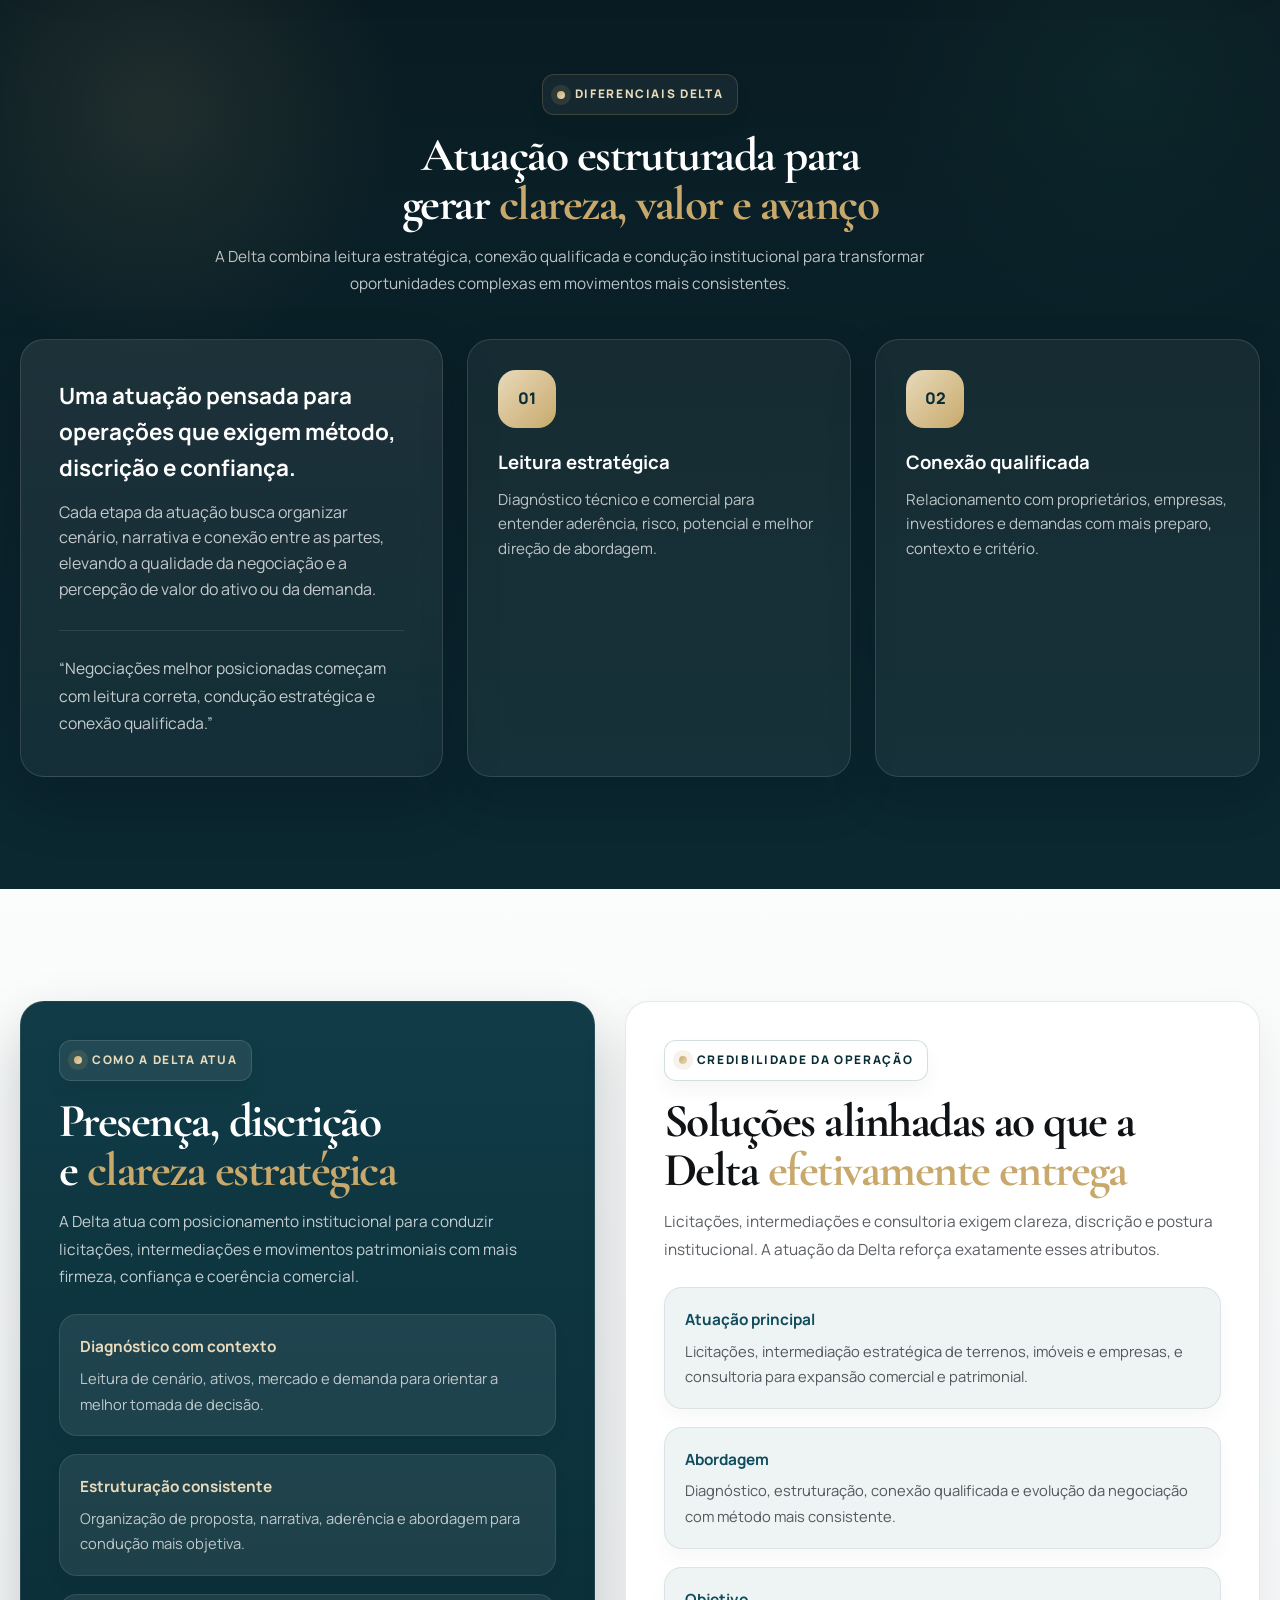
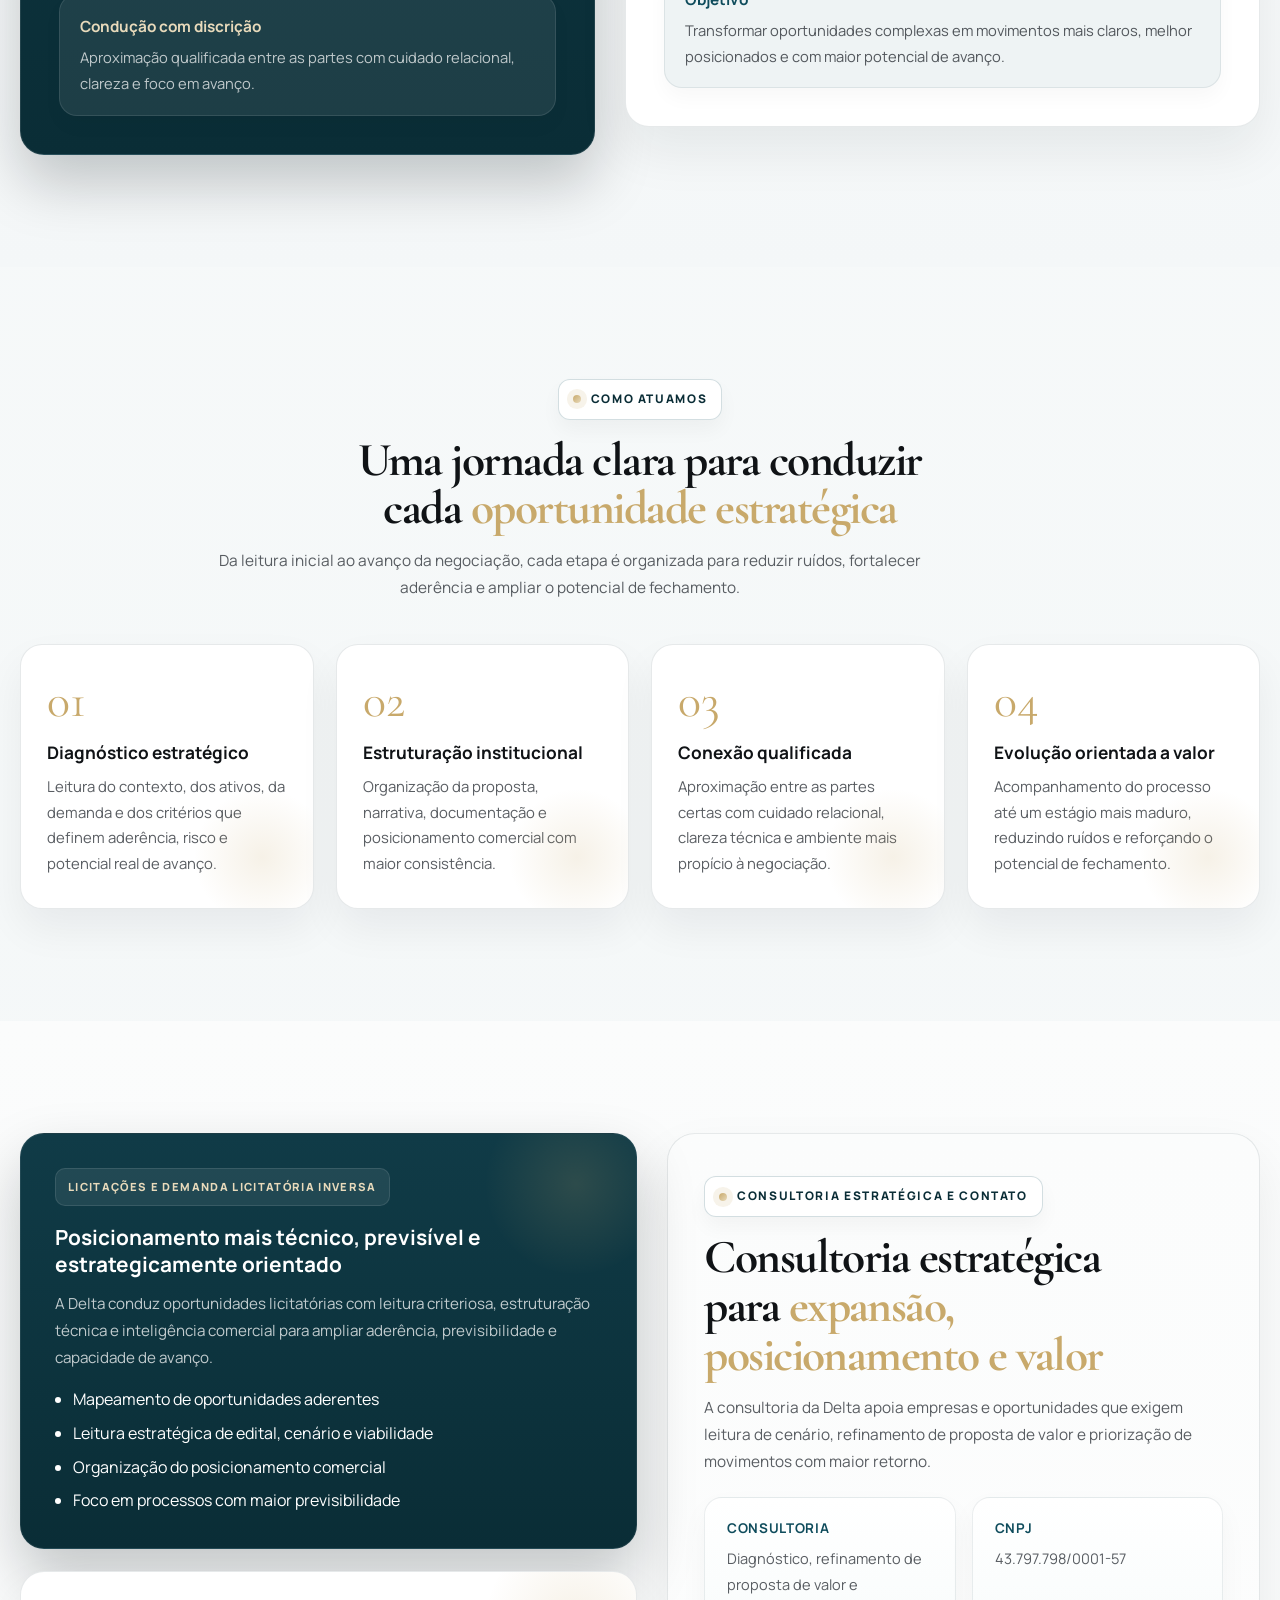
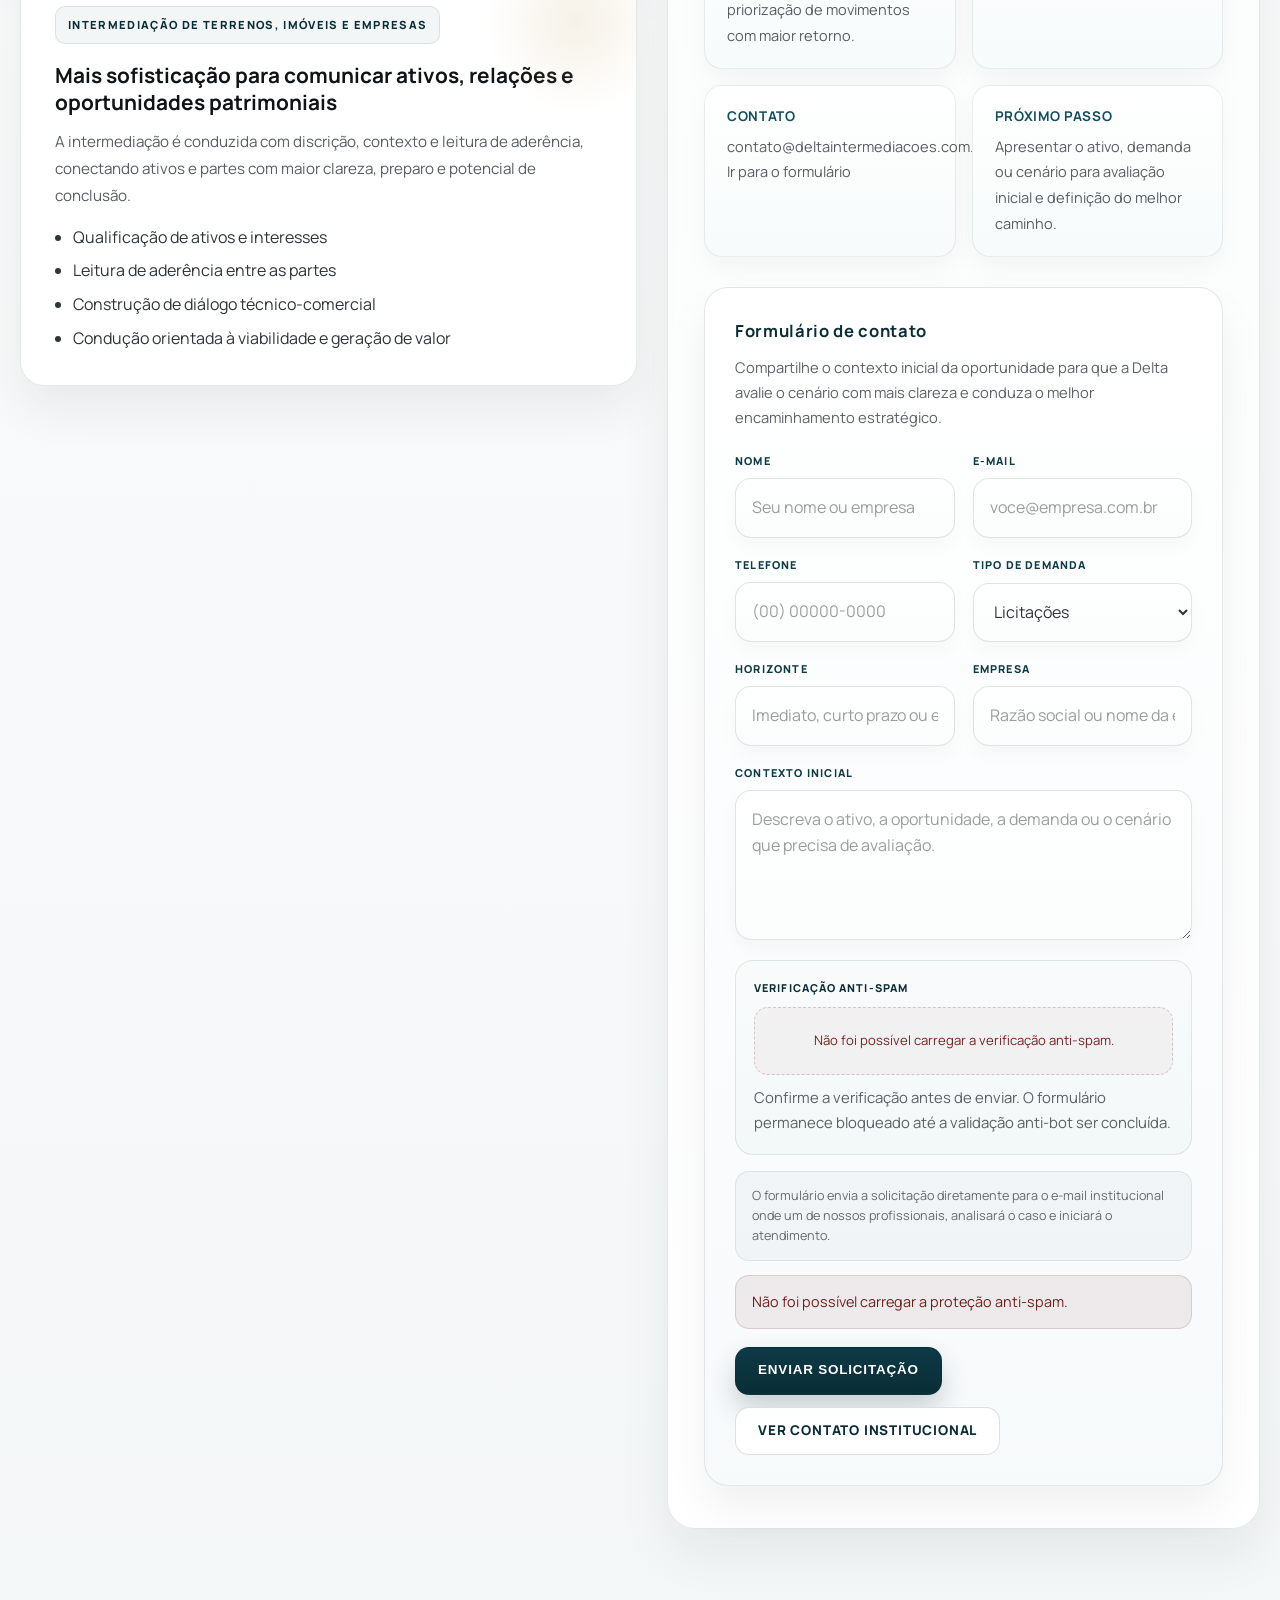
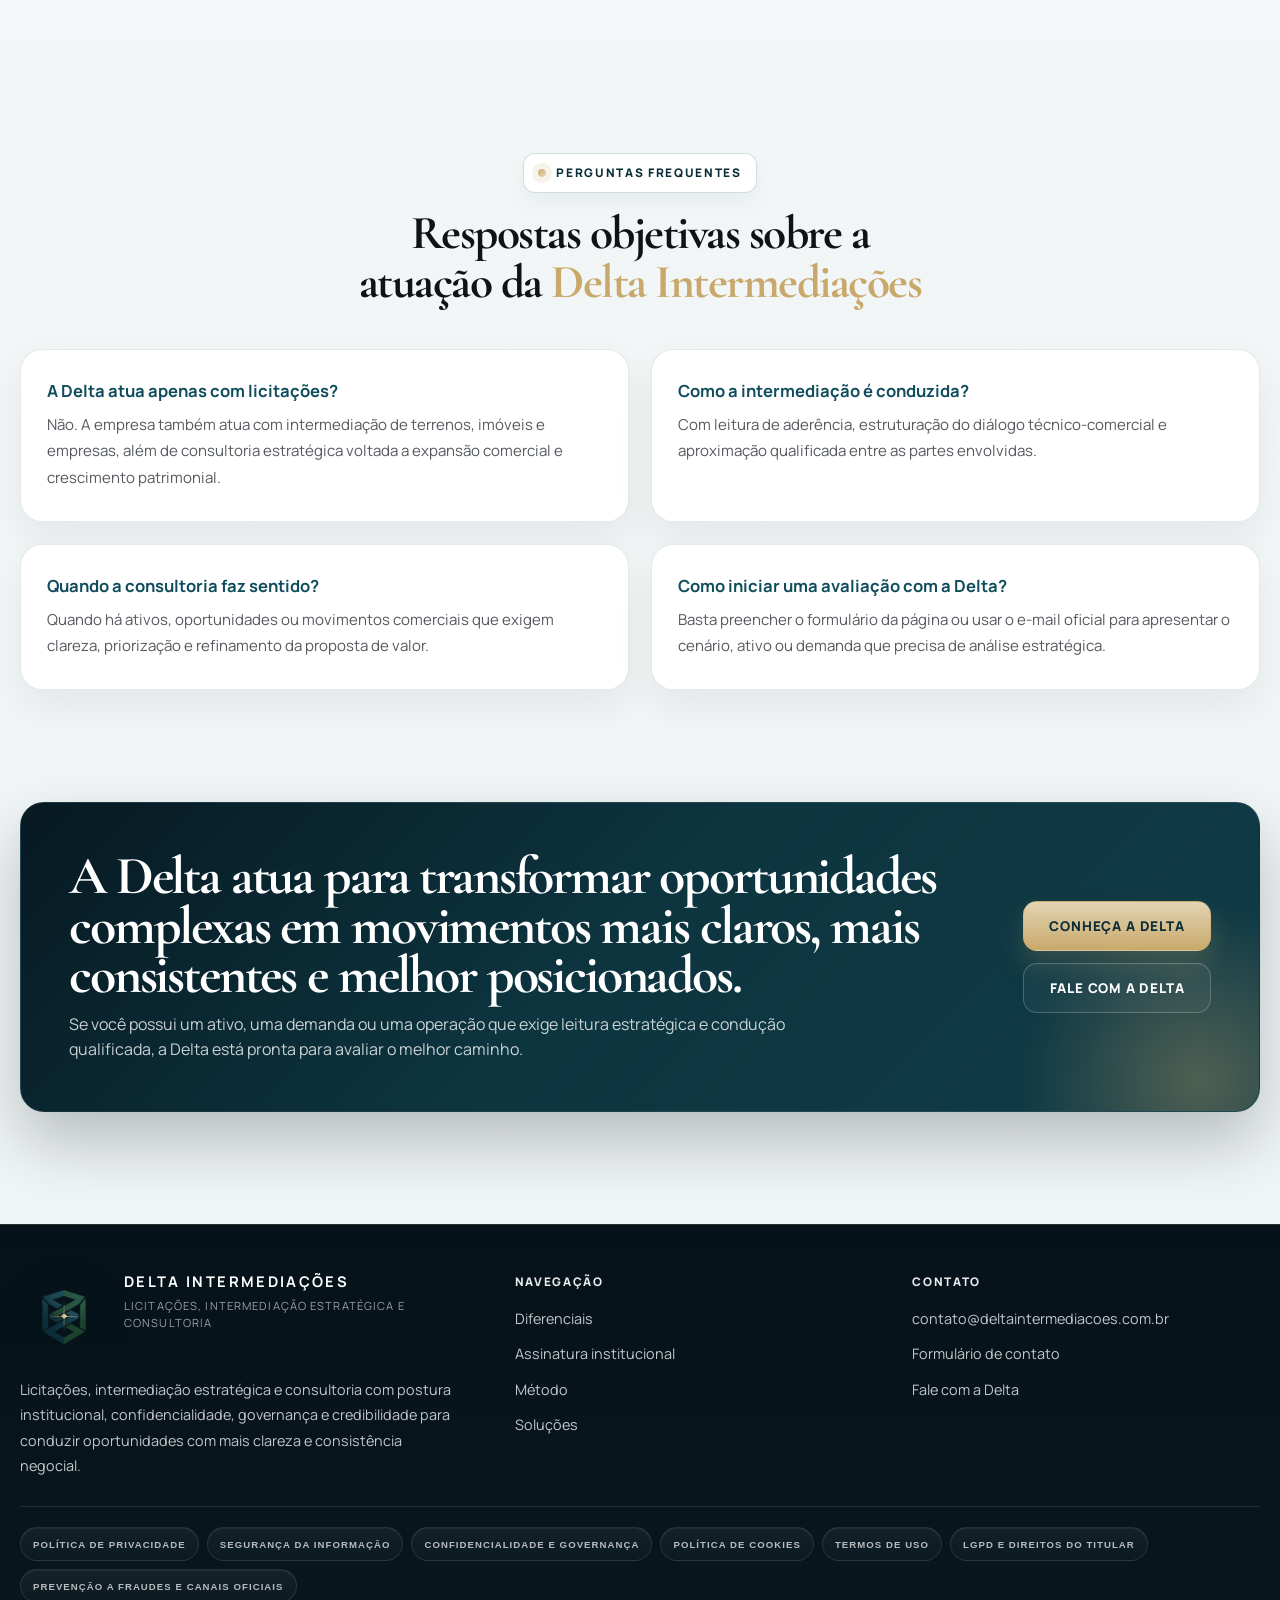
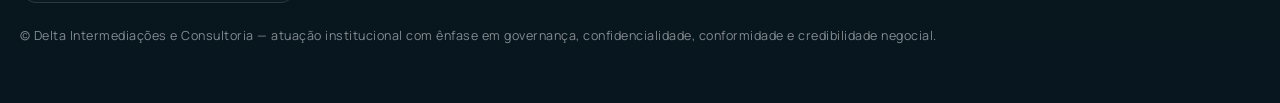
==== commit 3e961ba2: "Update index.html ajuste         function setSubmitEnabled(enabled) {           if (!submitButton) " ====
--- a/public/index.html
+++ b/public/index.html
@@ -895,9 +895,8 @@
 
     </style>
   <link rel="preconnect" href="https://challenges.cloudflare.com" />
-  <script src="https://challenges.cloudflare.com/turnstile/v0/api.js?render=explicit"></script>
-
-  <style id="delta-elegance-refinements">
+<script src="https://challenges.cloudflare.com/turnstile/v0/api.js?render=explicit"></script>
+    <style id="delta-elegance-refinements">
     .topbar {
       background: rgba(255,255,255,.95);
       backdrop-filter: blur(18px);
@@ -1854,6 +1853,30 @@
           setSubmitEnabled(false);
         }
 
+        async function loadTurnstileConfig() {
+  const response = await fetch('/api/config', {
+    method: 'GET',
+    headers: { Accept: 'application/json' },
+    cache: 'no-store'
+  });
+
+  const data = await response.json().catch(() => ({}));
+
+  if (!response.ok) {
+    throw new Error(
+      data.error || 'Não foi possível carregar a proteção anti-spam.'
+    );
+  }
+
+  if (!data.turnstileSiteKey) {
+    throw new Error(
+      'A site key do Turnstile não foi configurada no ambiente.'
+    );
+  }
+
+  return data;
+}
+
       function ensureTurnstileReady() {
   return new Promise((resolve, reject) => {
     let attempts = 0;
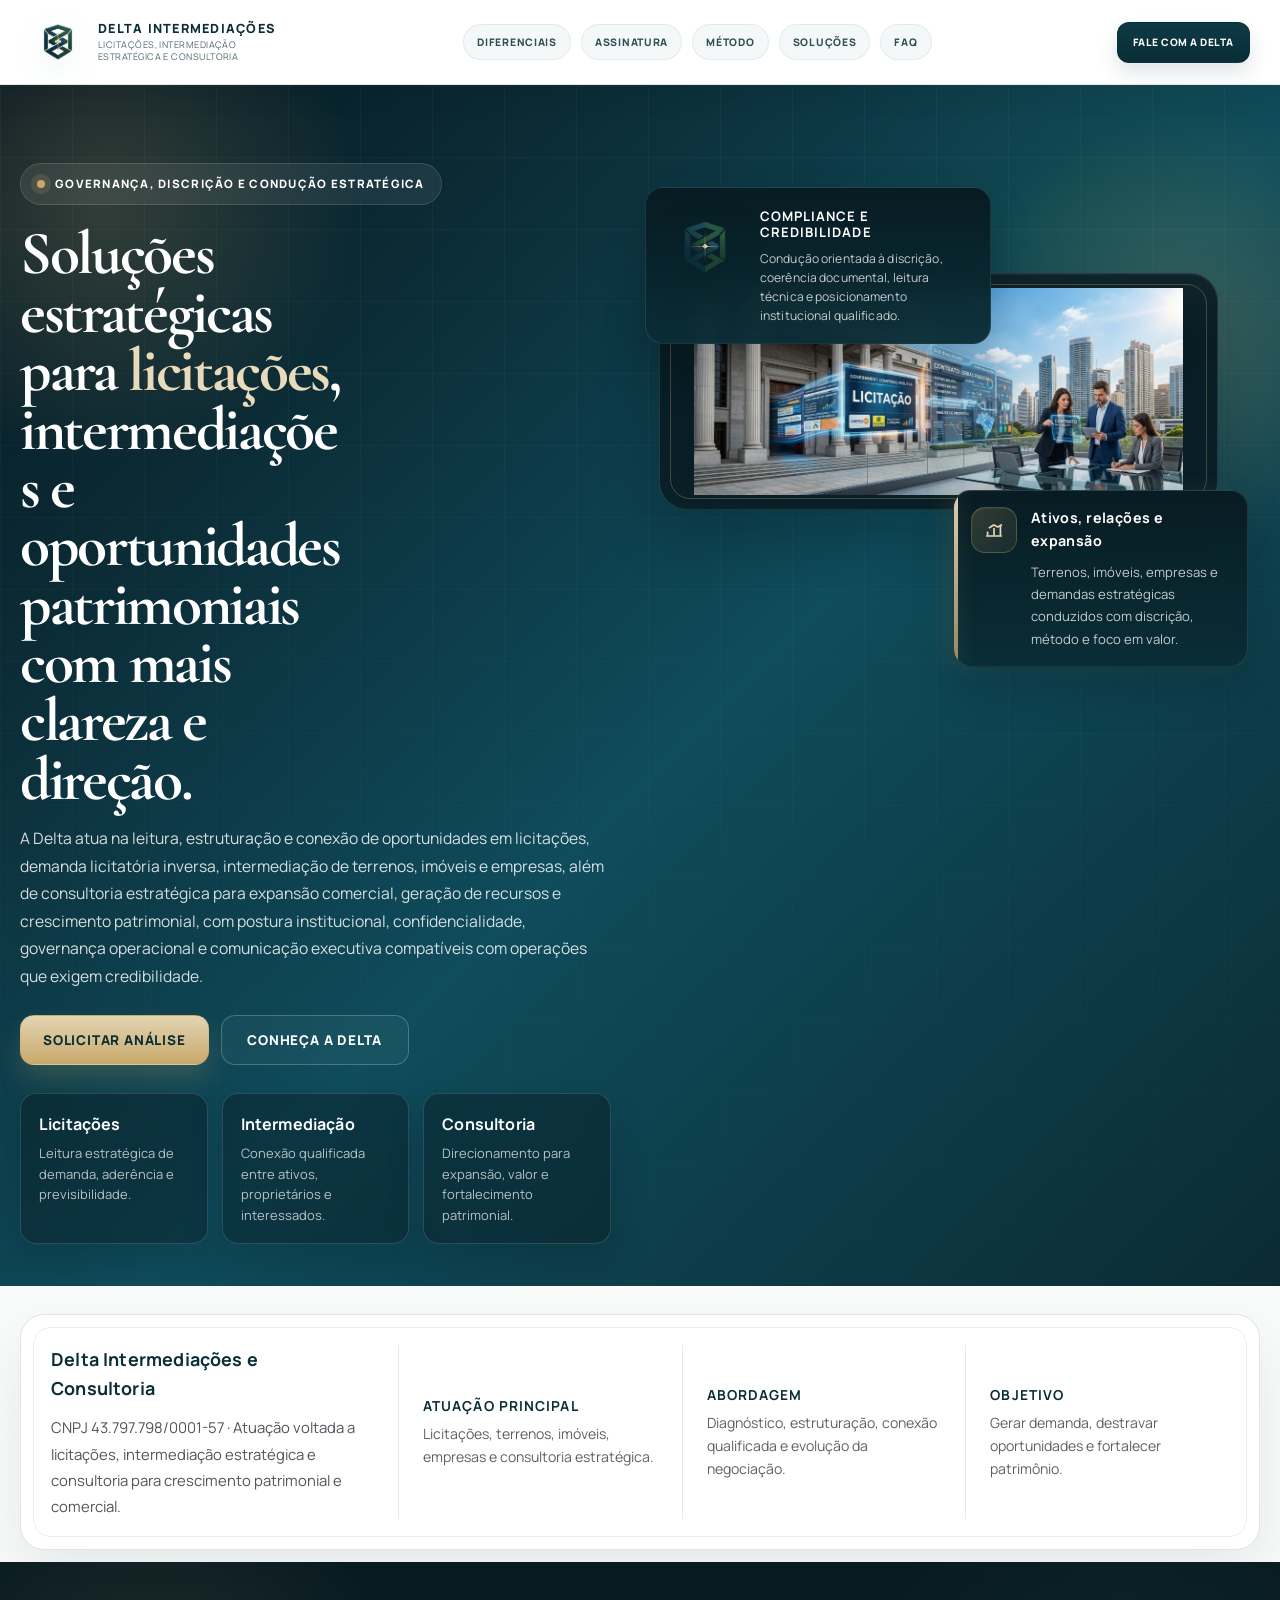
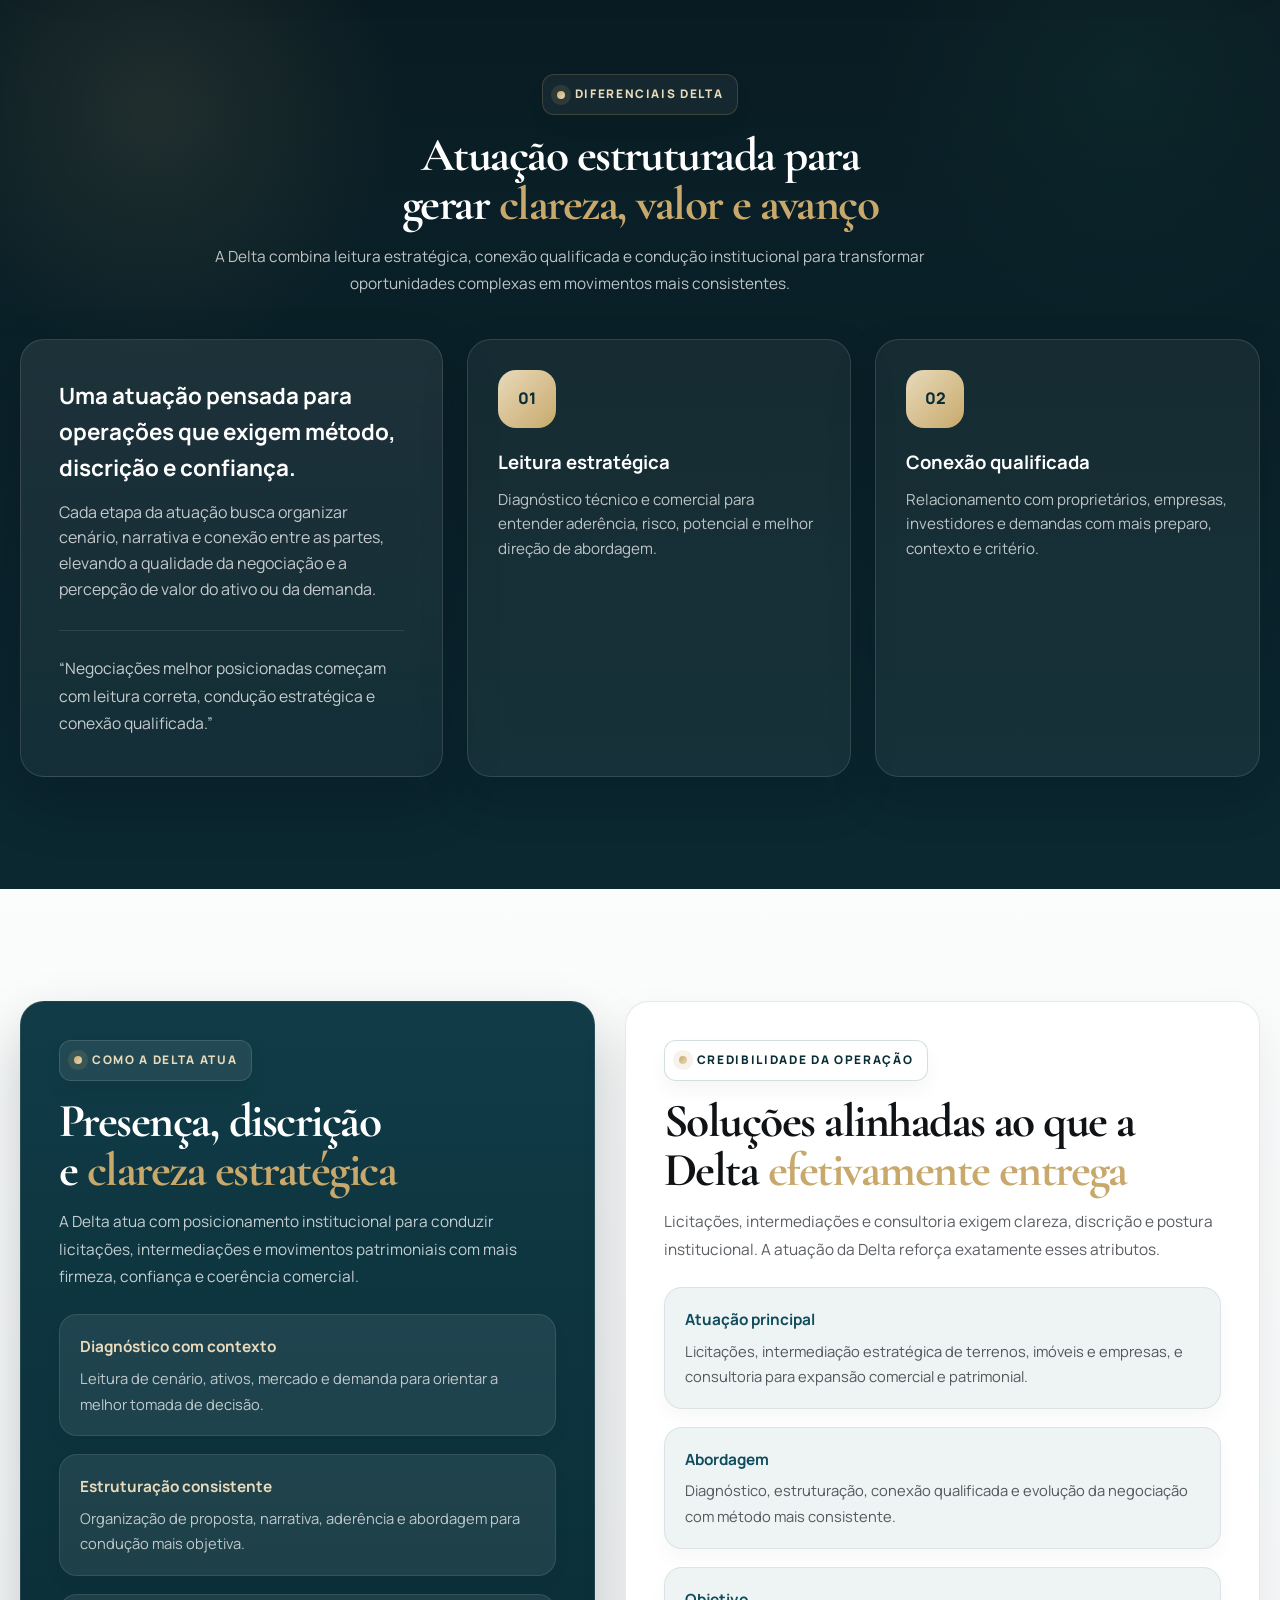
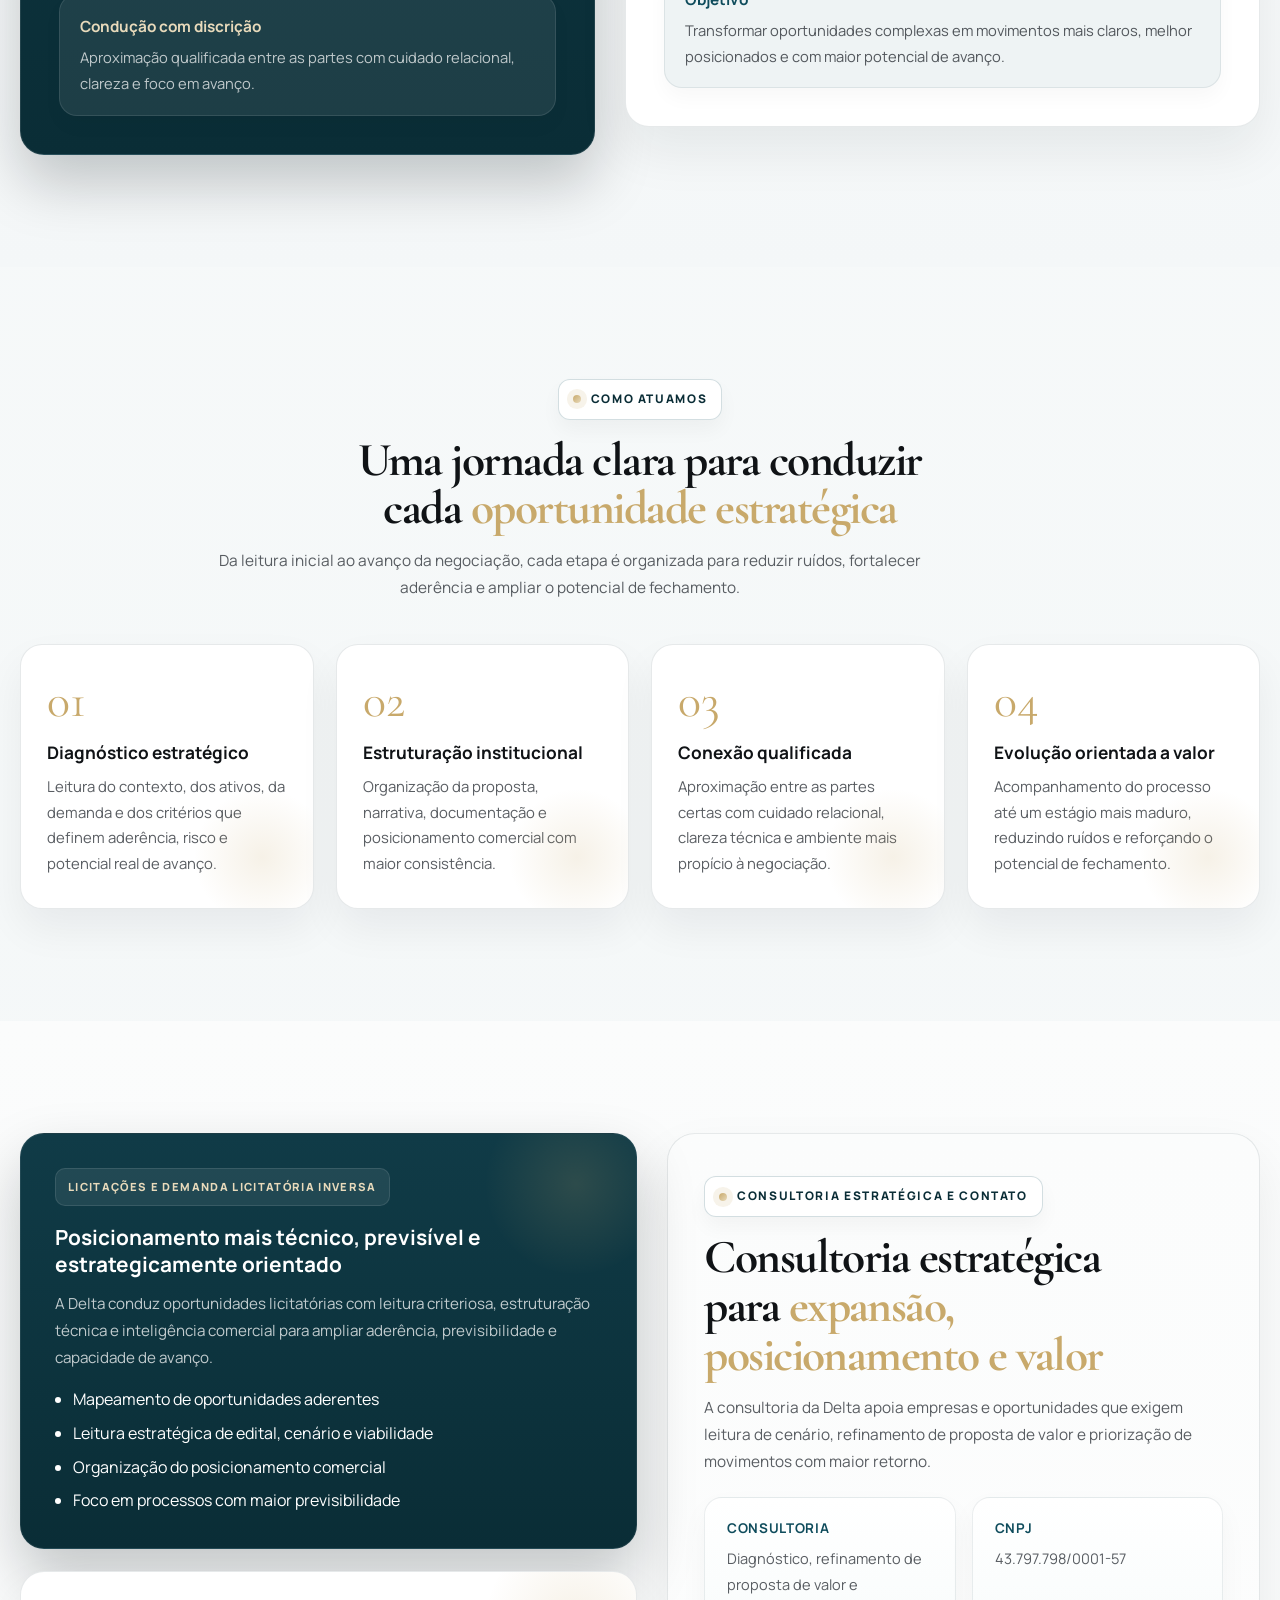
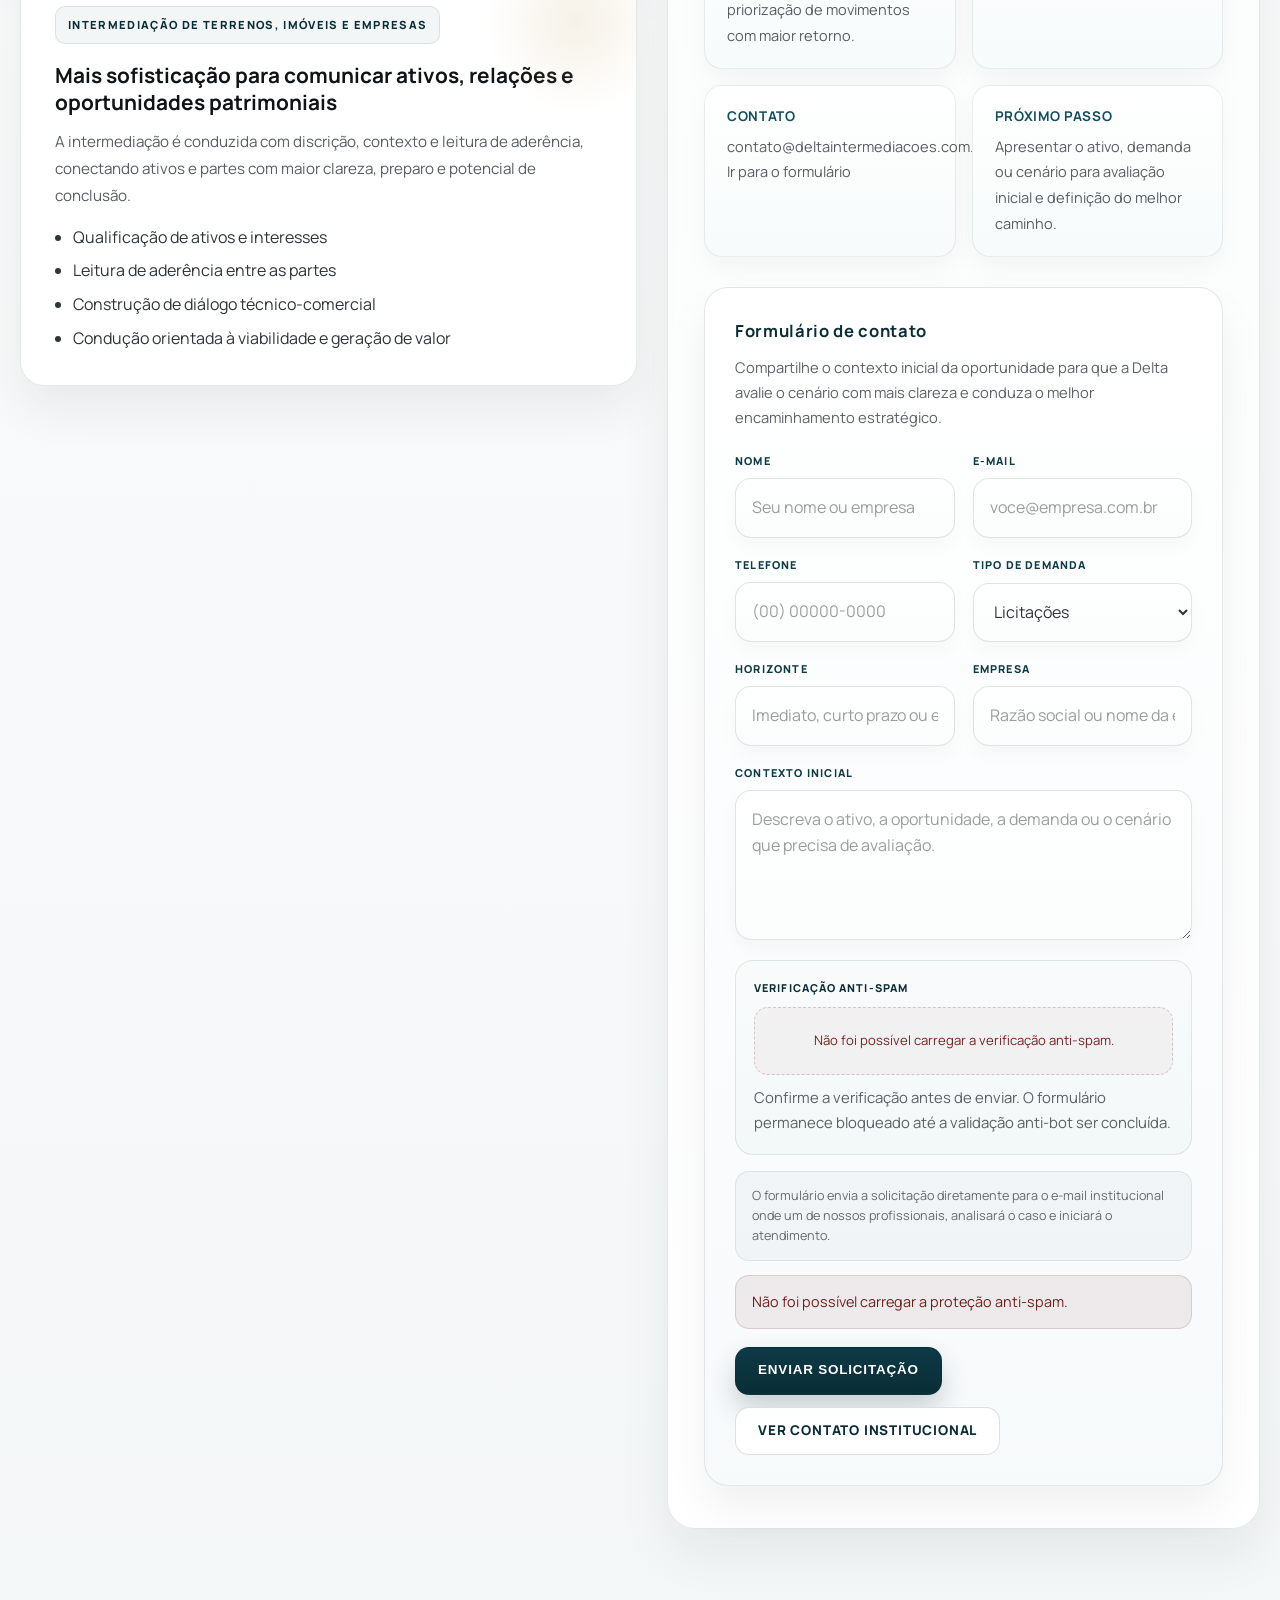
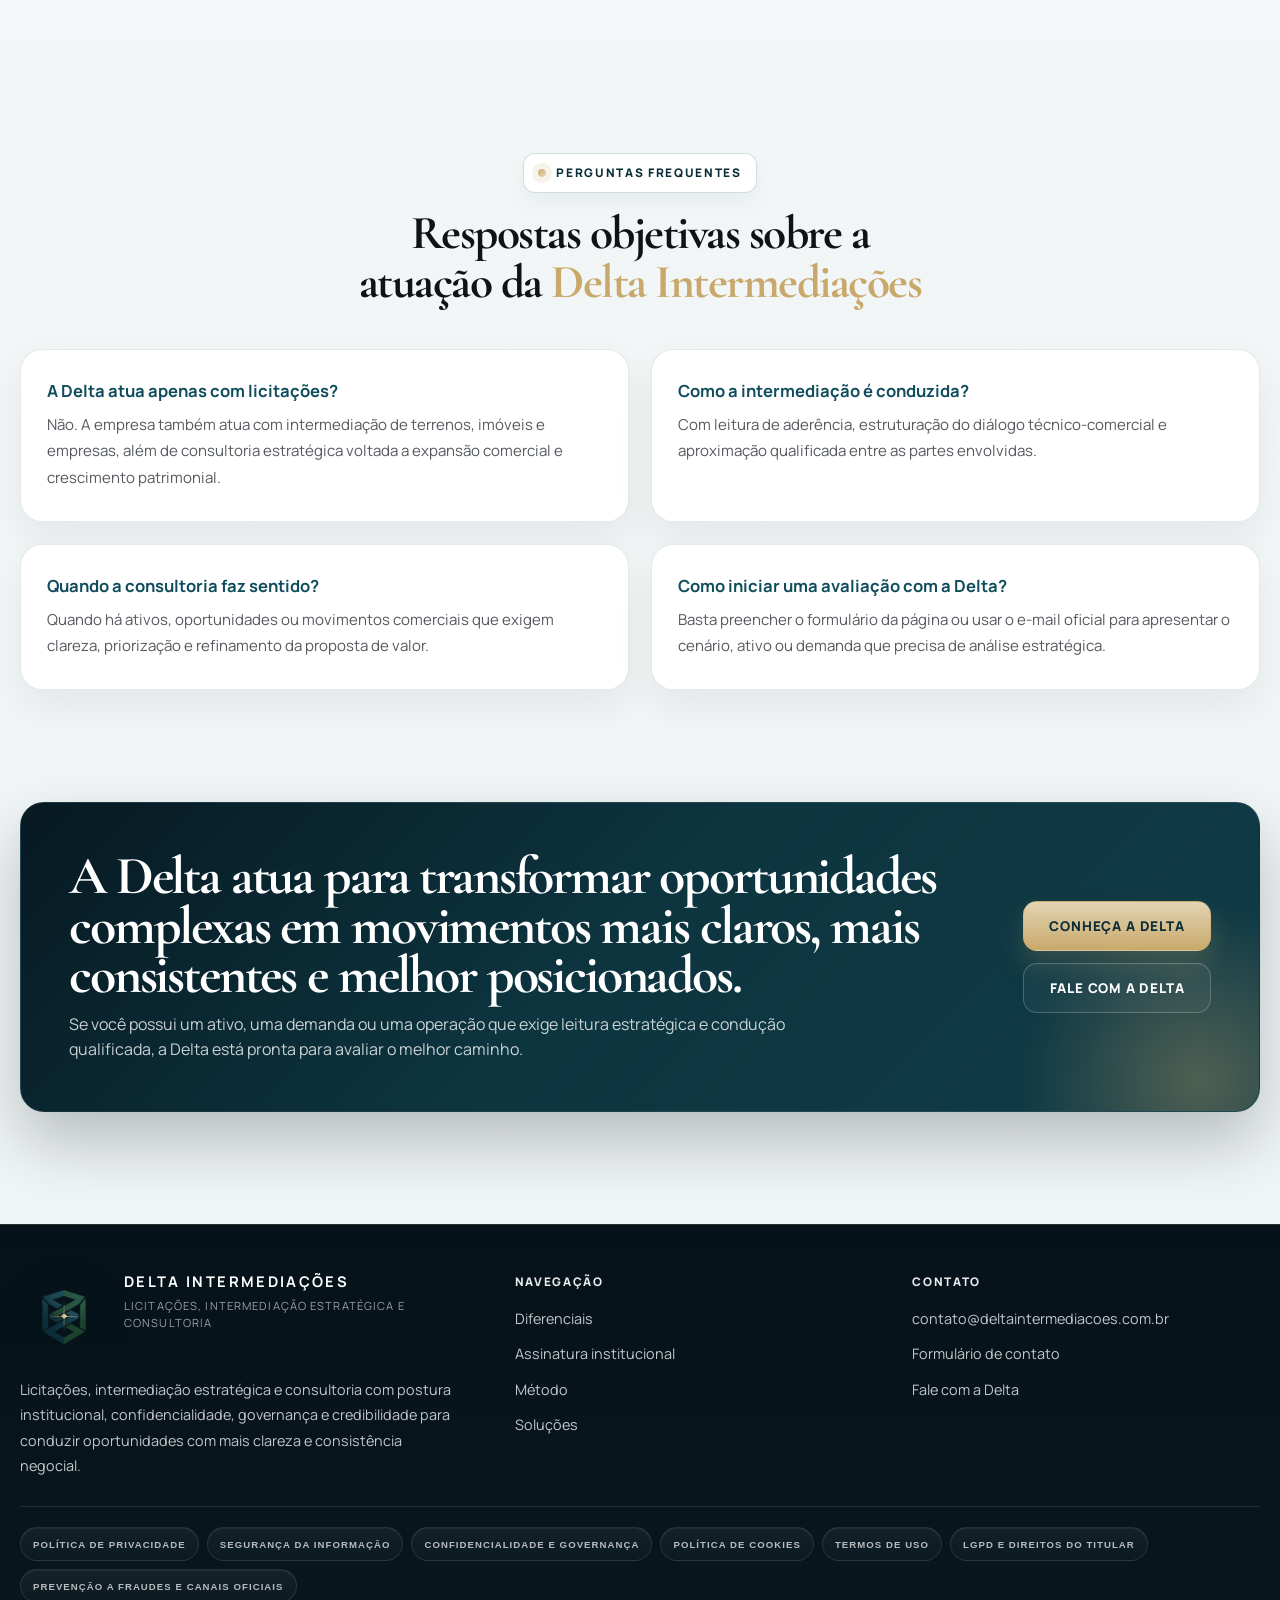
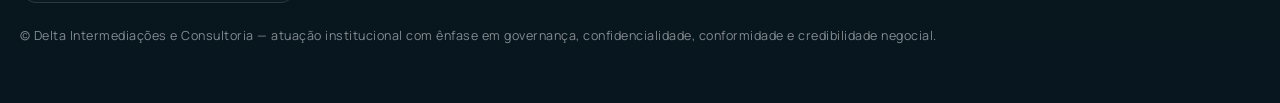
==== commit ba487a4c: "Add files via upload" ====
--- a/public/index.html
+++ b/public/index.html
@@ -1853,6 +1853,25 @@
           setSubmitEnabled(false);
         }
 
+        
+        function onTurnstileSuccess(token) {
+          if (tokenInput) tokenInput.value = token;
+          setSubmitEnabled(true);
+          if (statusBox && statusBox.classList.contains('is-error')) {
+            clearStatus();
+          }
+        }
+
+        function onTurnstileError() {
+          resetVerificationState();
+          setStatus('error', 'Não foi possível validar a verificação anti-spam. Tente novamente.');
+        }
+
+        function onTurnstileExpired() {
+          resetVerificationState();
+          setStatus('error', 'A verificação expirou. Refaça a confirmação para enviar o formulário.');
+        }
+
         async function loadTurnstileConfig() {
   const response = await fetch('/api/config', {
     method: 'GET',
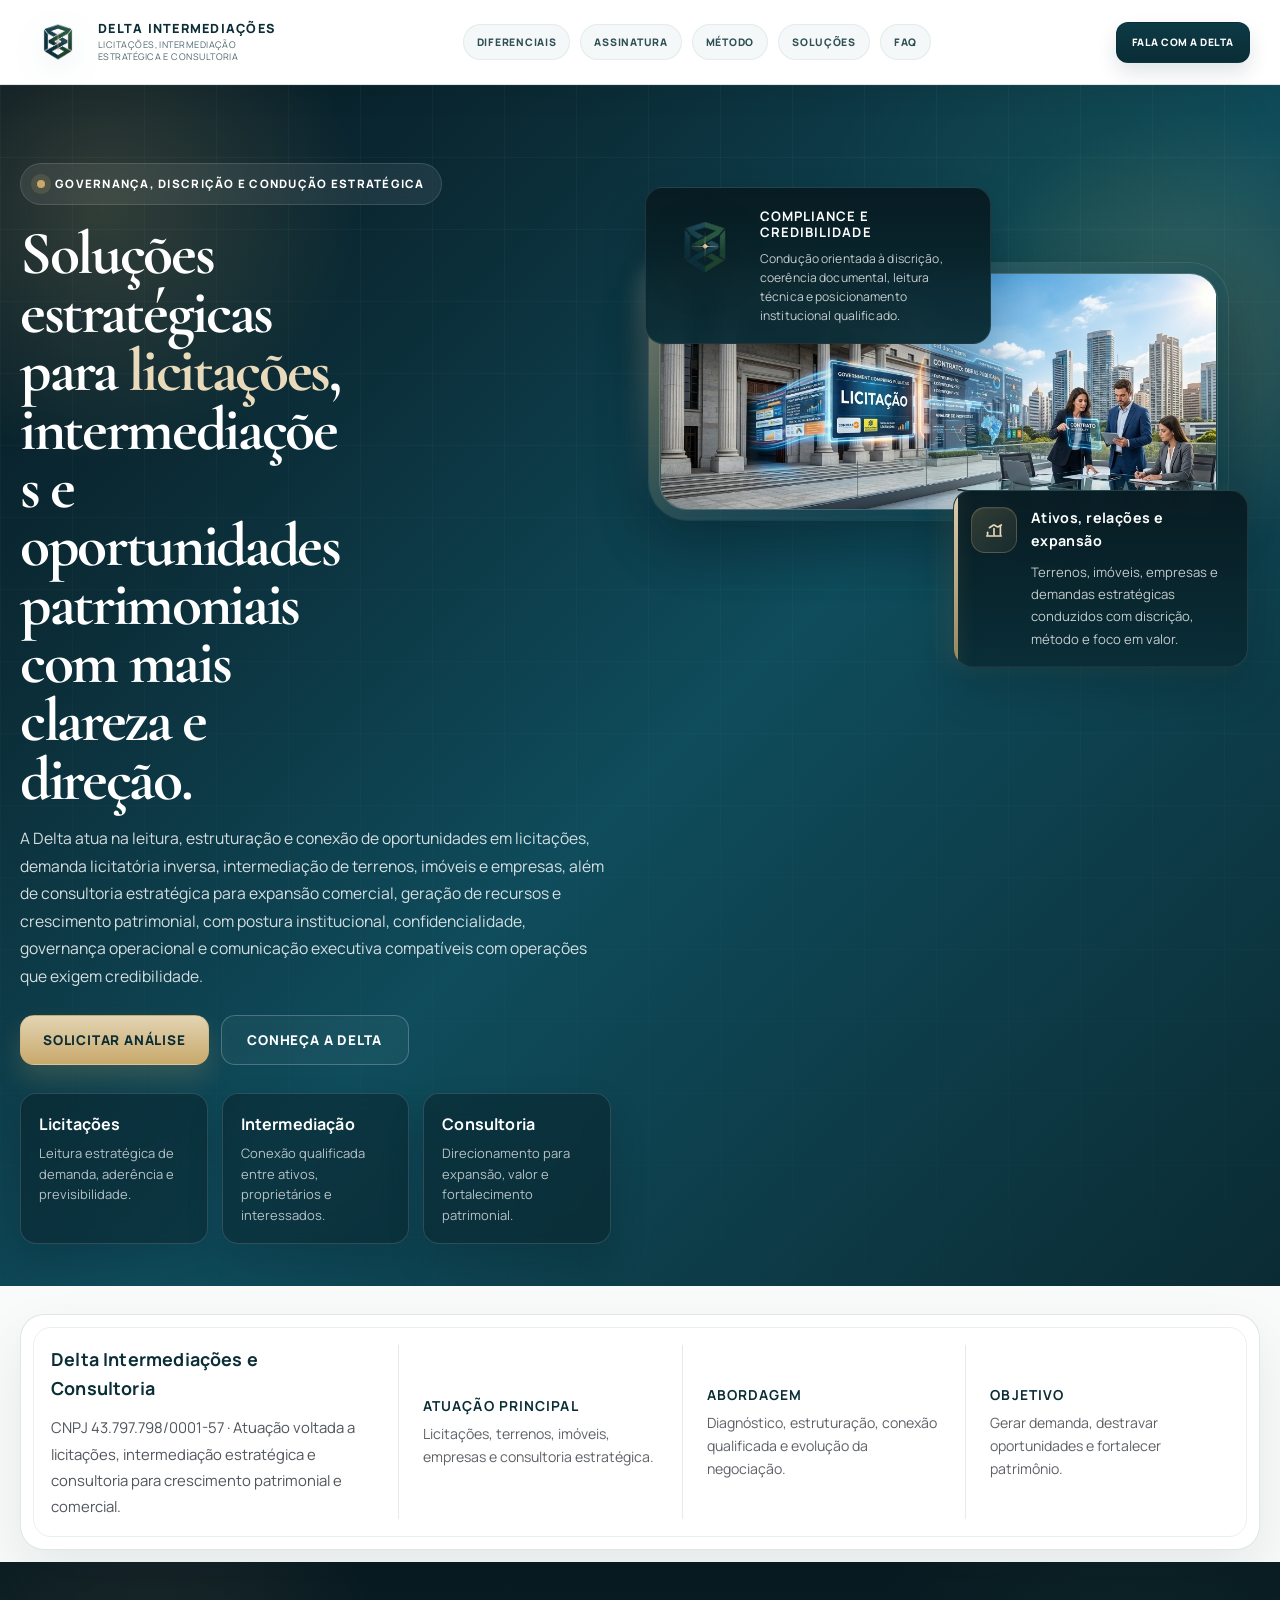
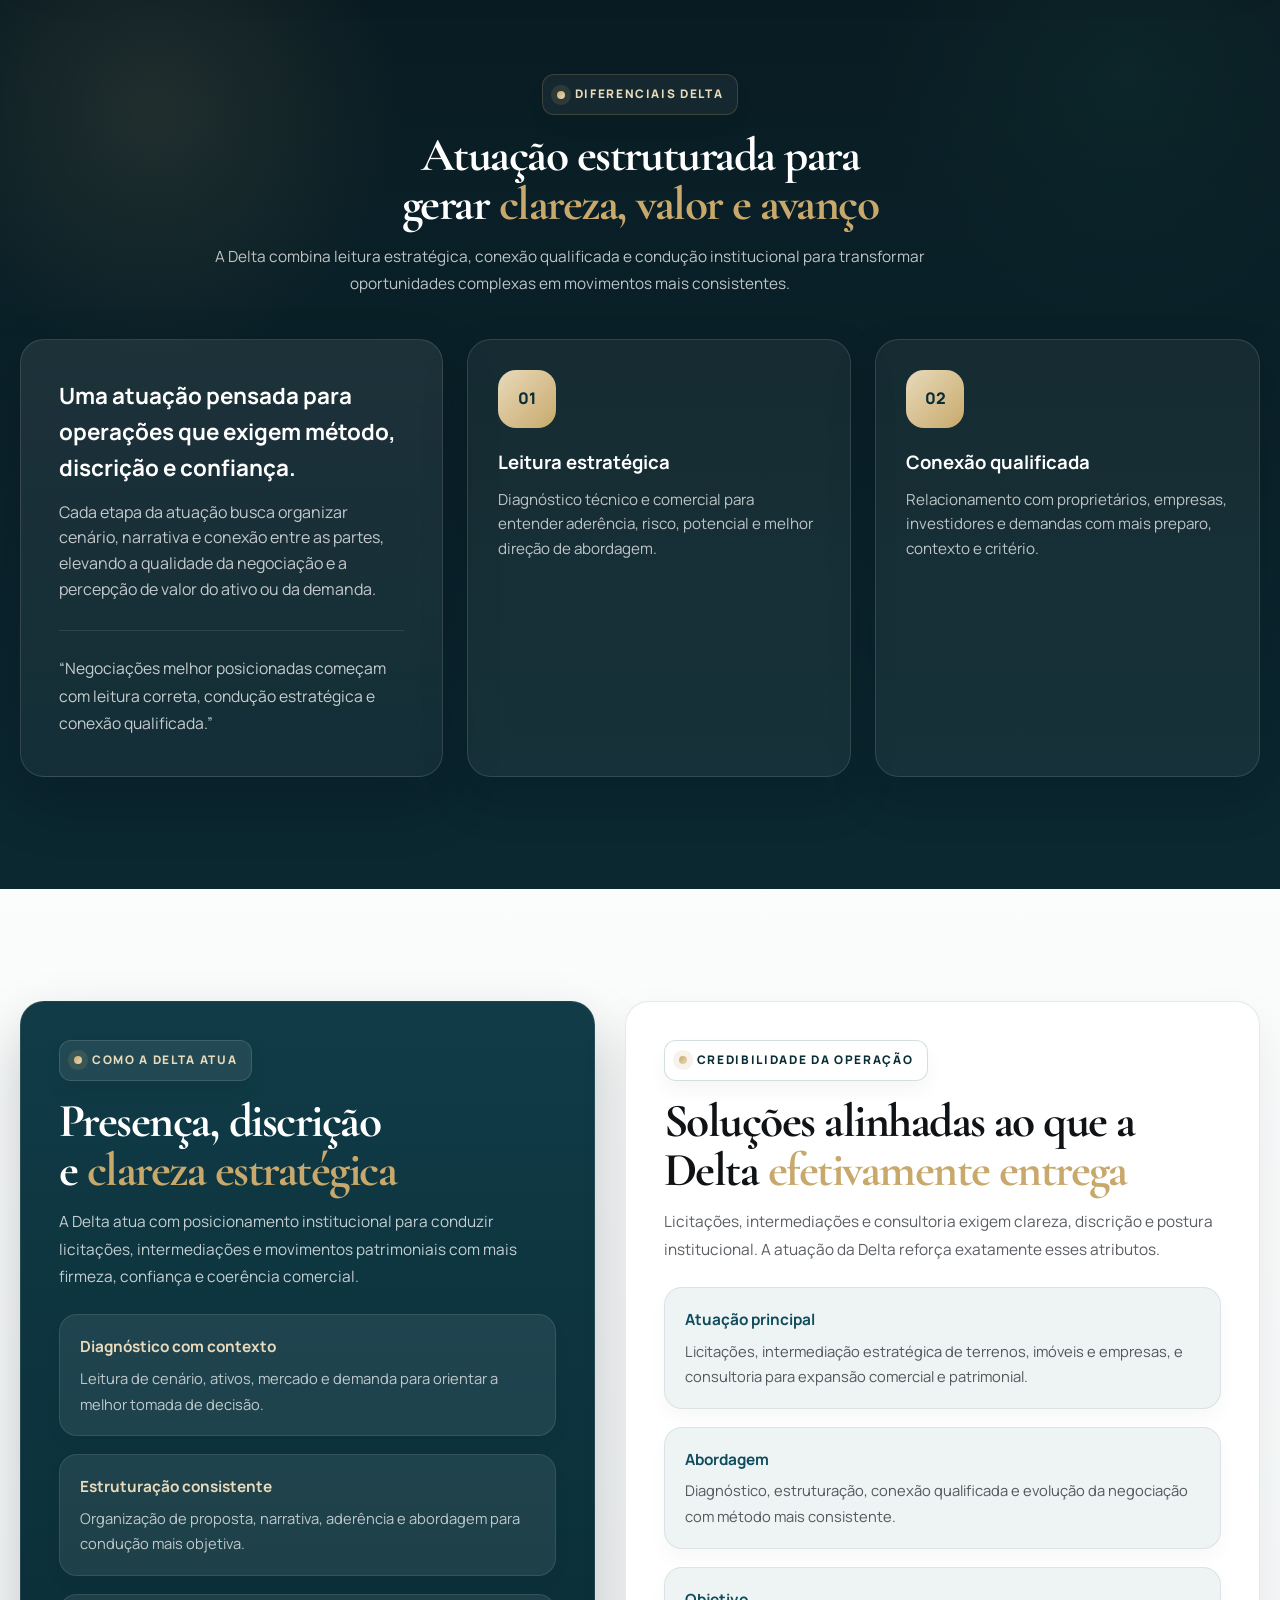
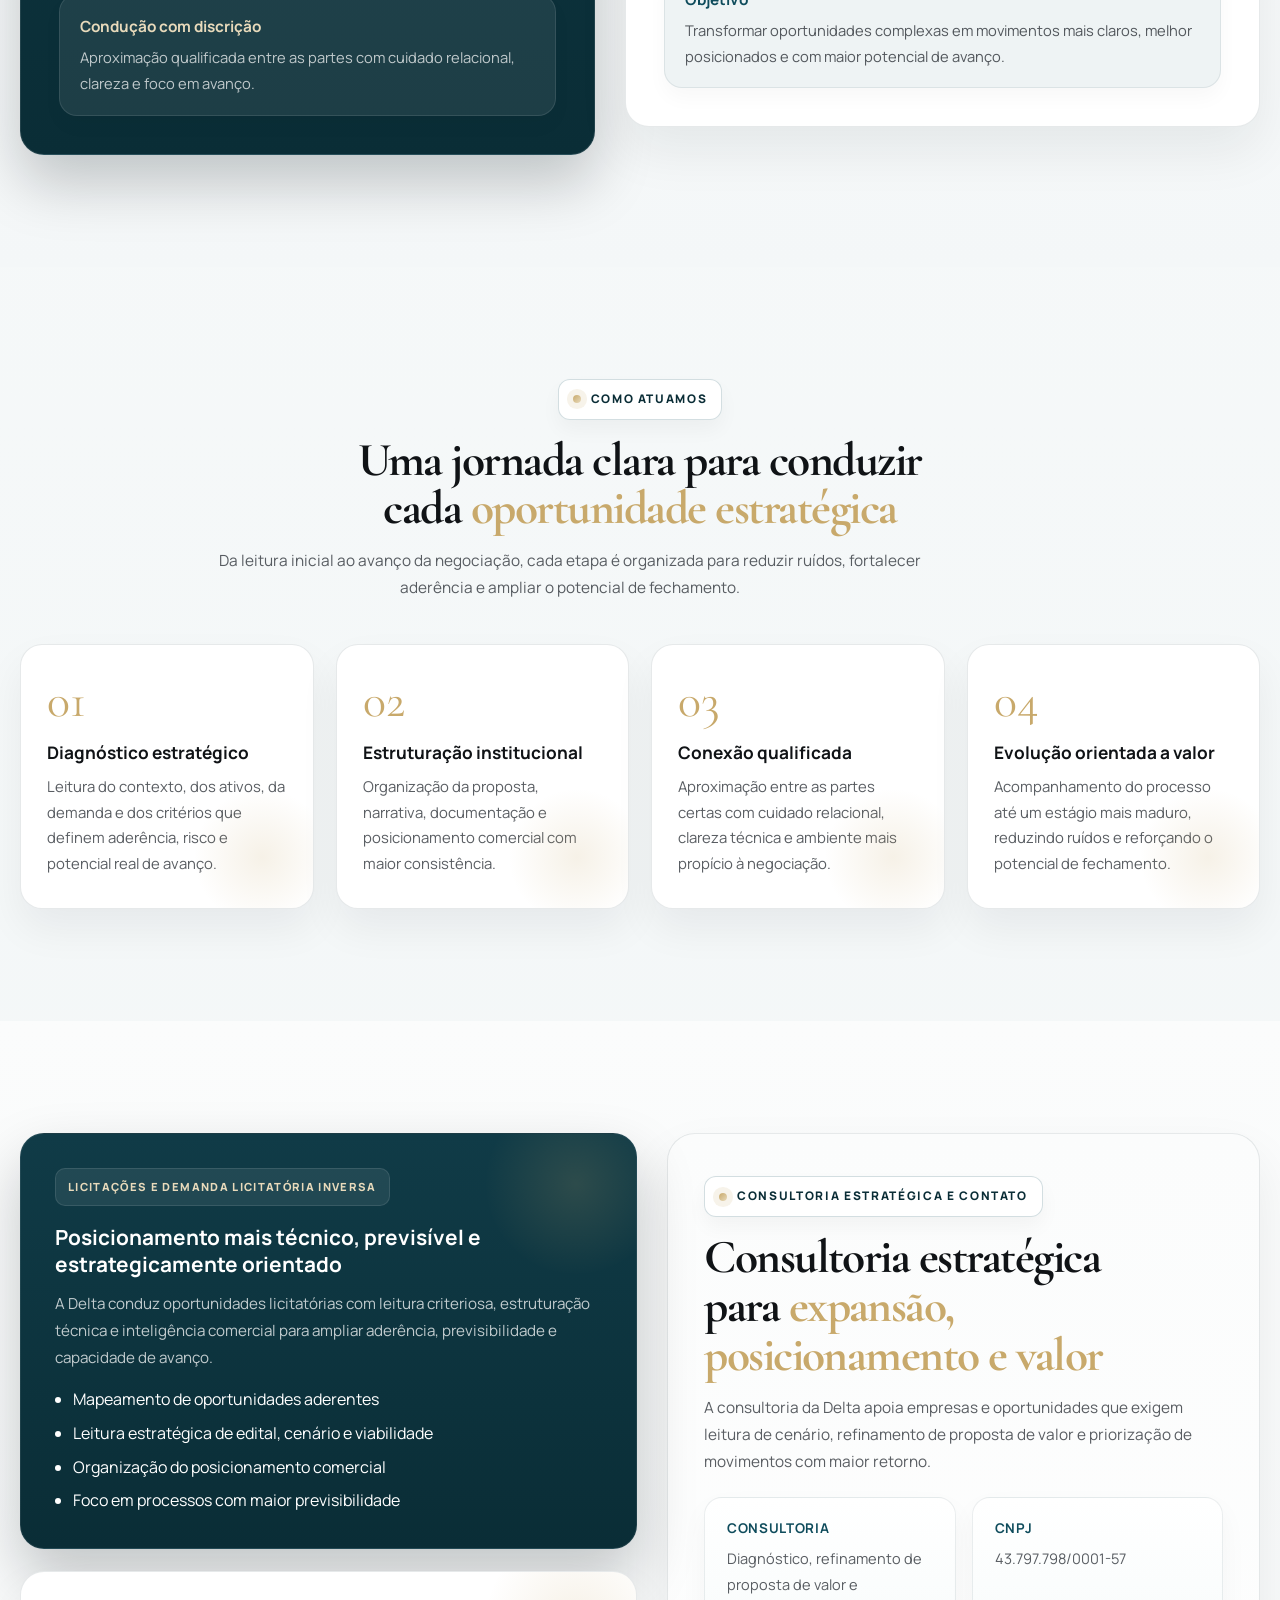
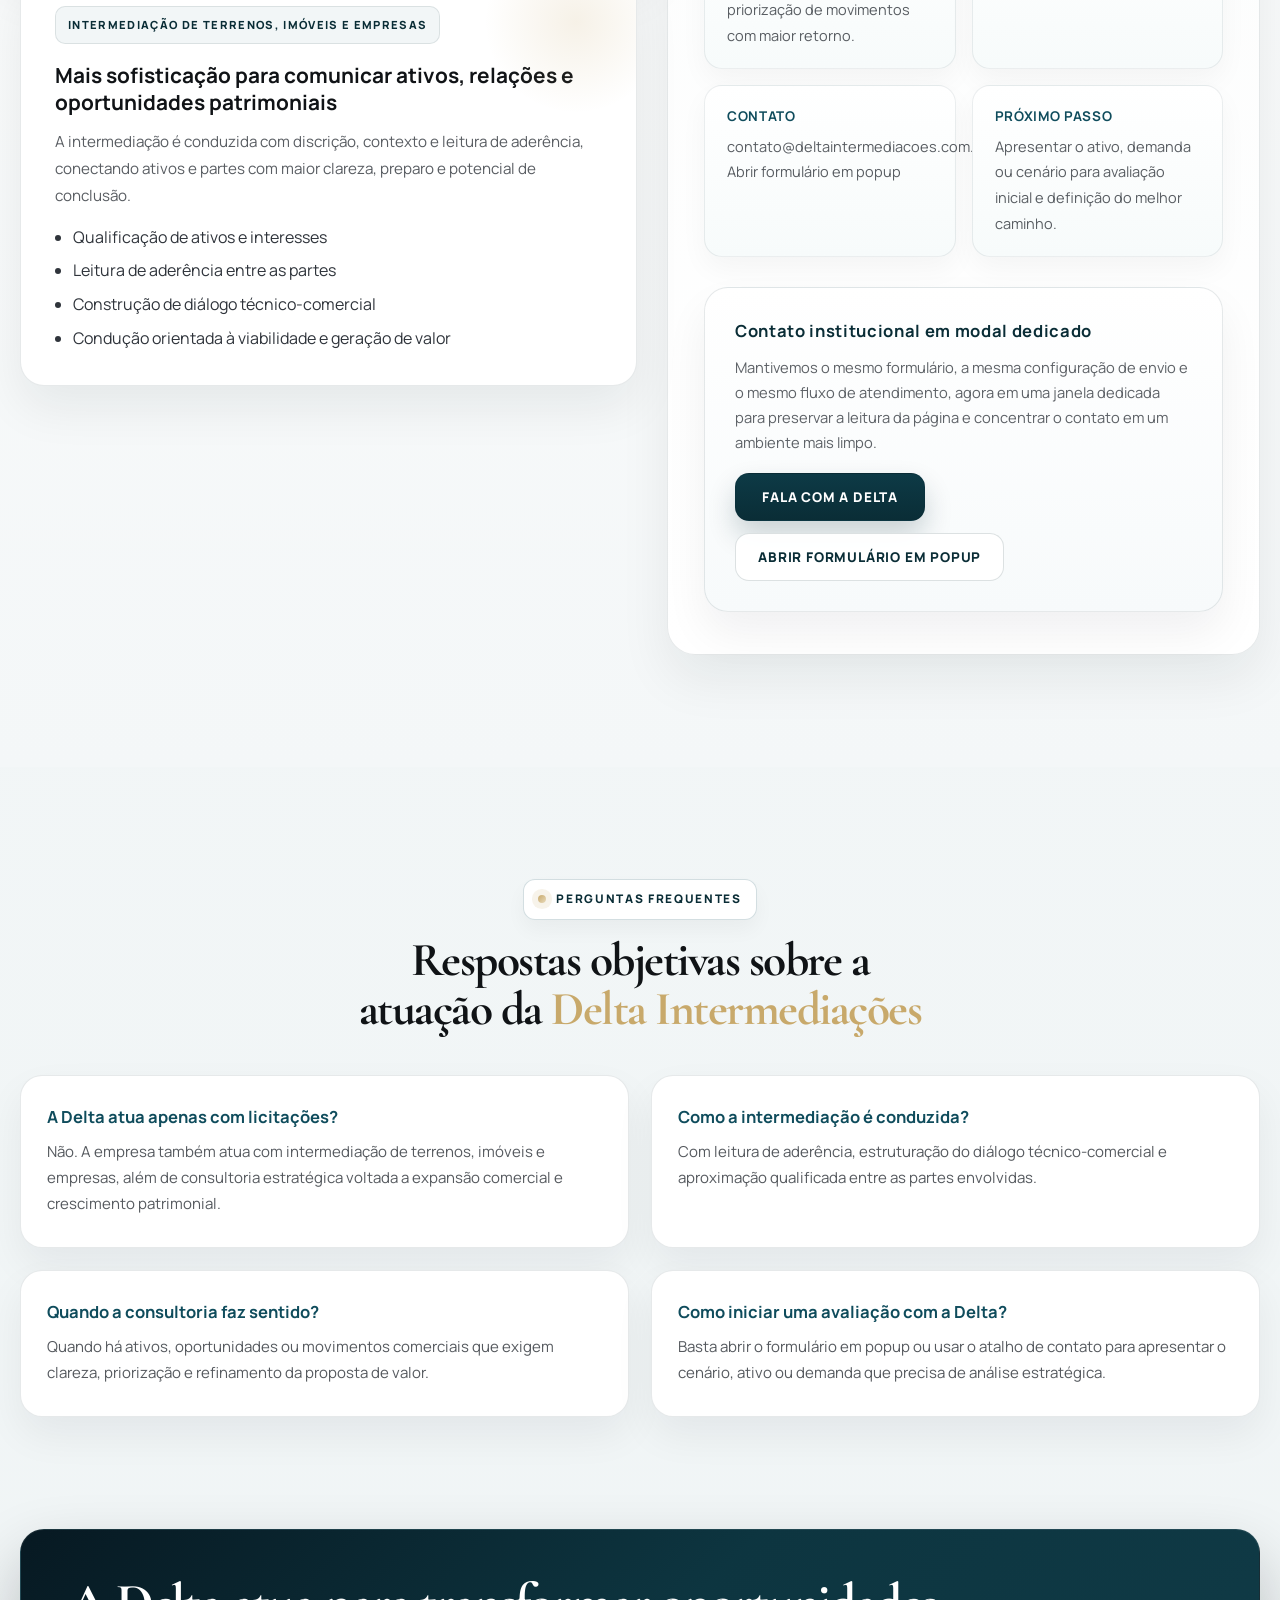
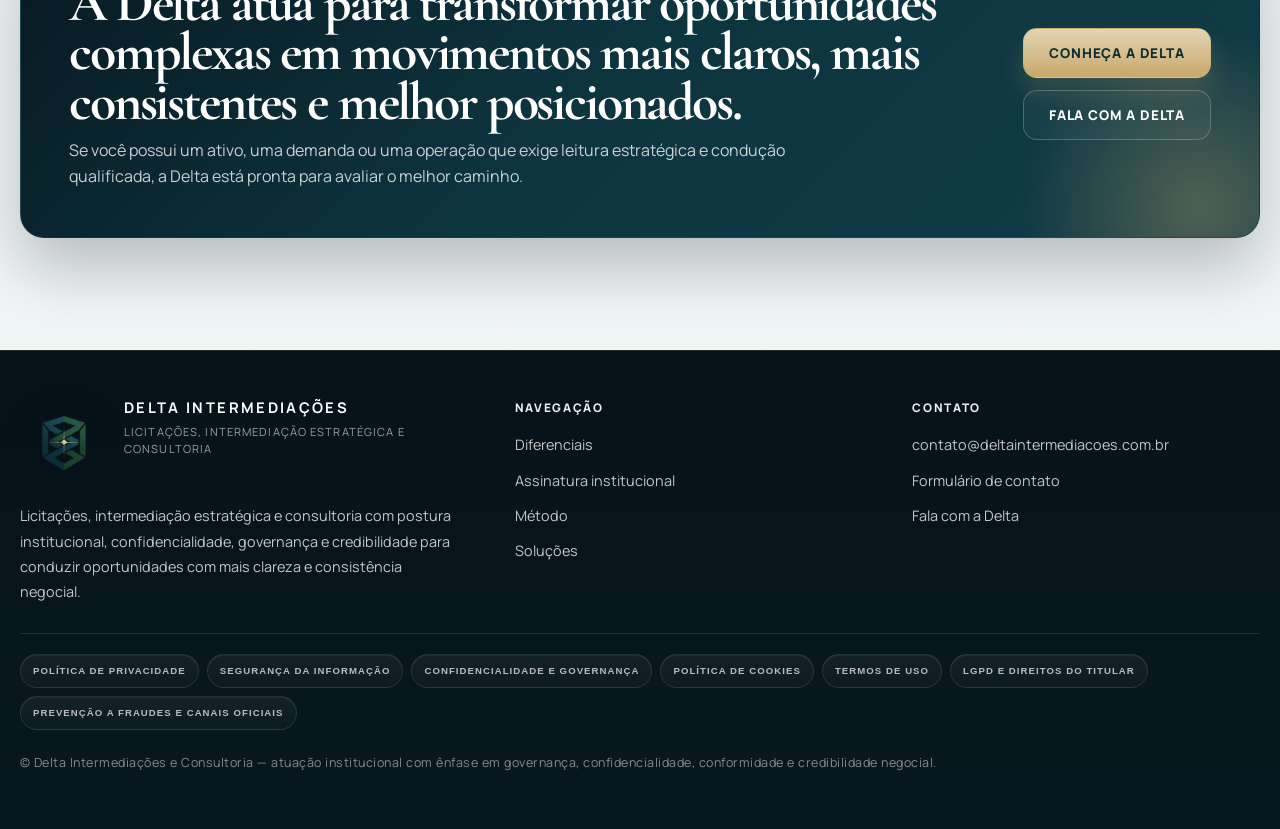
==== commit 26381f84: "Add files via upload" ====
--- a/public/index.html
+++ b/public/index.html
@@ -1402,7 +1402,7 @@
         <a href="#faq">FAQ</a>
       </div>
       <div class="nav-actions">
-        <a class="btn btn-primary" href="#contato">Fale com a Delta</a>
+        <a class="btn btn-primary contact-trigger" href="#contato">Fala com a Delta</a>
       </div>
     </nav>
   </header>
@@ -1414,7 +1414,7 @@
         <h1>Soluções estratégicas para <span>licitações</span>, intermediações e oportunidades patrimoniais com mais clareza e direção.</h1>
         <p class="hero-lead">A Delta atua na leitura, estruturação e conexão de oportunidades em licitações, demanda licitatória inversa, intermediação de terrenos, imóveis e empresas, além de consultoria estratégica para expansão comercial, geração de recursos e crescimento patrimonial, com postura institucional, confidencialidade, governança operacional e comunicação executiva compatíveis com operações que exigem credibilidade.</p>
         <div class="hero-actions">
-          <a class="btn btn-gold" href="#contato">Solicitar análise</a>
+          <a class="btn btn-gold contact-trigger" href="#contato">Solicitar análise</a>
           <a class="btn btn-outline-light" href="#assinatura">Conheça a Delta</a>
         </div>
         <div class="hero-metrics">
@@ -1627,16 +1627,132 @@
           </div>
           <div class="brief-card">
             <strong>Contato</strong>
-            <span><a href="#formulario-contato">contato&#64;deltaintermediacoes.com.br</a><br/><a href="#formulario-contato">Ir para o formulário</a></span>
+            <span><a class="contact-trigger" href="#contato">contato&#64;deltaintermediacoes.com.br</a><br/><a class="contact-trigger" href="#contato">Abrir formulário em popup</a></span>
           </div>
           <div class="brief-card">
             <strong>Próximo passo</strong>
             <span>Apresentar o ativo, demanda ou cenário para avaliação inicial e definição do melhor caminho.</span>
           </div>
         </div>
+        <div class="contact-form-shell contact-inline-shell">
+          <strong>Contato institucional em modal dedicado</strong>
+          <p>Mantivemos o mesmo formulário, a mesma configuração de envio e o mesmo fluxo de atendimento, agora em uma janela dedicada para preservar a leitura da página e concentrar o contato em um ambiente mais limpo.</p>
+          <div class="hero-actions contact-form-actions">
+            <a class="btn btn-primary contact-trigger" href="#contato">Fala com a Delta</a>
+            <a class="btn btn-outline-dark contact-trigger" href="#contato">Abrir formulário em popup</a>
+          </div>
+        </div>
+    </div>
+  </section>
+
+  <section id="faq">
+    <div class="container">
+      <div class="section-head center">
+        <div class="section-kicker">perguntas frequentes</div>
+        <h2 class="section-title">Respostas objetivas sobre a atuação da <span>Delta Intermediações</span></h2>
+      </div>
+      <div class="faq-grid">
+        <article class="faq-item">
+          <h3>A Delta atua apenas com licitações?</h3>
+          <p>Não. A empresa também atua com intermediação de terrenos, imóveis e empresas, além de consultoria estratégica voltada a expansão comercial e crescimento patrimonial.</p>
+        </article>
+        <article class="faq-item">
+          <h3>Como a intermediação é conduzida?</h3>
+          <p>Com leitura de aderência, estruturação do diálogo técnico-comercial e aproximação qualificada entre as partes envolvidas.</p>
+        </article>
+        <article class="faq-item">
+          <h3>Quando a consultoria faz sentido?</h3>
+          <p>Quando há ativos, oportunidades ou movimentos comerciais que exigem clareza, priorização e refinamento da proposta de valor.</p>
+        </article>
+        <article class="faq-item">
+          <h3>Como iniciar uma avaliação com a Delta?</h3>
+          <p>Basta abrir o formulário em popup ou usar o atalho de contato para apresentar o cenário, ativo ou demanda que precisa de análise estratégica.</p>
+        </article>
+      </div>
+    </div>
+  </section>
+
+  <section class="cta-premium">
+    <div class="cta-shell">
+      <div>
+        <h2>A Delta atua para transformar oportunidades complexas em movimentos mais claros, mais consistentes e melhor posicionados.</h2>
+        <p>Se você possui um ativo, uma demanda ou uma operação que exige leitura estratégica e condução qualificada, a Delta está pronta para avaliar o melhor caminho.</p>
+      </div>
+      <div class="cta-actions">
+        <a class="btn btn-gold" href="#inicio">Conheça a Delta</a>
+        <a class="btn btn-outline-light contact-trigger" href="#contato">Fala com a Delta</a>
+      </div>
+    </div>
+  </section>
+
+  <footer>
+    <div class="footer-grid">
+      <div>
+        <div class="footer-brand">
+          <img src="assets/img/logo-delta.png" alt="Logo Delta" />
+          <div>
+            <strong>Delta Intermediações</strong>
+            <span>licitações, intermediação estratégica e consultoria</span>
+          </div>
+        </div>
+        <p class="footer-text footer-text-constrained">Licitações, intermediação estratégica e consultoria com postura institucional, confidencialidade, governança e credibilidade para conduzir oportunidades com mais clareza e consistência negocial.</p>
+      </div>
+      <div>
+        <strong class="footer-heading-spaced">Navegação</strong>
+        <div class="footer-links">
+          <a href="#diferenciais">Diferenciais</a>
+          <a href="#assinatura">Assinatura institucional</a>
+          <a href="#metodo">Método</a>
+          <a href="#solucoes">Soluções</a>
+        </div>
+      </div>
+      <div>
+        <strong class="footer-heading-spaced">Contato</strong>
+        <div class="footer-links">
+          <a class="contact-trigger" href="#contato">contato&#64;deltaintermediacoes.com.br</a>
+          <a class="contact-trigger" href="#contato">Formulário de contato</a>
+          <a class="contact-trigger" href="#contato">Fala com a Delta</a>
+        </div>
+      </div>
+    </div>
+    <div class="footer-legal">
+      <button class="legal-link" type="button" data-policy-key="privacy">Política de Privacidade</button>
+      <button class="legal-link" type="button" data-policy-key="security">Segurança da Informação</button>
+      <button class="legal-link" type="button" data-policy-key="governance">Confidencialidade e Governança</button>
+      <button class="legal-link" type="button" data-policy-key="cookies">Política de Cookies</button>
+      <button class="legal-link" type="button" data-policy-key="terms">Termos de Uso</button>
+      <button class="legal-link" type="button" data-policy-key="lgpd">LGPD e Direitos do Titular</button>
+      <button class="legal-link" type="button" data-policy-key="fraud">Prevenção a Fraudes e Canais Oficiais</button>
+    </div>
+    <div class="footer-note">© Delta Intermediações e Consultoria — atuação institucional com ênfase em governança, confidencialidade, conformidade e credibilidade negocial.</div>
+  </footer>
+
+  <div class="policy-modal" id="policyModal" aria-hidden="true">
+    <div class="policy-dialog" role="dialog" aria-modal="true" aria-labelledby="policyModalTitle">
+      <div class="policy-header">
+        <div>
+          <h3 id="policyModalTitle">Políticas institucionais, compliance e governança</h3>
+          <p>Diretrizes institucionais, privacidade, segurança, confidencialidade e conformidade apresentadas em formato consultivo para navegação corporativa e jurídica.</p>
+        </div>
+        <button class="policy-close" type="button" id="policyModalClose" aria-label="Fechar">×</button>
+      </div>
+      <div class="policy-content" id="policyModalContent"></div>
+    </div>
+  </div>
+
+  <div class="contact-modal" id="contactModal" aria-hidden="true">
+    <div class="contact-dialog" role="dialog" aria-modal="true" aria-labelledby="contactModalTitle">
+      <div class="contact-modal-header">
+        <div>
+          <h3 id="contactModalTitle">Fala com a Delta</h3>
+          <p>Compartilhe o contexto inicial da oportunidade para que a Delta avalie o cenário com mais clareza e conduza o melhor encaminhamento estratégico.</p>
+        </div>
+        <button class="contact-modal-close" type="button" data-contact-close aria-label="Fechar formulário">×</button>
+      </div>
+      <div class="contact-modal-body">
         <div class="contact-form-shell" id="formulario-contato">
           <strong>Formulário de contato</strong>
-          <p>Compartilhe o contexto inicial da oportunidade para que a Delta avalie o cenário com mais clareza e conduza o melhor encaminhamento estratégico.</p>
+          <p>As configurações de envio, validação anti-spam e estrutura do formulário foram preservadas para manter o comportamento atual da página.</p>
           <form class="contact-form" action="/api/contact" method="post">
             <input type="hidden" name="website" value="" />
             <div class="contact-form-grid">
@@ -1703,112 +1819,21 @@
               <div id="turnstile-widget" class="turnstile-widget-slot" aria-live="polite"></div>
               <p class="turnstile-help">Confirme a verificação antes de enviar. O formulário permanece bloqueado até a validação anti-bot ser concluída.</p>
             </div>
-            <div class="form-note">O formulário envia a solicitação diretamente para o e-mail institucional onde um de nossos profissionais, analisará o caso e iniciará o atendimento.</div>
+            <div class="form-note">O formulário envia a solicitação diretamente para o e-mail institucional onde um de nossos profissionais analisará o caso e iniciará o atendimento.</div>
             <div class="form-status" id="form-status" aria-live="polite"></div>
             <div class="hero-actions contact-form-actions">
               <button class="btn btn-primary" type="submit" disabled>Enviar solicitação</button>
-              <a class="btn btn-outline-dark" href="#contato">Ver contato institucional</a>
+              <button class="btn btn-outline-dark contact-modal-dismiss" type="button" data-contact-close>Fechar</button>
             </div>
           </form>
         </div>
-    </div>
-  </section>
-
-  <section id="faq">
-    <div class="container">
-      <div class="section-head center">
-        <div class="section-kicker">perguntas frequentes</div>
-        <h2 class="section-title">Respostas objetivas sobre a atuação da <span>Delta Intermediações</span></h2>
-      </div>
-      <div class="faq-grid">
-        <article class="faq-item">
-          <h3>A Delta atua apenas com licitações?</h3>
-          <p>Não. A empresa também atua com intermediação de terrenos, imóveis e empresas, além de consultoria estratégica voltada a expansão comercial e crescimento patrimonial.</p>
-        </article>
-        <article class="faq-item">
-          <h3>Como a intermediação é conduzida?</h3>
-          <p>Com leitura de aderência, estruturação do diálogo técnico-comercial e aproximação qualificada entre as partes envolvidas.</p>
-        </article>
-        <article class="faq-item">
-          <h3>Quando a consultoria faz sentido?</h3>
-          <p>Quando há ativos, oportunidades ou movimentos comerciais que exigem clareza, priorização e refinamento da proposta de valor.</p>
-        </article>
-        <article class="faq-item">
-          <h3>Como iniciar uma avaliação com a Delta?</h3>
-          <p>Basta preencher o formulário da página ou usar o e-mail oficial para apresentar o cenário, ativo ou demanda que precisa de análise estratégica.</p>
-        </article>
-      </div>
-    </div>
-  </section>
-
-  <section class="cta-premium">
-    <div class="cta-shell">
-      <div>
-        <h2>A Delta atua para transformar oportunidades complexas em movimentos mais claros, mais consistentes e melhor posicionados.</h2>
-        <p>Se você possui um ativo, uma demanda ou uma operação que exige leitura estratégica e condução qualificada, a Delta está pronta para avaliar o melhor caminho.</p>
-      </div>
-      <div class="cta-actions">
-        <a class="btn btn-gold" href="#inicio">Conheça a Delta</a>
-        <a class="btn btn-outline-light" href="#contato">Fale com a Delta</a>
-      </div>
-    </div>
-  </section>
-
-  <footer>
-    <div class="footer-grid">
-      <div>
-        <div class="footer-brand">
-          <img src="assets/img/logo-delta.png" alt="Logo Delta" />
-          <div>
-            <strong>Delta Intermediações</strong>
-            <span>licitações, intermediação estratégica e consultoria</span>
-          </div>
-        </div>
-        <p class="footer-text footer-text-constrained">Licitações, intermediação estratégica e consultoria com postura institucional, confidencialidade, governança e credibilidade para conduzir oportunidades com mais clareza e consistência negocial.</p>
-      </div>
-      <div>
-        <strong class="footer-heading-spaced">Navegação</strong>
-        <div class="footer-links">
-          <a href="#diferenciais">Diferenciais</a>
-          <a href="#assinatura">Assinatura institucional</a>
-          <a href="#metodo">Método</a>
-          <a href="#solucoes">Soluções</a>
-        </div>
-      </div>
-      <div>
-        <strong class="footer-heading-spaced">Contato</strong>
-        <div class="footer-links">
-          <a href="#formulario-contato">contato&#64;deltaintermediacoes.com.br</a>
-          <a href="#formulario-contato">Formulário de contato</a>
-          <a href="#contato">Fale com a Delta</a>
-        </div>
-      </div>
-    </div>
-    <div class="footer-legal">
-      <button class="legal-link" type="button" data-policy-key="privacy">Política de Privacidade</button>
-      <button class="legal-link" type="button" data-policy-key="security">Segurança da Informação</button>
-      <button class="legal-link" type="button" data-policy-key="governance">Confidencialidade e Governança</button>
-      <button class="legal-link" type="button" data-policy-key="cookies">Política de Cookies</button>
-      <button class="legal-link" type="button" data-policy-key="terms">Termos de Uso</button>
-      <button class="legal-link" type="button" data-policy-key="lgpd">LGPD e Direitos do Titular</button>
-      <button class="legal-link" type="button" data-policy-key="fraud">Prevenção a Fraudes e Canais Oficiais</button>
-    </div>
-    <div class="footer-note">© Delta Intermediações e Consultoria — atuação institucional com ênfase em governança, confidencialidade, conformidade e credibilidade negocial.</div>
-  </footer>
-
-  <div class="policy-modal" id="policyModal" aria-hidden="true">
-    <div class="policy-dialog" role="dialog" aria-modal="true" aria-labelledby="policyModalTitle">
-      <div class="policy-header">
-        <div>
-          <h3 id="policyModalTitle">Políticas institucionais, compliance e governança</h3>
-          <p>Diretrizes institucionais, privacidade, segurança, confidencialidade e conformidade apresentadas em formato consultivo para navegação corporativa e jurídica.</p>
-        </div>
-        <button class="policy-close" type="button" id="policyModalClose" aria-label="Fechar">×</button>
-      </div>
-      <div class="policy-content" id="policyModalContent"></div>
+      </div>
     </div>
   </div>
 
+  <button class="contact-floating-button" id="contactFloatingButton" type="button" aria-label="Abrir formulário de contato da Delta">
+    <span>Fala com a Delta</span>
+  </button>
     <script defer src="assets/js/main.js"></script>
     <script>
       (function () {
@@ -2009,5 +2034,6 @@
   }
   </script>
 <script defer src="https://static.cloudflareinsights.com/beacon.min.js/v833ccba57c9e4d2798f2e76cebdd09a11778172276447" integrity="sha512-57MDmcccJXYtNnH+ZiBwzC4jb2rvgVCEokYN+L/nLlmO8rfYT/gIpW2A569iJ/3b+0UEasghjuZH/ma3wIs/EQ==" data-cf-beacon='{"version":"2024.11.0","token":"4edd5f8ec12a48cfa682ab8261b80a79","server_timing":{"name":{"cfCacheStatus":true,"cfEdge":true,"cfExtPri":true,"cfL4":true,"cfOrigin":true,"cfSpeedBrain":true},"location_startswith":null}}' crossorigin="anonymous"></script>
+<script defer src="https://static.cloudflareinsights.com/beacon.min.js/v833ccba57c9e4d2798f2e76cebdd09a11778172276447" integrity="sha512-57MDmcccJXYtNnH+ZiBwzC4jb2rvgVCEokYN+L/nLlmO8rfYT/gIpW2A569iJ/3b+0UEasghjuZH/ma3wIs/EQ==" data-cf-beacon='{"version":"2024.11.0","token":"4edd5f8ec12a48cfa682ab8261b80a79","server_timing":{"name":{"cfCacheStatus":true,"cfEdge":true,"cfExtPri":true,"cfL4":true,"cfOrigin":true,"cfSpeedBrain":true},"location_startswith":null}}' crossorigin="anonymous"></script>
 </body>
 </html>
--- a/public/assets/css/styles.css
+++ b/public/assets/css/styles.css
@@ -159,20 +159,25 @@
 
     .hero-stage { position:relative; min-height:560px; }
     .hero-frame {
-      position:absolute; top:112px; left:14px; right:42px; height:auto; aspect-ratio:1024 / 434; border-radius:28px; overflow:hidden;
-      background:linear-gradient(180deg, rgba(7,26,33,.98) 0%, rgba(10,35,43,.98) 100%); border:1px solid rgba(255,255,255,.11);
-      box-shadow:0 28px 60px rgba(4,12,18,.24), inset 0 1px 0 rgba(255,255,255,.04);
-      display:flex; align-items:center; justify-content:center; padding:14px;
+      position:absolute; top:112px; left:14px; right:42px; height:auto; aspect-ratio:1024 / 434; border-radius:30px; overflow:visible;
+      background:transparent; border:0; box-shadow:none; display:flex; align-items:center; justify-content:center; padding:0;
     }
     .hero-frame::before {
-      content:''; position:absolute; inset:10px; border-radius:20px; border:1px solid rgba(200,169,107,.32); z-index:3; pointer-events:none;
+      content:''; position:absolute; inset:-10px; border-radius:38px; z-index:0; pointer-events:none;
+      background:linear-gradient(135deg, rgba(232,218,187,.52) 0%, rgba(200,169,107,.28) 18%, rgba(255,255,255,.10) 38%, rgba(15,76,92,.26) 70%, rgba(10,45,54,.20) 100%);
+      box-shadow:0 26px 58px rgba(4,12,18,.18), 0 0 0 1px rgba(255,255,255,.10);
     }
     .hero-frame::after {
-      content:''; position:absolute; inset:0; background:linear-gradient(180deg, rgba(255,255,255,.04), rgba(4,10,14,.02) 26%, rgba(4,10,14,.09) 100%); z-index:2; pointer-events:none;
+      content:''; position:absolute; inset:-22px; border-radius:44px; z-index:0; pointer-events:none;
+      background:radial-gradient(circle at 14% 18%, rgba(232,218,187,.34), transparent 38%), radial-gradient(circle at 86% 82%, rgba(15,76,92,.26), transparent 44%);
+      filter:blur(10px); opacity:.95;
     }
     .hero-image {
       display:block; width:100%; height:100%; object-fit:contain; object-position:center center;
-      position:relative; z-index:1; transform:none; filter:drop-shadow(0 16px 26px rgba(4,12,18,.10));
+      position:relative; z-index:1; transform:none; border-radius:28px; overflow:hidden;
+      border:1px solid rgba(255,255,255,.18);
+      background:linear-gradient(180deg, rgba(7,26,33,.20) 0%, rgba(10,35,43,.14) 100%);
+      box-shadow:0 28px 62px rgba(4,12,18,.24), inset 0 1px 0 rgba(255,255,255,.06);
     }
     .hero-brand-monolith {
       position:absolute; top:26px; left:0; z-index:5; width:min(346px, 58%); min-height:124px;
@@ -425,7 +430,7 @@
     @media (max-width: 1160px) {
       .hero-grid, .signature-grid, .service-showcase, .pillars-grid, .footer-grid { grid-template-columns:1fr; }
       .hero-stage { min-height:530px; }
-      .hero-frame { top:104px; left:14px; right:50px; height:auto; aspect-ratio:1024 / 434; padding:12px; }
+      .hero-frame { top:104px; left:14px; right:36px; height:auto; aspect-ratio:1024 / 434; padding:0; }
       .floating-card.dark { bottom:42px; width:min(320px, 50%); }
       .trust-ribbon { grid-template-columns:1fr 1fr; }
       .method-grid, .faq-grid { grid-template-columns:1fr 1fr; }
@@ -446,7 +451,7 @@
       .hero-brand-monolith { position:relative; left:auto; top:auto; width:100%; margin-bottom:16px; gap:12px; }
       .hero-brand-monolith img { width:112px; height:112px; flex-basis:112px; }
       .hero-brand-copy { max-width:none; }
-      .hero-frame { position:relative; top:auto; left:auto; right:auto; height:auto; min-height:0; aspect-ratio:1024 / 434; padding:14px; }
+      .hero-frame { position:relative; top:auto; left:auto; right:auto; height:auto; min-height:0; aspect-ratio:1024 / 434; padding:0; border-radius:26px; }
       .hero-image { transform:none; object-position:center center; }
       .floating-card.dark { position:relative; width:100%; left:auto; right:auto; top:auto; bottom:auto; margin-top:14px; min-height:0; }
       .floating-card.has-icon { grid-template-columns:42px 1fr; gap:12px; }
@@ -487,3 +492,83 @@
     @media (max-width: 860px) {
       .property-fields { grid-template-columns:1fr; }
     }
+
+
+    .contact-inline-shell {
+      background:linear-gradient(180deg, #FFFFFF 0%, #F7FAFB 100%);
+    }
+    .contact-inline-shell p {
+      max-width:720px;
+    }
+    .contact-modal {
+      position:fixed; inset:0; z-index:9998; display:flex; align-items:center; justify-content:center;
+      padding:28px; background:rgba(3,10,14,.80); backdrop-filter:blur(10px);
+      opacity:0; visibility:hidden; pointer-events:none; transition:opacity .24s ease, visibility .24s ease;
+    }
+    .contact-modal.is-open {
+      opacity:1; visibility:visible; pointer-events:auto;
+    }
+    .contact-dialog {
+      width:min(980px, 100%); max-height:min(90vh, 1040px); overflow:auto; border-radius:24px;
+      background:#FFFFFF; border:1px solid rgba(10,45,54,.14); box-shadow:0 36px 86px rgba(4,12,18,.30);
+      display:flex; flex-direction:column;
+    }
+    .contact-modal-header {
+      display:flex; align-items:flex-start; justify-content:space-between; gap:18px; padding:28px 30px 22px;
+      border-bottom:1px solid rgba(10,45,54,.10); background:linear-gradient(180deg, #F7FAFB 0%, #EEF3F4 100%);
+    }
+    .contact-modal-header h3 {
+      margin:0; color:var(--petroleo-deep); font-size:1.48rem; letter-spacing:.01em;
+    }
+    .contact-modal-header p {
+      margin:8px 0 0; color:rgba(47,52,59,.76); font-size:.92rem; line-height:1.72;
+    }
+    .contact-modal-close {
+      flex:0 0 auto; width:42px; height:42px; border-radius:12px; border:1px solid rgba(10,45,54,.12);
+      background:#FFFFFF; color:var(--petroleo-deep); font-size:1.1rem; cursor:pointer; box-shadow:0 10px 22px rgba(10,23,30,.08);
+      transition:transform .2s ease, border-color .2s ease, box-shadow .2s ease, background .2s ease;
+    }
+    .contact-modal-close:hover {
+      transform:translateY(-1px); border-color:rgba(200,169,107,.34); box-shadow:0 14px 26px rgba(10,23,30,.10);
+    }
+    .contact-modal-body {
+      padding:30px;
+      background:#fff;
+    }
+    .contact-modal-body .contact-form-shell {
+      margin-top:0; padding:0; border:0; border-radius:0; box-shadow:none; background:transparent;
+    }
+    .contact-modal-body .contact-form {
+      margin-top:20px;
+    }
+    .contact-floating-button {
+      position:fixed; right:22px; bottom:24px; z-index:9990; min-height:56px; padding:0 20px;
+      border:1px solid rgba(200,169,107,.30); border-radius:999px; cursor:pointer;
+      color:#fff; background:linear-gradient(180deg,#0D3A46 0%, #0A2D36 100%);
+      box-shadow:0 18px 32px rgba(10,45,54,.24), 0 0 0 1px rgba(255,255,255,.05);
+      font:inherit; font-weight:800; letter-spacing:.08em; text-transform:uppercase;
+      opacity:0; visibility:hidden; pointer-events:none; transform:translateY(18px);
+      transition:opacity .22s ease, transform .22s ease, visibility .22s ease, box-shadow .22s ease;
+    }
+    .contact-floating-button.is-visible {
+      opacity:1; visibility:visible; pointer-events:auto; transform:translateY(0);
+    }
+    .contact-floating-button:hover {
+      box-shadow:0 22px 38px rgba(10,45,54,.28), 0 0 0 1px rgba(200,169,107,.16);
+    }
+    .contact-modal-dismiss {
+      min-width:160px;
+    }
+    @media (max-width: 860px) {
+      .contact-modal { padding:18px; }
+      .contact-modal-body { padding:22px 18px 20px; }
+      .contact-modal-header { padding:22px 18px 18px; }
+    }
+    @media (max-width: 560px) {
+      .contact-floating-button {
+        right:14px; left:14px; bottom:16px; width:auto;
+      }
+      .contact-modal { padding:12px; }
+      .contact-modal-header, .contact-modal-body { padding-inline:16px; }
+      .contact-modal-header h3 { font-size:1.28rem; }
+    }
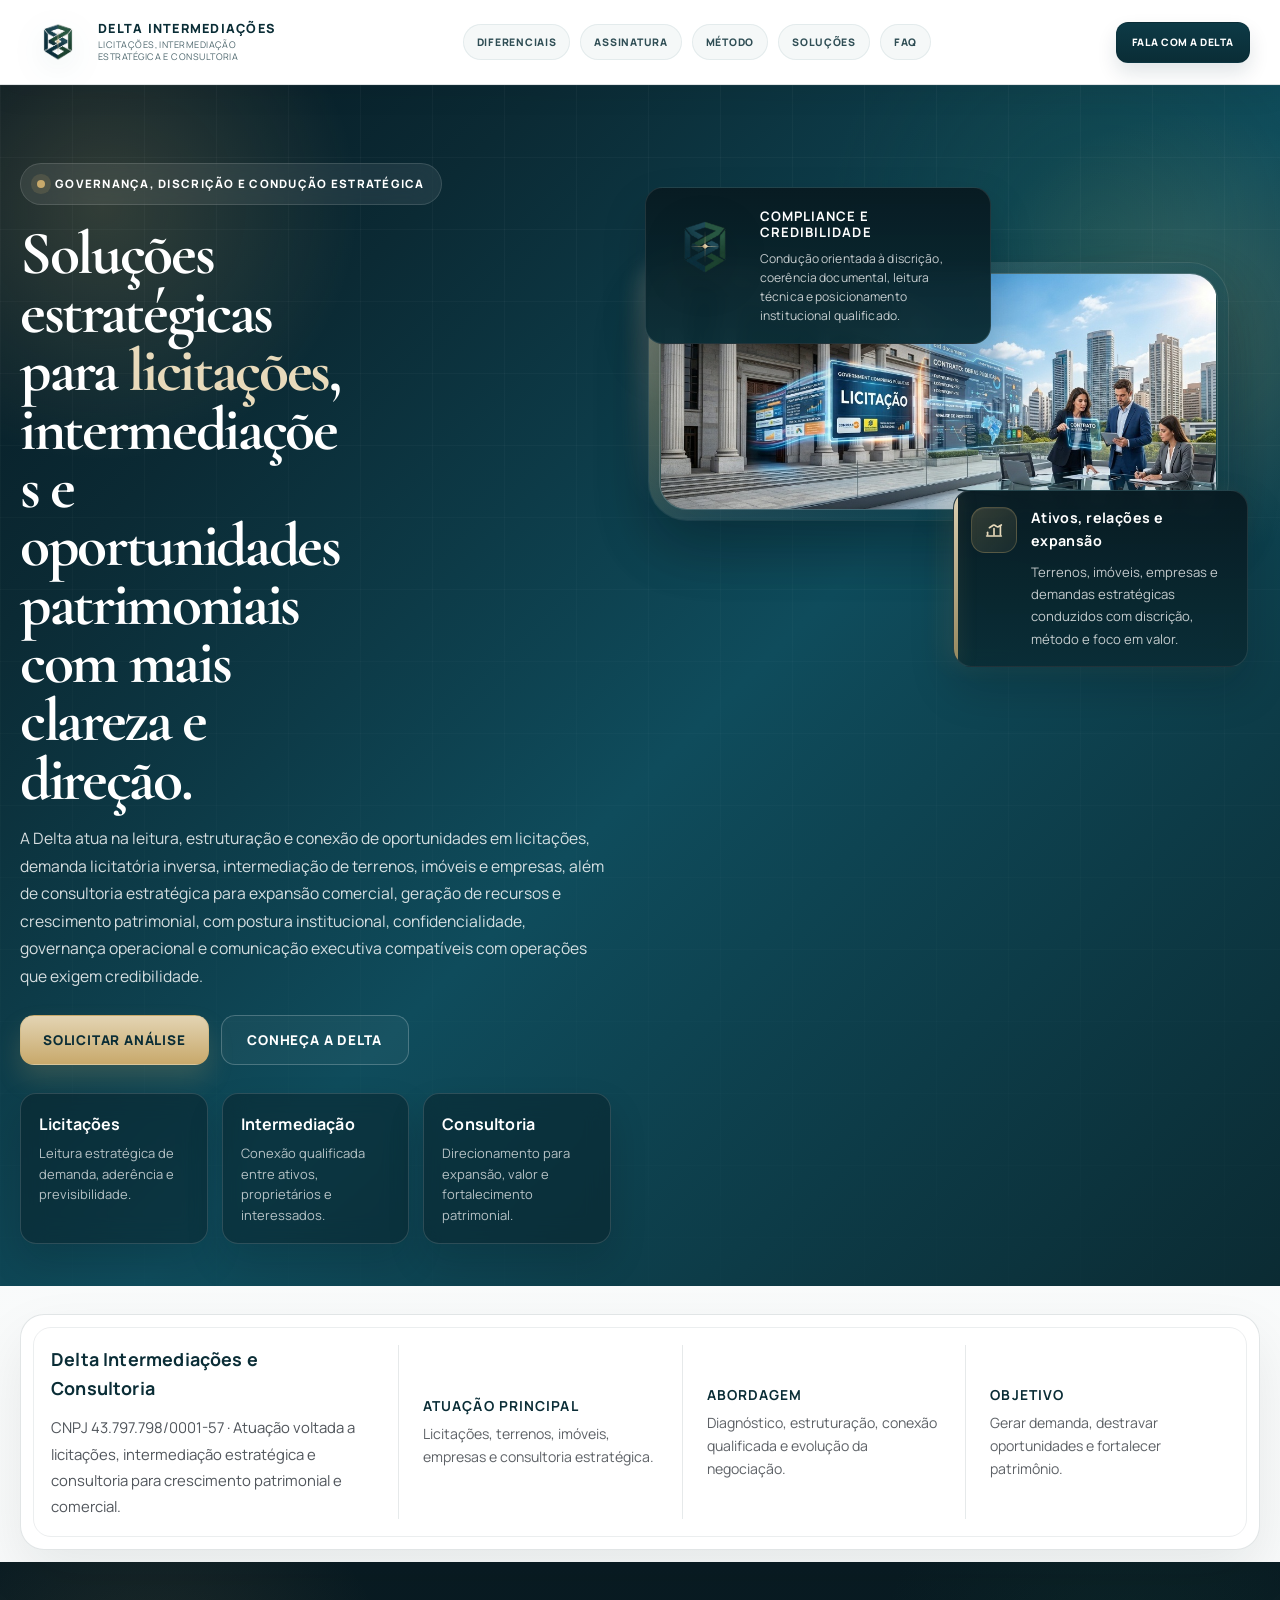
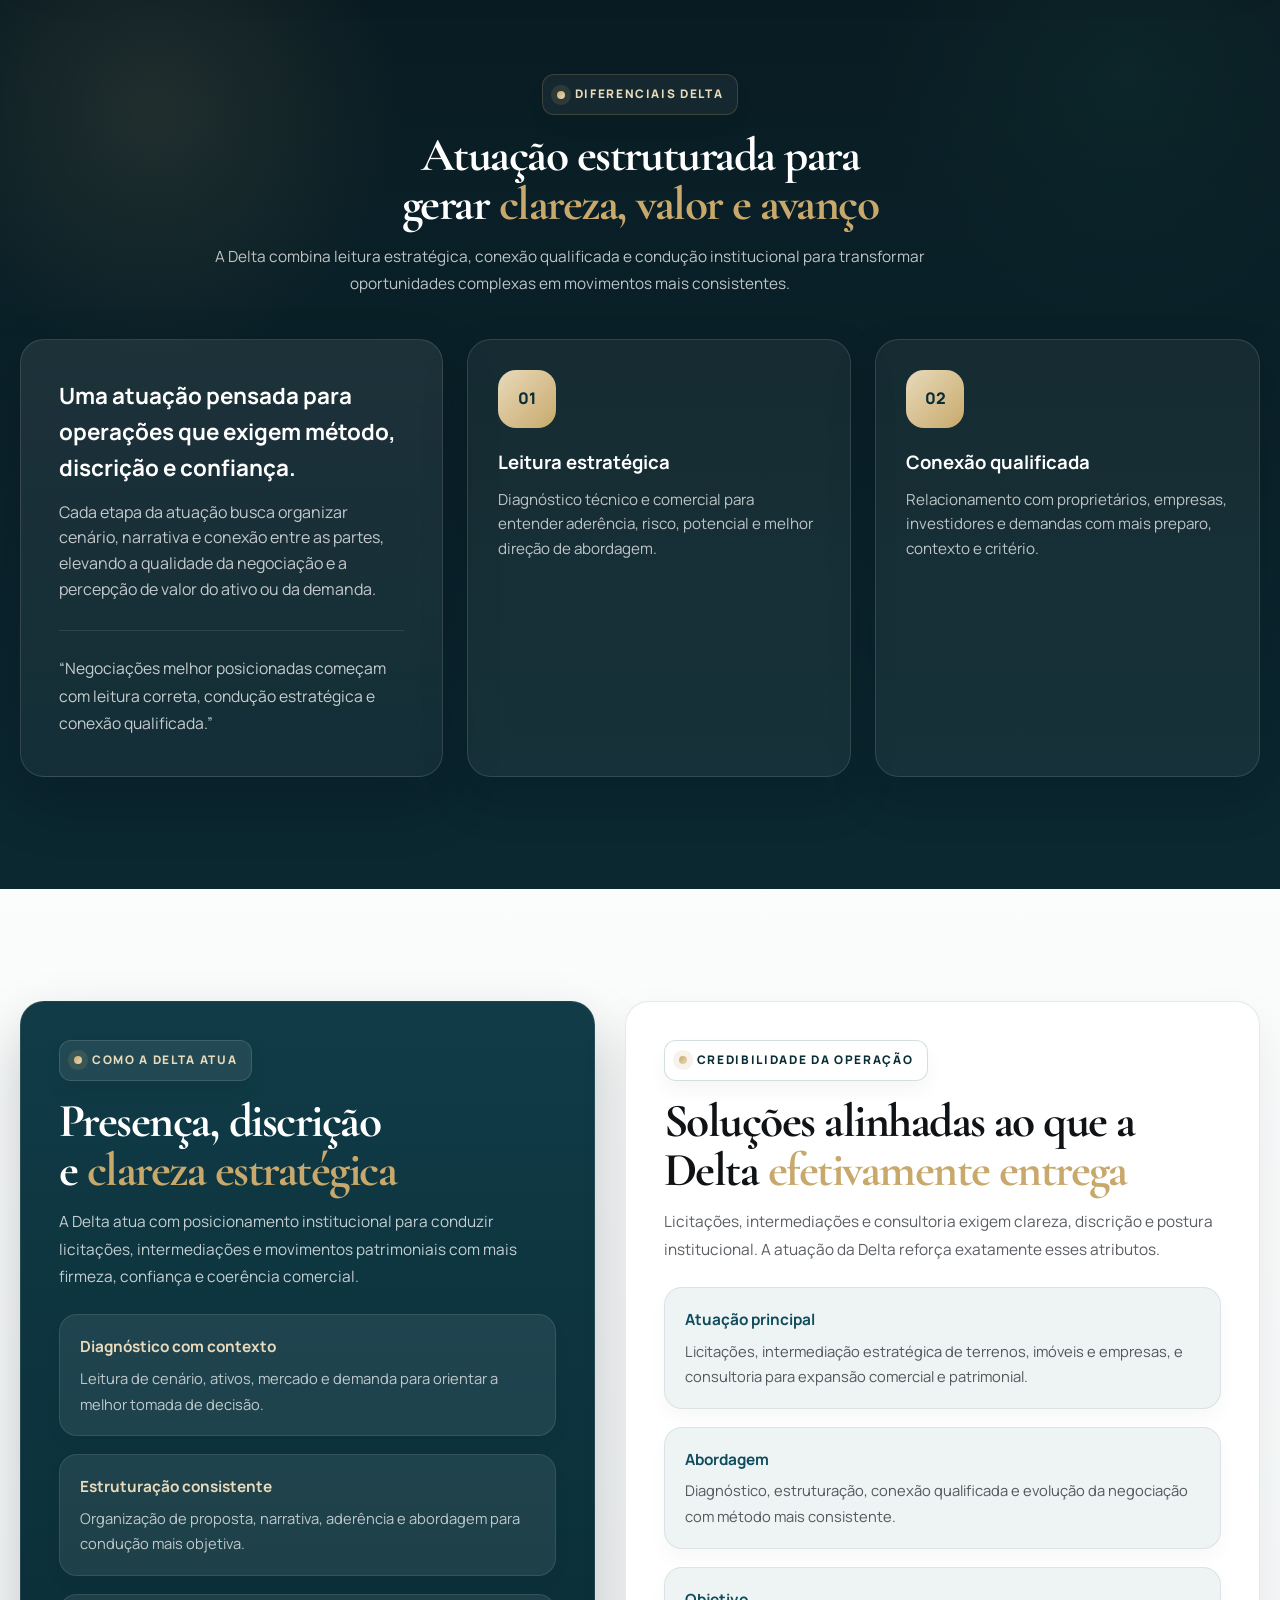
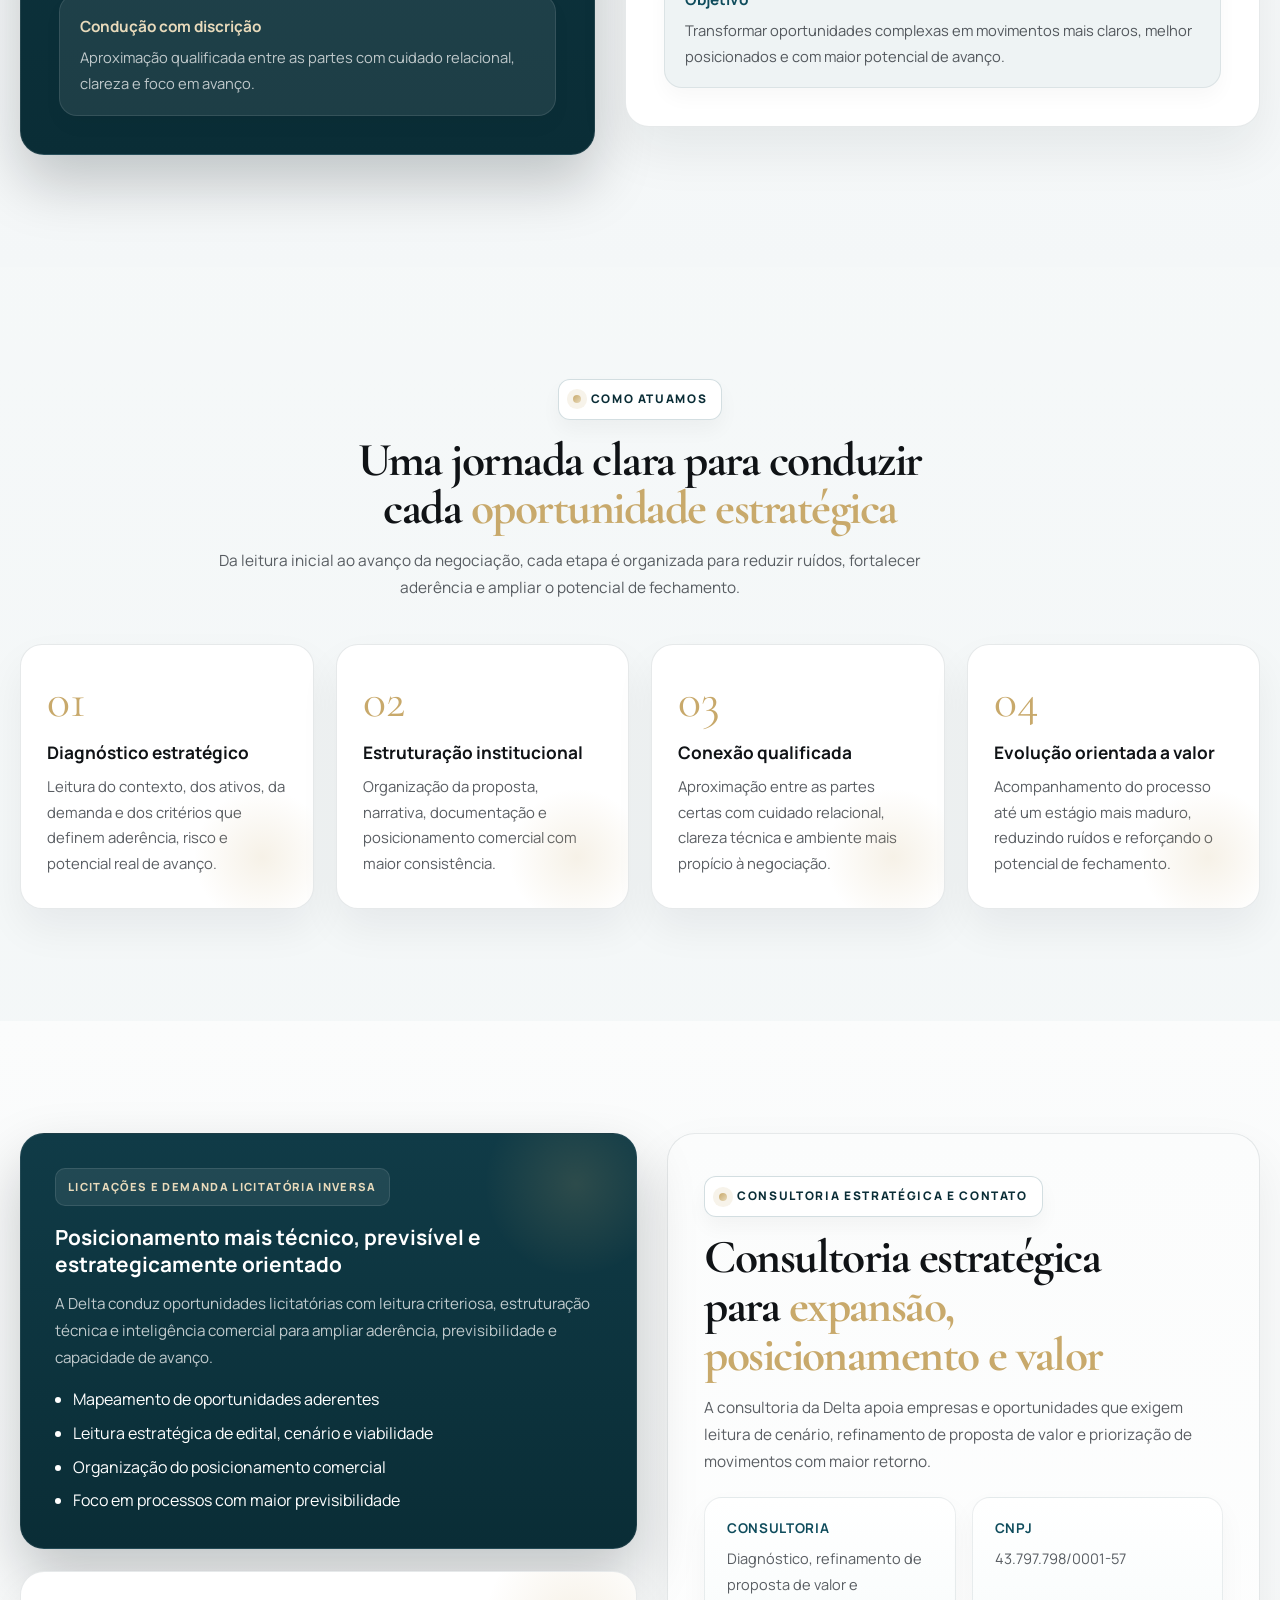
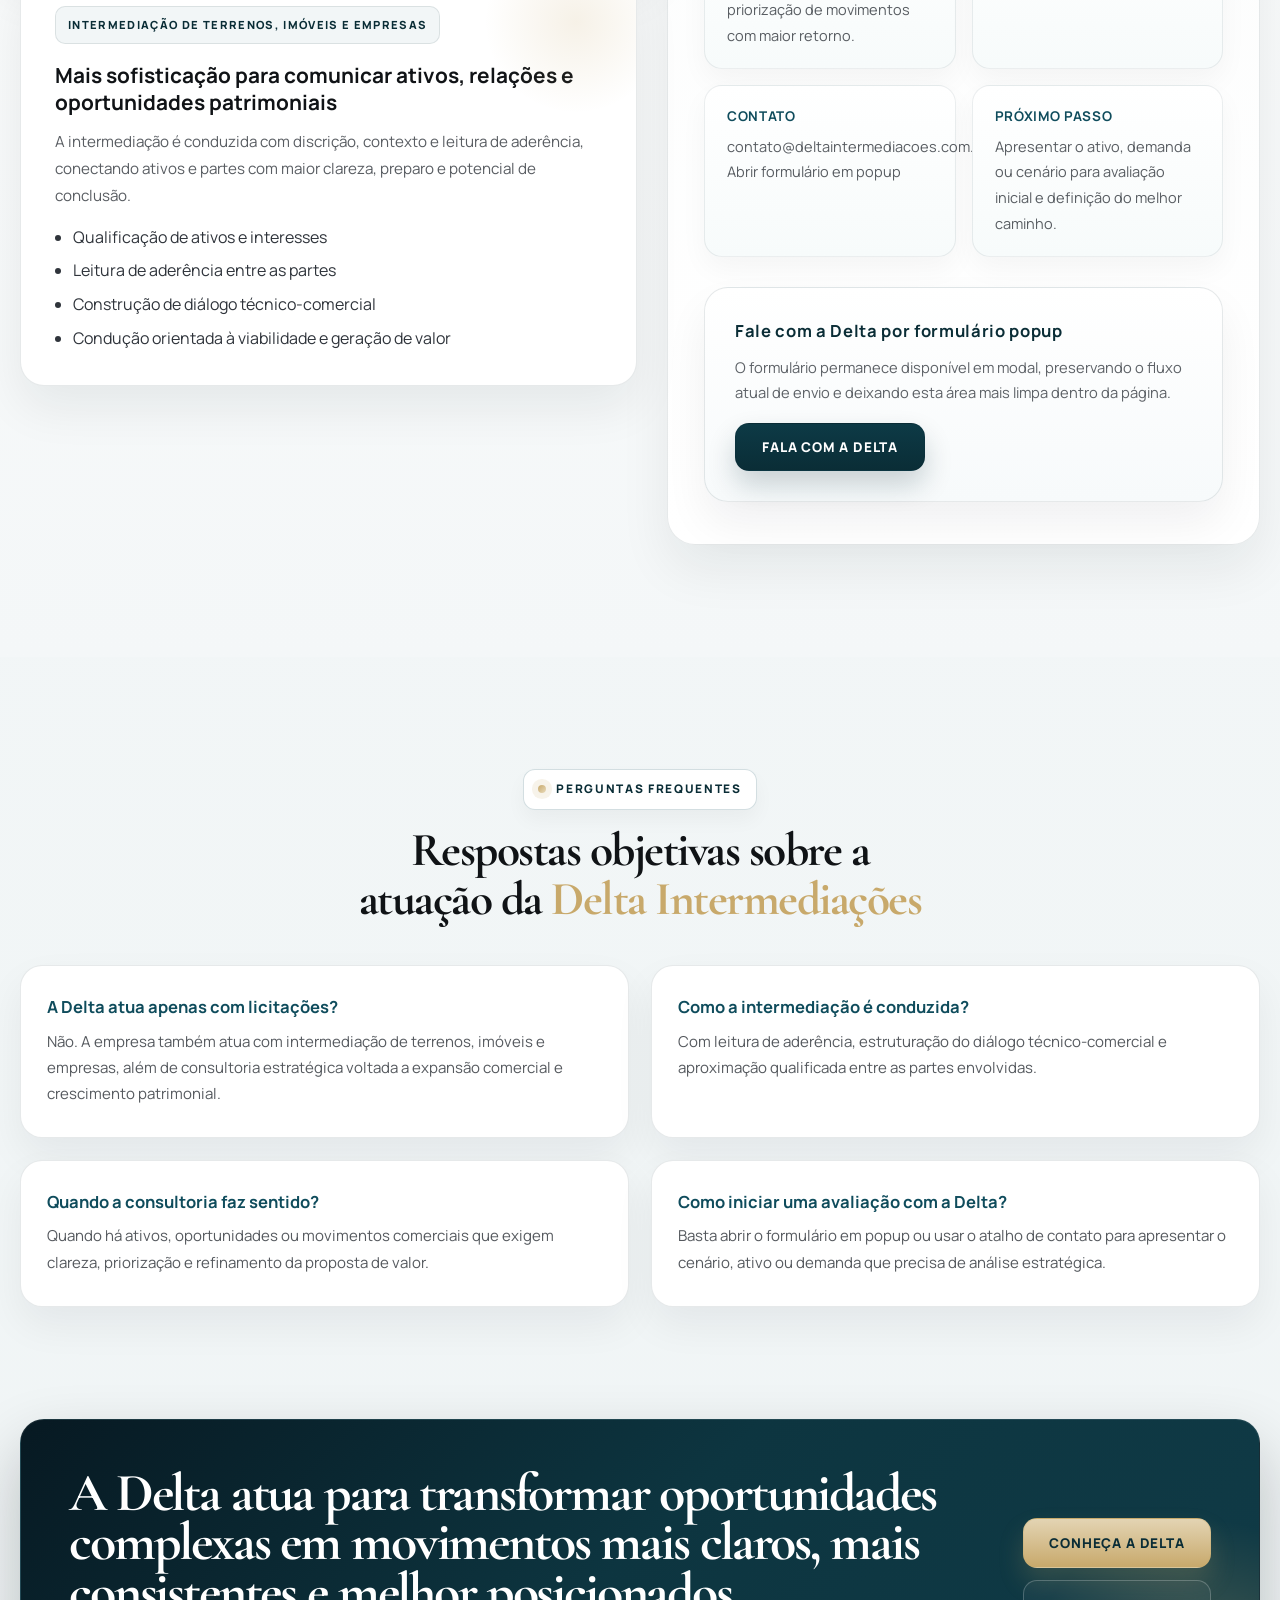
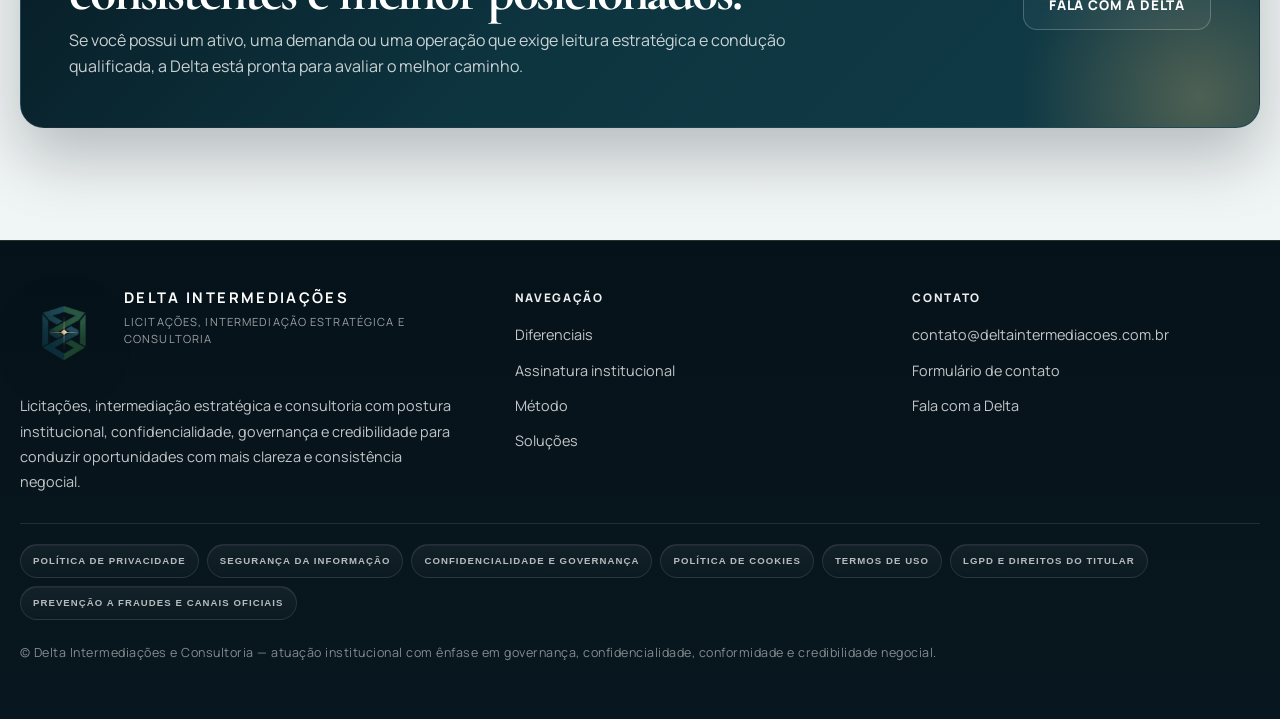
==== commit 8b11bf79: "Add files via upload" ====
--- a/public/index.html
+++ b/public/index.html
@@ -1635,11 +1635,10 @@
           </div>
         </div>
         <div class="contact-form-shell contact-inline-shell">
-          <strong>Contato institucional em modal dedicado</strong>
-          <p>Mantivemos o mesmo formulário, a mesma configuração de envio e o mesmo fluxo de atendimento, agora em uma janela dedicada para preservar a leitura da página e concentrar o contato em um ambiente mais limpo.</p>
-          <div class="hero-actions contact-form-actions">
+          <strong>Fale com a Delta por formulário popup</strong>
+          <p>O formulário permanece disponível em modal, preservando o fluxo atual de envio e deixando esta área mais limpa dentro da página.</p>
+          <div class="hero-actions contact-form-actions contact-inline-actions">
             <a class="btn btn-primary contact-trigger" href="#contato">Fala com a Delta</a>
-            <a class="btn btn-outline-dark contact-trigger" href="#contato">Abrir formulário em popup</a>
           </div>
         </div>
     </div>
